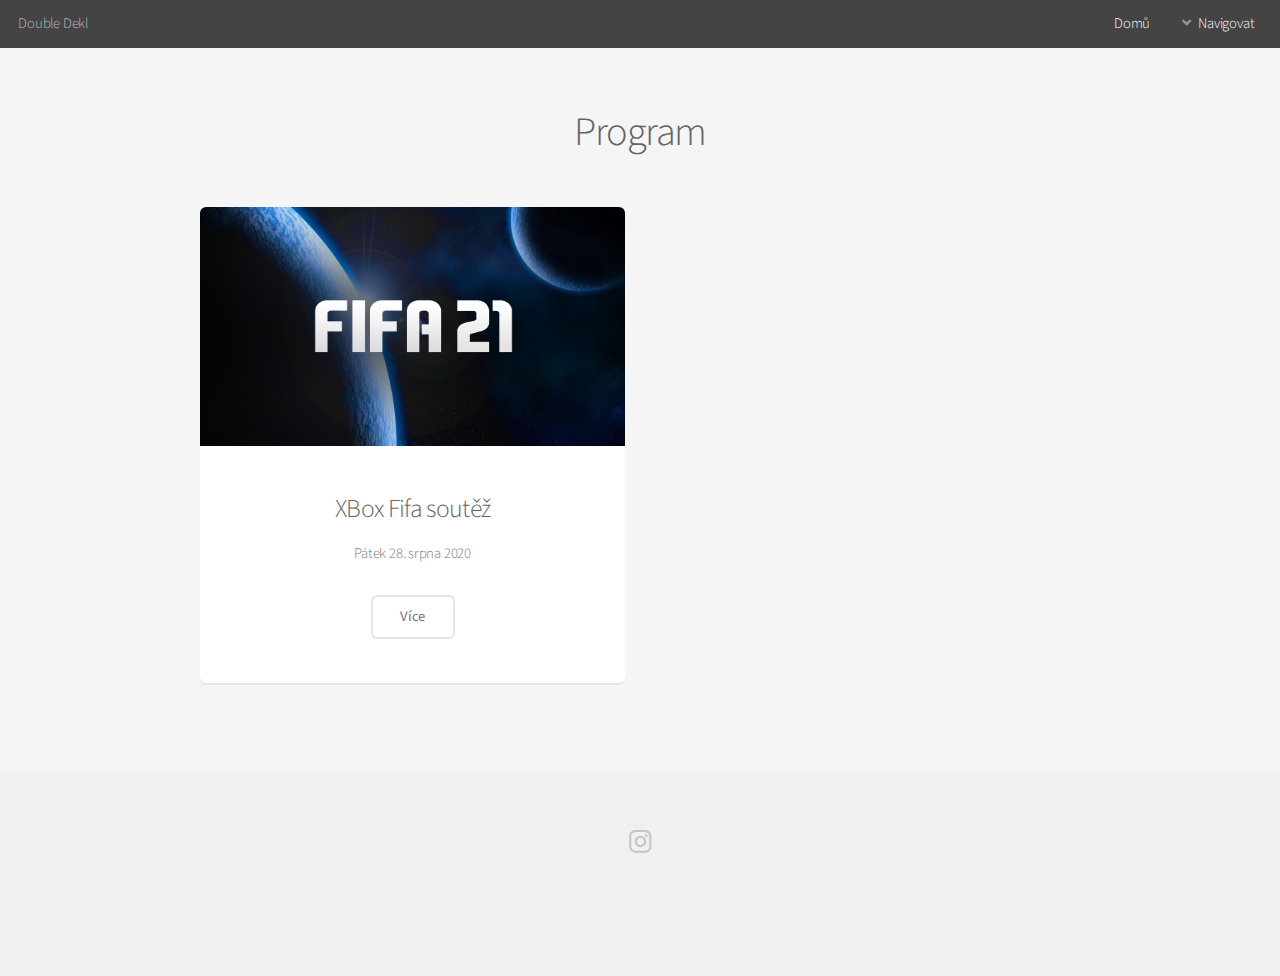
==== blog/index.html @ d278913b "initial test" ====
<!DOCTYPE html>
<html>
    <head>



<title>Program | DoubleDekl</title>
<meta charset="utf-8" />
<meta name="viewport" content="width=device-width, initial-scale=1, user-scalable=no" />
<link rel="stylesheet" href="/style.css" /></head>
    <body class="is-preload">
        <div id="page-wrapper">
<header id="header">
    <h1>Double Dekl</h1>
    <nav id="nav">
        <ul>
            <li><a href="http://example.org/">Domů</a></li>
            <li>
                <a href="#" class="icon solid fa-angle-down">Navigovat</a>
                <ul><li><a href="/info/">Informace</a></li><li><a href="/contact/">Kontakty</a></li><li><a href="/listek/">Jídla / Nápoje</a></li><li><a href="/blog/">Program</a></li></ul>
            </li>
            
            
        </ul>
    </nav>
</header>
<section id="main" class="container ">

  <header>
    <h2>Program</h2>
  </header>
  <div class="row">
      
          <div class="col-6 col-12-narrower">
              <section class="box special">
                  
                  <span class="image featured"><img src="/images/Temp_fifa.jpeg" alt="" /></span>
                  
                  <h3>XBox Fifa soutěž</h3>
                  
                  
                  <p>Pátek 28. srpna 2020</p>
                  
                  <ul class="actions special">
                      <li><a href="http://example.org/blog/28_08_20_fifa/" class="button alt">Více </a></li>
                  </ul>
              </section>
          </div>
      
  </div>

            </section>
<footer id="footer">
    <ul class="icons">
        
            <li><a href="https://www.instagram.com/dekl_bar/" class="icon brands fa-instagram"><span class="label">instagram</span></a></li>
        
    </ul>
    <ul class="copyright">
        
        
        
    </ul>
</footer></div>
<script src="http://example.org/js/jquery.min.js"></script>
<script src="http://example.org/js/jquery.dropotron.min.js"></script>
<script src="http://example.org/js/jquery.scrollex.min.js"></script>
<script src="http://example.org/js/browser.min.js"></script>
<script src="http://example.org/js/breakpoints.min.js"></script>
<script src="http://example.org/js/util.js"></script>
<script src="http://example.org/js/main.js"></script></body>
</html>
---- style.css ----
@import url("css/fontawesome-all.min.css");@import url("https://fonts.googleapis.com/css?family=Source+Sans+Pro:300,400,300italic,400italic");html,body,div,span,applet,object,iframe,h1,h2,h3,h4,h5,h6,p,blockquote,pre,a,abbr,acronym,address,big,cite,code,del,dfn,em,img,ins,kbd,q,s,samp,small,strike,strong,sub,sup,tt,var,b,u,i,center,dl,dt,dd,ol,ul,li,fieldset,form,label,legend,table,caption,tbody,tfoot,thead,tr,th,td,article,aside,canvas,details,embed,figure,figcaption,footer,header,hgroup,menu,nav,output,ruby,section,summary,time,mark,audio,video{margin:0;padding:0;border:0;font-size:100%;font:inherit;vertical-align:baseline}article,aside,details,figcaption,figure,footer,header,hgroup,menu,nav,section{display:block}body{line-height:1}ol,ul{list-style:none}blockquote,q{quotes:none}blockquote:before,blockquote:after,q:before,q:after{content:'';content:none}table{border-collapse:collapse;border-spacing:0}body{-webkit-text-size-adjust:none}mark{background-color:transparent;color:inherit}input::-moz-focus-inner{border:0;padding:0}input,select,textarea{-moz-appearance:none;-webkit-appearance:none;-ms-appearance:none;appearance:none}@-ms-viewport{width:device-width}body{-ms-overflow-style:scrollbar}@media screen and (max-width: 480px){html,body{min-width:320px}}html{box-sizing:border-box}*,*:before,*:after{box-sizing:inherit}body{background:#f5f5f5}body,input,select,textarea{color:#777;font-family:"Source Sans Pro",sans-serif;font-size:16pt;font-weight:300;line-height:1.65em;letter-spacing:-0.015em}a{-moz-transition:color .2s ease-in-out,border-bottom-color .2s ease-in-out;-webkit-transition:color .2s ease-in-out,border-bottom-color .2s ease-in-out;-ms-transition:color .2s ease-in-out,border-bottom-color .2s ease-in-out;transition:color .2s ease-in-out,border-bottom-color .2s ease-in-out;border-bottom:dotted 1px;color:#e89980;text-decoration:none}a:hover{border-bottom-color:transparent}strong,b{color:#646464;font-weight:400}em,i{font-style:italic}p{margin:0 0 2em 0}h1,h2,h3,h4,h5,h6{color:#646464;font-weight:300;line-height:1em;margin:0 0 .5em 0}h1 a,h2 a,h3 a,h4 a,h5 a,h6 a{color:inherit;text-decoration:none}h2{font-size:2.25em;line-height:1.5em;letter-spacing:-0.035em}h3{font-size:1.75em;line-height:1.5em;letter-spacing:-0.025em}h4{font-size:1.1em;line-height:1.5em;letter-spacing:0}h5{font-size:0.9em;line-height:1.5em;letter-spacing:0}h6{font-size:0.7em;line-height:1.5em;letter-spacing:0}sub{font-size:0.8em;position:relative;top:0.5em}sup{font-size:0.8em;position:relative;top:-0.5em}hr{border:0;border-bottom:solid 2px #e5e5e5;margin:2em 0}hr.major{margin:3em 0}blockquote{border-left:solid 4px #e5e5e5;font-style:italic;margin:0 0 2em 0;padding:0.5em 0 0.5em 2em}pre{-webkit-overflow-scrolling:touch;background:#f8f8f8;border-radius:6px;border:solid 1px #e5e5e5;font-family:monospace;font-size:0.9em;line-height:1.75em;margin:0 0 2em 0;overflow-x:auto;padding:1em 1.5em}pre code{border:solid 0px #e5e5e5;font-family:monospace;font-size:0.9em;line-height:1.75em;margin:0 0 2em 0;overflow-x:auto}code{background:#f8f8f8;border-radius:6px;border:solid 1px #e5e5e5;font-family:monospace;font-size:0.9em;margin:0 0.25em;padding:0.25em 0.65em}.align-left{text-align:left}.align-center{text-align:center}.align-right{text-align:right}.row{display:flex;flex-wrap:wrap;box-sizing:border-box;align-items:stretch}.row>*{box-sizing:border-box}.row.gtr-uniform>*>:last-child{margin-bottom:0}.row.aln-left{justify-content:flex-start}.row.aln-center{justify-content:center}.row.aln-right{justify-content:flex-end}.row.aln-top{align-items:flex-start}.row.aln-middle{align-items:center}.row.aln-bottom{align-items:flex-end}.row>.imp{order:-1}.row>.col-1{width:8.33333333%}.row>.off-1{margin-left:8.33333333%}.row>.col-2{width:16.66666667%}.row>.off-2{margin-left:16.66666667%}.row>.col-3{width:25%}.row>.off-3{margin-left:25%}.row>.col-4{width:33.33333333%}.row>.off-4{margin-left:33.33333333%}.row>.col-5{width:41.66666667%}.row>.off-5{margin-left:41.66666667%}.row>.col-6{width:50%}.row>.off-6{margin-left:50%}.row>.col-7{width:58.33333333%}.row>.off-7{margin-left:58.33333333%}.row>.col-8{width:66.66666667%}.row>.off-8{margin-left:66.66666667%}.row>.col-9{width:75%}.row>.off-9{margin-left:75%}.row>.col-10{width:83.33333333%}.row>.off-10{margin-left:83.33333333%}.row>.col-11{width:91.66666667%}.row>.off-11{margin-left:91.66666667%}.row>.col-12{width:100%}.row>.off-12{margin-left:100%}.row.gtr-0{margin-top:0;margin-left:0em}.row.gtr-0>*{padding:0 0 0 0em}.row.gtr-0.gtr-uniform{margin-top:0em}.row.gtr-0.gtr-uniform>*{padding-top:0em}.row.gtr-25{margin-top:0;margin-left:-.5em}.row.gtr-25>*{padding:0 0 0 .5em}.row.gtr-25.gtr-uniform{margin-top:-.5em}.row.gtr-25.gtr-uniform>*{padding-top:.5em}.row.gtr-50{margin-top:0;margin-left:-1em}.row.gtr-50>*{padding:0 0 0 1em}.row.gtr-50.gtr-uniform{margin-top:-1em}.row.gtr-50.gtr-uniform>*{padding-top:1em}.row{margin-top:0;margin-left:-2em}.row>*{padding:0 0 0 2em}.row.gtr-uniform{margin-top:-2em}.row.gtr-uniform>*{padding-top:2em}.row.gtr-150{margin-top:0;margin-left:-3em}.row.gtr-150>*{padding:0 0 0 3em}.row.gtr-150.gtr-uniform{margin-top:-3em}.row.gtr-150.gtr-uniform>*{padding-top:3em}.row.gtr-200{margin-top:0;margin-left:-4em}.row.gtr-200>*{padding:0 0 0 4em}.row.gtr-200.gtr-uniform{margin-top:-4em}.row.gtr-200.gtr-uniform>*{padding-top:4em}@media screen and (max-width: 1680px){.row{display:flex;flex-wrap:wrap;box-sizing:border-box;align-items:stretch}.row>*{box-sizing:border-box}.row.gtr-uniform>*>:last-child{margin-bottom:0}.row.aln-left{justify-content:flex-start}.row.aln-center{justify-content:center}.row.aln-right{justify-content:flex-end}.row.aln-top{align-items:flex-start}.row.aln-middle{align-items:center}.row.aln-bottom{align-items:flex-end}.row>.imp-wide{order:-1}.row>.col-1-wide{width:8.33333333%}.row>.off-1-wide{margin-left:8.33333333%}.row>.col-2-wide{width:16.66666667%}.row>.off-2-wide{margin-left:16.66666667%}.row>.col-3-wide{width:25%}.row>.off-3-wide{margin-left:25%}.row>.col-4-wide{width:33.33333333%}.row>.off-4-wide{margin-left:33.33333333%}.row>.col-5-wide{width:41.66666667%}.row>.off-5-wide{margin-left:41.66666667%}.row>.col-6-wide{width:50%}.row>.off-6-wide{margin-left:50%}.row>.col-7-wide{width:58.33333333%}.row>.off-7-wide{margin-left:58.33333333%}.row>.col-8-wide{width:66.66666667%}.row>.off-8-wide{margin-left:66.66666667%}.row>.col-9-wide{width:75%}.row>.off-9-wide{margin-left:75%}.row>.col-10-wide{width:83.33333333%}.row>.off-10-wide{margin-left:83.33333333%}.row>.col-11-wide{width:91.66666667%}.row>.off-11-wide{margin-left:91.66666667%}.row>.col-12-wide{width:100%}.row>.off-12-wide{margin-left:100%}.row.gtr-0{margin-top:0;margin-left:0em}.row.gtr-0>*{padding:0 0 0 0em}.row.gtr-0.gtr-uniform{margin-top:0em}.row.gtr-0.gtr-uniform>*{padding-top:0em}.row.gtr-25{margin-top:0;margin-left:-.5em}.row.gtr-25>*{padding:0 0 0 .5em}.row.gtr-25.gtr-uniform{margin-top:-.5em}.row.gtr-25.gtr-uniform>*{padding-top:.5em}.row.gtr-50{margin-top:0;margin-left:-1em}.row.gtr-50>*{padding:0 0 0 1em}.row.gtr-50.gtr-uniform{margin-top:-1em}.row.gtr-50.gtr-uniform>*{padding-top:1em}.row{margin-top:0;margin-left:-2em}.row>*{padding:0 0 0 2em}.row.gtr-uniform{margin-top:-2em}.row.gtr-uniform>*{padding-top:2em}.row.gtr-150{margin-top:0;margin-left:-3em}.row.gtr-150>*{padding:0 0 0 3em}.row.gtr-150.gtr-uniform{margin-top:-3em}.row.gtr-150.gtr-uniform>*{padding-top:3em}.row.gtr-200{margin-top:0;margin-left:-4em}.row.gtr-200>*{padding:0 0 0 4em}.row.gtr-200.gtr-uniform{margin-top:-4em}.row.gtr-200.gtr-uniform>*{padding-top:4em}}@media screen and (max-width: 1280px){.row{display:flex;flex-wrap:wrap;box-sizing:border-box;align-items:stretch}.row>*{box-sizing:border-box}.row.gtr-uniform>*>:last-child{margin-bottom:0}.row.aln-left{justify-content:flex-start}.row.aln-center{justify-content:center}.row.aln-right{justify-content:flex-end}.row.aln-top{align-items:flex-start}.row.aln-middle{align-items:center}.row.aln-bottom{align-items:flex-end}.row>.imp-normal{order:-1}.row>.col-1-normal{width:8.33333333%}.row>.off-1-normal{margin-left:8.33333333%}.row>.col-2-normal{width:16.66666667%}.row>.off-2-normal{margin-left:16.66666667%}.row>.col-3-normal{width:25%}.row>.off-3-normal{margin-left:25%}.row>.col-4-normal{width:33.33333333%}.row>.off-4-normal{margin-left:33.33333333%}.row>.col-5-normal{width:41.66666667%}.row>.off-5-normal{margin-left:41.66666667%}.row>.col-6-normal{width:50%}.row>.off-6-normal{margin-left:50%}.row>.col-7-normal{width:58.33333333%}.row>.off-7-normal{margin-left:58.33333333%}.row>.col-8-normal{width:66.66666667%}.row>.off-8-normal{margin-left:66.66666667%}.row>.col-9-normal{width:75%}.row>.off-9-normal{margin-left:75%}.row>.col-10-normal{width:83.33333333%}.row>.off-10-normal{margin-left:83.33333333%}.row>.col-11-normal{width:91.66666667%}.row>.off-11-normal{margin-left:91.66666667%}.row>.col-12-normal{width:100%}.row>.off-12-normal{margin-left:100%}.row.gtr-0{margin-top:0;margin-left:0em}.row.gtr-0>*{padding:0 0 0 0em}.row.gtr-0.gtr-uniform{margin-top:0em}.row.gtr-0.gtr-uniform>*{padding-top:0em}.row.gtr-25{margin-top:0;margin-left:-.5em}.row.gtr-25>*{padding:0 0 0 .5em}.row.gtr-25.gtr-uniform{margin-top:-.5em}.row.gtr-25.gtr-uniform>*{padding-top:.5em}.row.gtr-50{margin-top:0;margin-left:-1em}.row.gtr-50>*{padding:0 0 0 1em}.row.gtr-50.gtr-uniform{margin-top:-1em}.row.gtr-50.gtr-uniform>*{padding-top:1em}.row{margin-top:0;margin-left:-2em}.row>*{padding:0 0 0 2em}.row.gtr-uniform{margin-top:-2em}.row.gtr-uniform>*{padding-top:2em}.row.gtr-150{margin-top:0;margin-left:-3em}.row.gtr-150>*{padding:0 0 0 3em}.row.gtr-150.gtr-uniform{margin-top:-3em}.row.gtr-150.gtr-uniform>*{padding-top:3em}.row.gtr-200{margin-top:0;margin-left:-4em}.row.gtr-200>*{padding:0 0 0 4em}.row.gtr-200.gtr-uniform{margin-top:-4em}.row.gtr-200.gtr-uniform>*{padding-top:4em}}@media screen and (max-width: 980px){.row{display:flex;flex-wrap:wrap;box-sizing:border-box;align-items:stretch}.row>*{box-sizing:border-box}.row.gtr-uniform>*>:last-child{margin-bottom:0}.row.aln-left{justify-content:flex-start}.row.aln-center{justify-content:center}.row.aln-right{justify-content:flex-end}.row.aln-top{align-items:flex-start}.row.aln-middle{align-items:center}.row.aln-bottom{align-items:flex-end}.row>.imp-narrow{order:-1}.row>.col-1-narrow{width:8.33333333%}.row>.off-1-narrow{margin-left:8.33333333%}.row>.col-2-narrow{width:16.66666667%}.row>.off-2-narrow{margin-left:16.66666667%}.row>.col-3-narrow{width:25%}.row>.off-3-narrow{margin-left:25%}.row>.col-4-narrow{width:33.33333333%}.row>.off-4-narrow{margin-left:33.33333333%}.row>.col-5-narrow{width:41.66666667%}.row>.off-5-narrow{margin-left:41.66666667%}.row>.col-6-narrow{width:50%}.row>.off-6-narrow{margin-left:50%}.row>.col-7-narrow{width:58.33333333%}.row>.off-7-narrow{margin-left:58.33333333%}.row>.col-8-narrow{width:66.66666667%}.row>.off-8-narrow{margin-left:66.66666667%}.row>.col-9-narrow{width:75%}.row>.off-9-narrow{margin-left:75%}.row>.col-10-narrow{width:83.33333333%}.row>.off-10-narrow{margin-left:83.33333333%}.row>.col-11-narrow{width:91.66666667%}.row>.off-11-narrow{margin-left:91.66666667%}.row>.col-12-narrow{width:100%}.row>.off-12-narrow{margin-left:100%}.row.gtr-0{margin-top:0;margin-left:0em}.row.gtr-0>*{padding:0 0 0 0em}.row.gtr-0.gtr-uniform{margin-top:0em}.row.gtr-0.gtr-uniform>*{padding-top:0em}.row.gtr-25{margin-top:0;margin-left:-.5em}.row.gtr-25>*{padding:0 0 0 .5em}.row.gtr-25.gtr-uniform{margin-top:-.5em}.row.gtr-25.gtr-uniform>*{padding-top:.5em}.row.gtr-50{margin-top:0;margin-left:-1em}.row.gtr-50>*{padding:0 0 0 1em}.row.gtr-50.gtr-uniform{margin-top:-1em}.row.gtr-50.gtr-uniform>*{padding-top:1em}.row{margin-top:0;margin-left:-2em}.row>*{padding:0 0 0 2em}.row.gtr-uniform{margin-top:-2em}.row.gtr-uniform>*{padding-top:2em}.row.gtr-150{margin-top:0;margin-left:-3em}.row.gtr-150>*{padding:0 0 0 3em}.row.gtr-150.gtr-uniform{margin-top:-3em}.row.gtr-150.gtr-uniform>*{padding-top:3em}.row.gtr-200{margin-top:0;margin-left:-4em}.row.gtr-200>*{padding:0 0 0 4em}.row.gtr-200.gtr-uniform{margin-top:-4em}.row.gtr-200.gtr-uniform>*{padding-top:4em}}@media screen and (max-width: 840px){.row{display:flex;flex-wrap:wrap;box-sizing:border-box;align-items:stretch}.row>*{box-sizing:border-box}.row.gtr-uniform>*>:last-child{margin-bottom:0}.row.aln-left{justify-content:flex-start}.row.aln-center{justify-content:center}.row.aln-right{justify-content:flex-end}.row.aln-top{align-items:flex-start}.row.aln-middle{align-items:center}.row.aln-bottom{align-items:flex-end}.row>.imp-narrower{order:-1}.row>.col-1-narrower{width:8.33333333%}.row>.off-1-narrower{margin-left:8.33333333%}.row>.col-2-narrower{width:16.66666667%}.row>.off-2-narrower{margin-left:16.66666667%}.row>.col-3-narrower{width:25%}.row>.off-3-narrower{margin-left:25%}.row>.col-4-narrower{width:33.33333333%}.row>.off-4-narrower{margin-left:33.33333333%}.row>.col-5-narrower{width:41.66666667%}.row>.off-5-narrower{margin-left:41.66666667%}.row>.col-6-narrower{width:50%}.row>.off-6-narrower{margin-left:50%}.row>.col-7-narrower{width:58.33333333%}.row>.off-7-narrower{margin-left:58.33333333%}.row>.col-8-narrower{width:66.66666667%}.row>.off-8-narrower{margin-left:66.66666667%}.row>.col-9-narrower{width:75%}.row>.off-9-narrower{margin-left:75%}.row>.col-10-narrower{width:83.33333333%}.row>.off-10-narrower{margin-left:83.33333333%}.row>.col-11-narrower{width:91.66666667%}.row>.off-11-narrower{margin-left:91.66666667%}.row>.col-12-narrower{width:100%}.row>.off-12-narrower{margin-left:100%}.row.gtr-0{margin-top:0;margin-left:0em}.row.gtr-0>*{padding:0 0 0 0em}.row.gtr-0.gtr-uniform{margin-top:0em}.row.gtr-0.gtr-uniform>*{padding-top:0em}.row.gtr-25{margin-top:0;margin-left:-.5em}.row.gtr-25>*{padding:0 0 0 .5em}.row.gtr-25.gtr-uniform{margin-top:-.5em}.row.gtr-25.gtr-uniform>*{padding-top:.5em}.row.gtr-50{margin-top:0;margin-left:-1em}.row.gtr-50>*{padding:0 0 0 1em}.row.gtr-50.gtr-uniform{margin-top:-1em}.row.gtr-50.gtr-uniform>*{padding-top:1em}.row{margin-top:0;margin-left:-2em}.row>*{padding:0 0 0 2em}.row.gtr-uniform{margin-top:-2em}.row.gtr-uniform>*{padding-top:2em}.row.gtr-150{margin-top:0;margin-left:-3em}.row.gtr-150>*{padding:0 0 0 3em}.row.gtr-150.gtr-uniform{margin-top:-3em}.row.gtr-150.gtr-uniform>*{padding-top:3em}.row.gtr-200{margin-top:0;margin-left:-4em}.row.gtr-200>*{padding:0 0 0 4em}.row.gtr-200.gtr-uniform{margin-top:-4em}.row.gtr-200.gtr-uniform>*{padding-top:4em}}@media screen and (max-width: 736px){.row{display:flex;flex-wrap:wrap;box-sizing:border-box;align-items:stretch}.row>*{box-sizing:border-box}.row.gtr-uniform>*>:last-child{margin-bottom:0}.row.aln-left{justify-content:flex-start}.row.aln-center{justify-content:center}.row.aln-right{justify-content:flex-end}.row.aln-top{align-items:flex-start}.row.aln-middle{align-items:center}.row.aln-bottom{align-items:flex-end}.row>.imp-mobile{order:-1}.row>.col-1-mobile{width:8.33333333%}.row>.off-1-mobile{margin-left:8.33333333%}.row>.col-2-mobile{width:16.66666667%}.row>.off-2-mobile{margin-left:16.66666667%}.row>.col-3-mobile{width:25%}.row>.off-3-mobile{margin-left:25%}.row>.col-4-mobile{width:33.33333333%}.row>.off-4-mobile{margin-left:33.33333333%}.row>.col-5-mobile{width:41.66666667%}.row>.off-5-mobile{margin-left:41.66666667%}.row>.col-6-mobile{width:50%}.row>.off-6-mobile{margin-left:50%}.row>.col-7-mobile{width:58.33333333%}.row>.off-7-mobile{margin-left:58.33333333%}.row>.col-8-mobile{width:66.66666667%}.row>.off-8-mobile{margin-left:66.66666667%}.row>.col-9-mobile{width:75%}.row>.off-9-mobile{margin-left:75%}.row>.col-10-mobile{width:83.33333333%}.row>.off-10-mobile{margin-left:83.33333333%}.row>.col-11-mobile{width:91.66666667%}.row>.off-11-mobile{margin-left:91.66666667%}.row>.col-12-mobile{width:100%}.row>.off-12-mobile{margin-left:100%}.row.gtr-0{margin-top:0;margin-left:0em}.row.gtr-0>*{padding:0 0 0 0em}.row.gtr-0.gtr-uniform{margin-top:0em}.row.gtr-0.gtr-uniform>*{padding-top:0em}.row.gtr-25{margin-top:0;margin-left:-.5em}.row.gtr-25>*{padding:0 0 0 .5em}.row.gtr-25.gtr-uniform{margin-top:-.5em}.row.gtr-25.gtr-uniform>*{padding-top:.5em}.row.gtr-50{margin-top:0;margin-left:-1em}.row.gtr-50>*{padding:0 0 0 1em}.row.gtr-50.gtr-uniform{margin-top:-1em}.row.gtr-50.gtr-uniform>*{padding-top:1em}.row{margin-top:0;margin-left:-2em}.row>*{padding:0 0 0 2em}.row.gtr-uniform{margin-top:-2em}.row.gtr-uniform>*{padding-top:2em}.row.gtr-150{margin-top:0;margin-left:-3em}.row.gtr-150>*{padding:0 0 0 3em}.row.gtr-150.gtr-uniform{margin-top:-3em}.row.gtr-150.gtr-uniform>*{padding-top:3em}.row.gtr-200{margin-top:0;margin-left:-4em}.row.gtr-200>*{padding:0 0 0 4em}.row.gtr-200.gtr-uniform{margin-top:-4em}.row.gtr-200.gtr-uniform>*{padding-top:4em}}@media screen and (max-width: 480px){.row{display:flex;flex-wrap:wrap;box-sizing:border-box;align-items:stretch}.row>*{box-sizing:border-box}.row.gtr-uniform>*>:last-child{margin-bottom:0}.row.aln-left{justify-content:flex-start}.row.aln-center{justify-content:center}.row.aln-right{justify-content:flex-end}.row.aln-top{align-items:flex-start}.row.aln-middle{align-items:center}.row.aln-bottom{align-items:flex-end}.row>.imp-mobilep{order:-1}.row>.col-1-mobilep{width:8.33333333%}.row>.off-1-mobilep{margin-left:8.33333333%}.row>.col-2-mobilep{width:16.66666667%}.row>.off-2-mobilep{margin-left:16.66666667%}.row>.col-3-mobilep{width:25%}.row>.off-3-mobilep{margin-left:25%}.row>.col-4-mobilep{width:33.33333333%}.row>.off-4-mobilep{margin-left:33.33333333%}.row>.col-5-mobilep{width:41.66666667%}.row>.off-5-mobilep{margin-left:41.66666667%}.row>.col-6-mobilep{width:50%}.row>.off-6-mobilep{margin-left:50%}.row>.col-7-mobilep{width:58.33333333%}.row>.off-7-mobilep{margin-left:58.33333333%}.row>.col-8-mobilep{width:66.66666667%}.row>.off-8-mobilep{margin-left:66.66666667%}.row>.col-9-mobilep{width:75%}.row>.off-9-mobilep{margin-left:75%}.row>.col-10-mobilep{width:83.33333333%}.row>.off-10-mobilep{margin-left:83.33333333%}.row>.col-11-mobilep{width:91.66666667%}.row>.off-11-mobilep{margin-left:91.66666667%}.row>.col-12-mobilep{width:100%}.row>.off-12-mobilep{margin-left:100%}.row.gtr-0{margin-top:0;margin-left:0em}.row.gtr-0>*{padding:0 0 0 0em}.row.gtr-0.gtr-uniform{margin-top:0em}.row.gtr-0.gtr-uniform>*{padding-top:0em}.row.gtr-25{margin-top:0;margin-left:-.5em}.row.gtr-25>*{padding:0 0 0 .5em}.row.gtr-25.gtr-uniform{margin-top:-.5em}.row.gtr-25.gtr-uniform>*{padding-top:.5em}.row.gtr-50{margin-top:0;margin-left:-1em}.row.gtr-50>*{padding:0 0 0 1em}.row.gtr-50.gtr-uniform{margin-top:-1em}.row.gtr-50.gtr-uniform>*{padding-top:1em}.row{margin-top:0;margin-left:-2em}.row>*{padding:0 0 0 2em}.row.gtr-uniform{margin-top:-2em}.row.gtr-uniform>*{padding-top:2em}.row.gtr-150{margin-top:0;margin-left:-3em}.row.gtr-150>*{padding:0 0 0 3em}.row.gtr-150.gtr-uniform{margin-top:-3em}.row.gtr-150.gtr-uniform>*{padding-top:3em}.row.gtr-200{margin-top:0;margin-left:-4em}.row.gtr-200>*{padding:0 0 0 4em}.row.gtr-200.gtr-uniform{margin-top:-4em}.row.gtr-200.gtr-uniform>*{padding-top:4em}}.container{margin:0 auto;max-width:calc(100% - 5em);width:60em}.container.xsmall{width:15em}.container.small{width:30em}.container.medium{width:45em}.container.large{width:75em}.container.xlarge{width:90em}.container.max{width:100%}@media screen and (max-width: 840px){.container{width:100% !important}}@media screen and (max-width: 736px){.container{max-width:100%}}section.special,article.special{text-align:center}header p{color:#999;position:relative;margin:0 0 1.5em 0;font-style:italic}header h2+p{font-size:1.25em;margin-top:-1em;line-height:1.5em}header h3+p{font-size:1.1em;margin-top:-0.85em;line-height:1.5em}header h4+p,header h5+p,header h6+p{font-size:0.8em;margin-top:-0.5em;line-height:1.5em}header.major{padding:1em 0;text-align:center}header.major h2{margin:0}header.major p{display:inline-block;border-top:solid 2px #e5e5e5;color:#777;margin:1.5em 0 0 0;padding:1.5em 0 0 0;font-style:normal}form{margin:0 0 2em 0}label{color:#646464;display:block;font-size:0.9em;font-weight:300;margin:0 0 1em 0}input[type="text"],input[type="password"],input[type="email"],select,textarea{-moz-appearance:none;-webkit-appearance:none;-ms-appearance:none;appearance:none;background-color:#f8f8f8;border-radius:6px;border:solid 1px #e5e5e5;color:inherit;display:block;outline:0;padding:0 1em;text-decoration:none;width:100%}input[type="text"]:invalid,input[type="password"]:invalid,input[type="email"]:invalid,select:invalid,textarea:invalid{box-shadow:none}input[type="text"]:focus,input[type="password"]:focus,input[type="email"]:focus,select:focus,textarea:focus{border-color:#e89980;box-shadow:0 0 0 2px #e89980}select{background-image:url("data:image/svg+xml;charset=utf8,%3Csvg xmlns='http://www.w3.org/2000/svg' width='40' height='40' preserveAspectRatio='none' viewBox='0 0 40 40'%3E%3Cpath d='M9.4,12.3l10.4,10.4l10.4-10.4c0.2-0.2,0.5-0.4,0.9-0.4c0.3,0,0.6,0.1,0.9,0.4l3.3,3.3c0.2,0.2,0.4,0.5,0.4,0.9 c0,0.4-0.1,0.6-0.4,0.9L20.7,31.9c-0.2,0.2-0.5,0.4-0.9,0.4c-0.3,0-0.6-0.1-0.9-0.4L4.3,17.3c-0.2-0.2-0.4-0.5-0.4-0.9 c0-0.4,0.1-0.6,0.4-0.9l3.3-3.3c0.2-0.2,0.5-0.4,0.9-0.4S9.1,12.1,9.4,12.3z' fill='%23e5e5e5' /%3E%3C/svg%3E");background-size:1.25em;background-repeat:no-repeat;background-position:calc(100% - 1em) center;height:3em;padding-right:3em;text-overflow:ellipsis}select option{color:#777;background-color:#f5f5f5}select:focus::-ms-value{background-color:transparent}select::-ms-expand{display:none}input[type="text"],input[type="password"],input[type="email"],select{height:3em}textarea{padding:0.75em 1em}input[type="checkbox"],input[type="radio"]{-moz-appearance:none;-webkit-appearance:none;-ms-appearance:none;appearance:none;display:block;float:left;margin-right:-2em;opacity:0;width:1em;z-index:-1}input[type="checkbox"]+label,input[type="radio"]+label{text-decoration:none;color:#777;cursor:pointer;display:inline-block;font-size:1em;font-weight:300;padding-left:2.55em;padding-right:0.75em;position:relative}input[type="checkbox"]+label:before,input[type="radio"]+label:before{-moz-osx-font-smoothing:grayscale;-webkit-font-smoothing:antialiased;display:inline-block;font-style:normal;font-variant:normal;text-rendering:auto;line-height:1;text-transform:none !important;font-family:'Font Awesome 5 Free';font-weight:900}input[type="checkbox"]+label:before,input[type="radio"]+label:before{background:#f8f8f8;border-radius:6px;border:solid 1px #e5e5e5;content:'';display:inline-block;font-size:0.8em;height:2.25em;left:0;line-height:2.25em;position:absolute;text-align:center;top:0;width:2.25em}input[type="checkbox"]:checked+label:before,input[type="radio"]:checked+label:before{background:#666;border-color:#666;color:#fff;content:'\f00c'}input[type="checkbox"]:focus+label:before,input[type="radio"]:focus+label:before{border-color:#e89980;box-shadow:0 0 0 1px #e89980}input[type="checkbox"]+label:before{border-radius:6px}input[type="radio"]+label:before{border-radius:100%}::-webkit-input-placeholder{color:#999 !important;opacity:1.0}:-moz-placeholder{color:#999 !important;opacity:1.0}::-moz-placeholder{color:#999 !important;opacity:1.0}:-ms-input-placeholder{color:#999 !important;opacity:1.0}.box{background:#fff;border-radius:6px;box-shadow:0 2px 0 0 #e5e5e5;margin:0 0 2em 0;padding:3em}.box>:last-child{margin-bottom:0}.box.alt{background:none !important;border-radius:0 !important;box-shadow:none !important;margin:0 0 2em 0;padding:0 !important}.box.features .features-row{border-top:solid 2px #e5e5e5;position:relative}.box.features .features-row:after{clear:both;content:'';display:block}.box.features .features-row section{float:left;padding:3em;width:50%}.box.features .features-row section :last-child{margin-bottom:0}.box.features .features-row section:nth-child(2n){padding-right:0}.box.features .features-row section:nth-child(2n):before{background:#e5e5e5;content:'';display:block;height:100%;margin-left:-3em;position:absolute;top:0;width:2px}.box.features .features-row section:nth-child(2n-1){padding-left:0}.box.features .features-row:first-child{border-top:0}.box.features .features-row:first-child section{padding-top:0}.box.features .features-row:last-child{padding-bottom:0}.box.features .features-row:last-child section{padding-bottom:0}.box.special{text-align:center}.box .image.featured{border-radius:0;display:block;margin:3em 0 3em -3em;position:relative;width:calc(100% + 6em)}.box .image.featured img{border-radius:0;display:block;width:100%}.box .image.featured:first-child{border-radius:6px 6px 0 0;margin-bottom:3em;margin-top:-3em}.box .image.featured:first-child img{border-radius:6px 6px 0 0}.box .image.featured:last-child{border-radius:0 0 6px 6px;margin-bottom:-3em;margin-top:3em}.box .image.featured:last-child img{border-radius:0 0 6px 6px}.icon{text-decoration:none;border-bottom:none;position:relative}.icon:before{-moz-osx-font-smoothing:grayscale;-webkit-font-smoothing:antialiased;display:inline-block;font-style:normal;font-variant:normal;text-rendering:auto;line-height:1;text-transform:none !important;font-family:'Font Awesome 5 Free';font-weight:400}.icon>.label{display:none}.icon:before{line-height:inherit}.icon.solid:before{font-weight:900}.icon.brands:before{font-family:'Font Awesome 5 Brands'}.icon.major{background:#666;border-radius:100%;color:#fff;cursor:default;display:inline-block;height:5.5em;line-height:5.5em;margin:0 0 2em 0;width:5.5em}.icon.major:before{font-size:2.5em}.icon.major.accent1{background:#666;color:#fff}.icon.major.accent2{background:#e89980;color:#fff}.icon.major.accent3{background:#7fcdb8;color:#fff}.icon.major.accent4{background:#90b0ba;color:#fff}.icon.major.accent5{background:#e5cb95;color:#fff}.image{border-radius:6px;border:0;display:inline-block;position:relative}.image img{border-radius:6px;display:block}.image.left{float:left;padding:0 1.5em 1em 0;top:0.25em}.image.right{float:right;padding:0 0 1em 1.5em;top:0.25em}.image.fit{display:block;margin:0 0 2em 0;width:100%}.image.fit img{display:block;width:100%}ol{list-style:decimal;margin:0 0 2em 0;padding-left:1.25em}ol li{padding-left:0.25em}ul{list-style:disc;margin:0 0 2em 0;padding-left:1em}ul li{padding-left:0.5em}ul.alt{list-style:none;padding-left:0}ul.alt li{border-top:solid 1px #e5e5e5;padding:0.5em 0}ul.alt li:first-child{border-top:0;padding-top:0}ul.icons{cursor:default;list-style:none;padding-left:0}ul.icons li{display:inline-block;padding:0 1.25em 0 0}ul.icons li:last-child{padding-right:0}ul.icons li .icon{color:inherit}ul.icons li .icon:before{font-size:1.75em}dl{margin:0 0 2em 0}ul.actions{display:-moz-flex;display:-webkit-flex;display:-ms-flex;display:flex;cursor:default;list-style:none;margin-left:-1em;padding-left:0}ul.actions li{padding:0 0 0 1em;vertical-align:middle}ul.actions.special{-moz-justify-content:center;-webkit-justify-content:center;-ms-justify-content:center;justify-content:center;width:100%;margin-left:0}ul.actions.special li:first-child{padding-left:0}ul.actions.stacked{-moz-flex-direction:column;-webkit-flex-direction:column;-ms-flex-direction:column;flex-direction:column;margin-left:0}ul.actions.stacked li{padding:1.3em 0 0 0}ul.actions.stacked li:first-child{padding-top:0}ul.actions.fit{width:calc(100% + 1em)}ul.actions.fit li{-moz-flex-grow:1;-webkit-flex-grow:1;-ms-flex-grow:1;flex-grow:1;-moz-flex-shrink:1;-webkit-flex-shrink:1;-ms-flex-shrink:1;flex-shrink:1;width:100%}ul.actions.fit li>*{width:100%}ul.actions.fit.stacked{width:100%}@media screen and (max-width: 480px){ul.actions:not(.fixed){-moz-flex-direction:column;-webkit-flex-direction:column;-ms-flex-direction:column;flex-direction:column;margin-left:0;width:100% !important}ul.actions:not(.fixed) li{-moz-flex-grow:1;-webkit-flex-grow:1;-ms-flex-grow:1;flex-grow:1;-moz-flex-shrink:1;-webkit-flex-shrink:1;-ms-flex-shrink:1;flex-shrink:1;padding:1em 0 0 0;text-align:center;width:100%}ul.actions:not(.fixed) li>*{width:100%}ul.actions:not(.fixed) li:first-child{padding-top:0}ul.actions:not(.fixed) li input[type="submit"],ul.actions:not(.fixed) li input[type="reset"],ul.actions:not(.fixed) li input[type="button"],ul.actions:not(.fixed) li button,ul.actions:not(.fixed) li .button{width:100%}ul.actions:not(.fixed) li input[type="submit"].icon:before,ul.actions:not(.fixed) li input[type="reset"].icon:before,ul.actions:not(.fixed) li input[type="button"].icon:before,ul.actions:not(.fixed) li button.icon:before,ul.actions:not(.fixed) li .button.icon:before{margin-left:-0.5em}}.table-wrapper{-webkit-overflow-scrolling:touch;overflow-x:auto}table{margin:0 0 2em 0;width:100%}table tbody tr{border:solid 1px #e5e5e5;border-left:0;border-right:0}table tbody tr:nth-child(2n + 1){background-color:#f8f8f8}table td{padding:0.75em 0.75em}table th{color:#646464;font-size:0.9em;font-weight:300;padding:0 0.75em 0.75em 0.75em;text-align:left}table thead{border-bottom:solid 2px #e5e5e5}table tfoot{border-top:solid 2px #e5e5e5}table.alt{border-collapse:separate}table.alt tbody tr td{border:solid 1px #e5e5e5;border-left-width:0;border-top-width:0}table.alt tbody tr td:first-child{border-left-width:1px}table.alt tbody tr:first-child td{border-top-width:1px}table.alt thead{border-bottom:0}table.alt tfoot{border-top:0}input[type="submit"],input[type="reset"],input[type="button"],.button{-moz-appearance:none;-webkit-appearance:none;-ms-appearance:none;appearance:none;-moz-transition:background-color .2s ease-in-out,color .2s ease-in-out;-webkit-transition:background-color .2s ease-in-out,color .2s ease-in-out;-ms-transition:background-color .2s ease-in-out,color .2s ease-in-out;transition:background-color .2s ease-in-out,color .2s ease-in-out;background-color:#666;border-radius:6px;border:0;color:#fff;cursor:pointer;display:inline-block;font-weight:400;height:3em;line-height:3em;padding:0 2em;text-align:center;text-decoration:none;white-space:nowrap}input[type="submit"]:hover,input[type="reset"]:hover,input[type="button"]:hover,.button:hover{background-color:#737373}input[type="submit"]:active,input[type="reset"]:active,input[type="button"]:active,.button:active{background-color:#595959}input[type="submit"].icon,input[type="reset"].icon,input[type="button"].icon,.button.icon{padding-left:1.35em}input[type="submit"].icon:before,input[type="reset"].icon:before,input[type="button"].icon:before,.button.icon:before{margin-right:0.5em}input[type="submit"].fit,input[type="reset"].fit,input[type="button"].fit,.button.fit{width:100%}input[type="submit"].small,input[type="reset"].small,input[type="button"].small,.button.small{font-size:0.8em;height:2.7em;line-height:2.7em}input[type="submit"].large,input[type="reset"].large,input[type="button"].large,.button.large{font-size:1.25em;height:2.7em;line-height:2.7em}input[type="submit"].alt,input[type="reset"].alt,input[type="button"].alt,.button.alt{background-color:transparent;box-shadow:inset 0 0 0 2px #e5e5e5;color:#777}input[type="submit"].alt:hover,input[type="reset"].alt:hover,input[type="button"].alt:hover,.button.alt:hover{background-color:#f8f8f8}input[type="submit"].alt:active,input[type="reset"].alt:active,input[type="button"].alt:active,.button.alt:active{background-color:#f0f0f0}input[type="submit"].alt.icon:before,input[type="reset"].alt.icon:before,input[type="button"].alt.icon:before,.button.alt.icon:before{color:#999}input[type="submit"].primary,input[type="reset"].primary,input[type="button"].primary,.button.primary{background-color:#e89980;color:#fff !important}input[type="submit"].primary:hover,input[type="reset"].primary:hover,input[type="button"].primary:hover,.button.primary:hover{background-color:#ecaa96}input[type="submit"].primary:active,input[type="reset"].primary:active,input[type="button"].primary:active,.button.primary:active{background-color:#e4886a}input[type="submit"].disabled,input[type="submit"]:disabled,input[type="reset"].disabled,input[type="reset"]:disabled,input[type="button"].disabled,input[type="button"]:disabled,.button.disabled,.button:disabled{background-color:#777 !important;box-shadow:inset 0 -0.15em 0 0 rgba(0,0,0,0.15);color:#f5f5f5 !important;cursor:default;opacity:0.25}#page-wrapper{padding-top:3em}body.landing #page-wrapper{padding-top:0}@-moz-keyframes reveal-header{0%{top:-5em}100%{top:0}}@-webkit-keyframes reveal-header{0%{top:-5em}100%{top:0}}@-ms-keyframes reveal-header{0%{top:-5em}100%{top:0}}@keyframes reveal-header{0%{top:-5em}100%{top:0}}#header{background:#444;color:#bbb;cursor:default;height:3.25em;left:0;line-height:3.25em;position:fixed;top:0;width:100%;z-index:10000}#header h1{color:inherit;height:inherit;left:1.25em;line-height:inherit;margin:0;padding:0;position:absolute;top:0}#header h1 a{color:#fff;font-weight:400;border:0}#header nav{height:inherit;line-height:inherit;position:absolute;right:0.75em;top:0;vertical-align:middle}#header nav>ul{list-style:none;margin:0;padding-left:0}#header nav>ul>li{display:inline-block;padding-left:0}#header nav>ul>li>ul{display:none}#header nav>ul>li a{display:inline-block;height:2em;line-height:1.95em;padding:0 1em;border-radius:6px}#header nav>ul>li a:not(.button){color:#fff;display:inline-block;text-decoration:none;border:0}#header nav>ul>li a:not(.button).icon:before{color:#999;margin-right:0.5em}#header nav>ul>li:first-child{margin-left:0}#header nav>ul>li.active a:not(.button){background-color:rgba(153,153,153,0.25)}#header nav>ul>li .button{margin:0 0 0 0.5em;position:relative}#header input[type="submit"],#header input[type="reset"],#header input[type="button"],#header .button{background-color:transparent;box-shadow:inset 0 0 0 2px #999;color:#fff}#header input[type="submit"]:hover,#header input[type="reset"]:hover,#header input[type="button"]:hover,#header .button:hover{background-color:rgba(153,153,153,0.25)}#header input[type="submit"]:active,#header input[type="reset"]:active,#header input[type="button"]:active,#header .button:active{background-color:rgba(153,153,153,0.5)}#header .container{position:relative}#header .container h1{left:0}#header .container nav{right:0}#header.reveal{-moz-animation:reveal-header 0.5s;-webkit-animation:reveal-header 0.5s;-ms-animation:reveal-header 0.5s;animation:reveal-header 0.5s}#header.alt{-moz-animation:none;-webkit-animation:none;-ms-animation:none;animation:none;background:none;color:rgba(255,255,255,0.75);position:absolute}#header.alt nav>ul>li a:not(.button).icon:before{color:rgba(255,255,255,0.75)}#header.alt nav>ul>li.active a:not(.button){background-color:rgba(255,255,255,0.2)}#header.alt input[type="submit"],#header.alt input[type="reset"],#header.alt input[type="button"],#header.alt .button{box-shadow:inset 0 0 0 2px rgba(255,255,255,0.5)}#header.alt input[type="submit"]:hover,#header.alt input[type="reset"]:hover,#header.alt input[type="button"]:hover,#header.alt .button:hover{background-color:rgba(255,255,255,0.1)}#header.alt input[type="submit"]:active,#header.alt input[type="reset"]:active,#header.alt input[type="button"]:active,#header.alt .button:active{background-color:rgba(255,255,255,0.2)}.dropotron{background:#fff;border-radius:6px;box-shadow:0 2px 0 0 rgba(0,0,0,0.065),inset 0 -1px 0 0 #fff,inset 0 0 0 1px rgba(229,229,229,0.5);list-style:none;margin:calc(-0.5em + 1px) 0 0 1px;padding:0.5em 0;width:11em}.dropotron li{padding:0}.dropotron li a,.dropotron li span{-moz-transition:none;-webkit-transition:none;-ms-transition:none;transition:none;border:0;border-top:solid 1px #f2f2f2;color:inherit;display:block;padding:0.15em 1em}.dropotron li:first-child>a,.dropotron li:first-child>span{border-top:0}.dropotron li.active>a,.dropotron li.active>span,.dropotron li:hover>a,.dropotron li:hover>span{background:#e89980;color:#fff}.dropotron.level-0{font-size:0.9em;margin:1em 0 0 0}.dropotron.level-0:before{-moz-transform:rotate(45deg);-webkit-transform:rotate(45deg);-ms-transform:rotate(45deg);transform:rotate(45deg);background:#fff;border:solid 1px rgba(229,229,229,0.5);border-bottom:0;border-right:0;box-shadow:-0.25em -0.125em 0.125em 0 rgba(0,0,0,0.015);content:'';display:block;height:0.75em;position:absolute;right:1.25em;top:-0.375em;width:0.75em;z-index:0}#banner{background-attachment:scroll,							fixed;background-color:#666;background-image:url("images/Temp_banner.png");background-position:center top,						center center;background-repeat:repeat,							no-repeat;background-size:auto,							cover;color:#fff;padding:12em 0 20em 0;text-align:center}#banner :last-child{margin-bottom:0}#banner h2,#banner h3,#banner h4,#banner h5,#banner h6{color:#fff}#banner h2{font-size:3.5em;line-height:1em;margin:0 0 0.5em 0;padding:0}#banner p{font-size:1.25em;margin-bottom:1.75em}#banner input[type="submit"],#banner input[type="reset"],#banner input[type="button"],#banner .button{background-color:transparent;box-shadow:inset 0 0 0 2px rgba(255,255,255,0.5);color:#fff;min-width:12em}#banner input[type="submit"]:hover,#banner input[type="reset"]:hover,#banner input[type="button"]:hover,#banner .button:hover{background-color:rgba(255,255,255,0.1)}#banner input[type="submit"]:active,#banner input[type="reset"]:active,#banner input[type="button"]:active,#banner .button:active{background-color:rgba(255,255,255,0.2)}#banner input[type="submit"].primary,#banner input[type="reset"].primary,#banner input[type="button"].primary,#banner .button.primary{background:#fff;color:#666 !important}#main{padding:4em 0}#main>header{text-align:center;margin:0 0 3em 0}#main>header h2{font-size:2.75em;margin:0}#main>header p{border-top:solid 2px #e5e5e5;color:#777;display:inline-block;font-style:normal;margin:1em 0 0 0;padding:1em 0 1.25em 0}body.landing #main{margin-top:-14em}#footer{background:#f0f0f0;padding:4em 0 6em 0;text-align:center}#footer .icons a{-moz-transition:opacity .2s ease-in-out;-webkit-transition:opacity .2s ease-in-out;-ms-transition:opacity .2s ease-in-out;transition:opacity .2s ease-in-out;opacity:0.35}#footer .icons a:hover{opacity:0.75}#footer .copyright{color:#999;font-size:0.9em;line-height:1em;margin:2em 0 0 0;padding:0;text-align:center}#footer .copyright a{color:inherit}#footer .copyright li{border-left:solid 1px #ddd;display:inline-block;list-style:none;margin-left:1em;padding-left:1em}#footer .copyright li:first-child{border-left:0;margin-left:0;padding-left:0}#cta{background:#e89980;color:#f9e6df;padding:3.5em 0 4em 0;text-align:center}#cta h2,#cta h3,#cta h4,#cta h5,#cta h6{color:inherit}#cta form{margin:0 auto;max-width:100%;width:25em}#cta input[type="submit"],#cta input[type="reset"],#cta input[type="button"],#cta .button{box-shadow:none;background:#fff;color:#e89980}#cta input[type="text"],#cta input[type="password"],#cta input[type="email"],#cta select,#cta textarea{color:#fff;background:rgba(255,255,255,0.15);border:0}#cta input[type="text"]:focus,#cta input[type="password"]:focus,#cta input[type="email"]:focus,#cta select:focus,#cta textarea:focus{box-shadow:inset 0 0 0 2px #fff}#cta ::-webkit-input-placeholder{color:rgba(255,255,255,0.75) !important}#cta :-moz-placeholder{color:rgba(255,255,255,0.75) !important}#cta ::-moz-placeholder{color:rgba(255,255,255,0.75) !important}#cta :-ms-input-placeholder{color:rgba(255,255,255,0.75) !important}#cta .formerize-placeholder{color:rgba(255,255,255,0.75) !important}@media screen and (max-width: 1680px){body,input,select,textarea{font-size:13pt}#banner{padding:10em 0 18em 0}}@media screen and (max-width: 1280px){body,input,select,textarea{font-size:11pt}.dropotron.level-0{font-size:1em}#banner{background-attachment:scroll}#banner h2{font-size:3.5em}}@media screen and (max-width: 980px){body,input,select,textarea{font-size:11pt}}#navPanel,#navButton{display:none}@media screen and (max-width: 840px){html,body{overflow-x:hidden}body,input,select,textarea{font-size:11pt}h2 br,h3 br,h4 br,h5 br,h6 br{display:none}header br{display:none}header.major{padding:0 4em}.box{padding:3em 2em}.box.features>section{padding:3em 2em}.box .image.featured{margin-left:-2em;width:calc(100% + 4em)}.box .image.featured:first-child{margin-bottom:3em;margin-top:-3em}.box .image.featured:last-child{margin-bottom:-3em;margin-top:3em}#page-wrapper{padding-top:0}#header{display:none}#page-wrapper{-moz-backface-visibility:hidden;-webkit-backface-visibility:hidden;-ms-backface-visibility:hidden;backface-visibility:hidden;-moz-transition:-moz-transform .5s ease;-webkit-transition:-webkit-transform .5s ease;-ms-transition:-ms-transform .5s ease;transition:transform .5s ease;padding-bottom:1px}#navButton{-moz-backface-visibility:hidden;-webkit-backface-visibility:hidden;-ms-backface-visibility:hidden;backface-visibility:hidden;-moz-transition:-moz-transform .5s ease;-webkit-transition:-webkit-transform .5s ease;-ms-transition:-ms-transform .5s ease;transition:transform .5s ease;display:block;height:44px;left:0;position:fixed;top:0;width:100%;z-index:10001}#navButton .toggle{text-decoration:none;height:100%;left:0;position:absolute;top:0;width:100%;border:0;outline:0}#navButton .toggle:before{-moz-osx-font-smoothing:grayscale;-webkit-font-smoothing:antialiased;display:inline-block;font-style:normal;font-variant:normal;text-rendering:auto;line-height:1;text-transform:none !important;font-family:'Font Awesome 5 Free';font-weight:900}#navButton .toggle:before{background:rgba(192,192,192,0.75);border-radius:6px;color:#fff;content:'\f0c9';display:block;font-size:16px;height:2.25em;left:0.5em;line-height:2.25em;position:absolute;text-align:center;top:0.5em;width:3.5em}#navPanel{-moz-backface-visibility:hidden;-webkit-backface-visibility:hidden;-ms-backface-visibility:hidden;backface-visibility:hidden;-moz-transform:translateX(-275px);-webkit-transform:translateX(-275px);-ms-transform:translateX(-275px);transform:translateX(-275px);-moz-transition:-moz-transform .5s ease;-webkit-transition:-webkit-transform .5s ease;-ms-transition:-ms-transform .5s ease;transition:transform .5s ease;display:block;height:100%;left:0;overflow-y:auto;position:fixed;top:0;width:275px;z-index:10002;background:#2b2b2b;color:#bbb}#navPanel .link{border-bottom:0;border-top:solid 1px rgba(255,255,255,0.05);color:#bbb;display:block;height:44px;line-height:44px;padding:0 1em 0 1em;text-decoration:none}#navPanel .link:first-child{border-top:0}#navPanel .link.depth-0{color:#fff}#navPanel .link .indent-1{display:inline-block;width:1em}#navPanel .link .indent-2{display:inline-block;width:2em}#navPanel .link .indent-3{display:inline-block;width:3em}#navPanel .link .indent-4{display:inline-block;width:4em}#navPanel .link .indent-5{display:inline-block;width:5em}body.navPanel-visible #page-wrapper{-moz-transform:translateX(275px);-webkit-transform:translateX(275px);-ms-transform:translateX(275px);transform:translateX(275px)}body.navPanel-visible #navButton{-moz-transform:translateX(275px);-webkit-transform:translateX(275px);-ms-transform:translateX(275px);transform:translateX(275px)}body.navPanel-visible #navPanel{-moz-transform:translateX(0);-webkit-transform:translateX(0);-ms-transform:translateX(0);transform:translateX(0)}}@media screen and (max-width: 736px){body,input,select,textarea{font-size:11pt}h2{font-size:1.75em;line-height:1.35em;letter-spacing:-0.025em}h3{font-size:1.5em}h4{font-size:1em}header.major{padding:1em}header.major h2,header.major p{padding-left:0.5em;padding-right:0.5em}.box{margin:1em;overflow-x:hidden;padding:2em 2em !important}.box.features .features-row{border-top:0;padding:0}.box.features .features-row section{border:0;border-top:solid 1px #e5e5e5 !important;float:none;margin:2em 0 0 0 !important;padding:2em 0 0 0 !important;width:100%}.box.features .features-row:first-child section:first-child{border-top:0 !important;margin-top:0 !important;padding-top:0 !important}.box .image.featured{margin-left:-2em;width:calc(100% + 4em)}.box .image.featured:first-child{margin-bottom:2em;margin-top:-2em}.box .image.featured:last-child{margin-bottom:-2em;margin-top:2em}#banner{padding:4em 0}#banner h2{font-size:2.25em}#banner p{font-size:1.25em}#main{padding:4em 0 0 0}#main>header{margin:0 2em 1.5em 2em}#main>header h2{font-size:2em}#main>header p{font-size:1em;padding-bottom:1em}body.landing #main{padding:0;margin-top:0}#footer{padding:4em 0}#footer .copyright li{border-left:0;display:block;line-height:2em;margin-left:0;padding-left:0}}@media screen and (max-width: 480px){html,body{min-width:320px}body,input,select,textarea{font-size:11pt}header.major{padding:0}ul.actions{margin:0 0 2em 0}ul.actions li{display:block;padding:1em 0 0 0;text-align:center;width:100%}ul.actions li:first-child{padding-top:0}ul.actions li>*{width:100%;margin:0 !important}ul.actions li>*.icon:before{margin-left:-2em}ul.actions.small li{padding:.5em 0 0 0}ul.actions.small li:first-child{padding-top:0}.box{border-radius:0;box-shadow:none;margin:1em 0 0 0;padding:3em 1em !important}.box.features .features-row section{margin:3em 0 0 0 !important;padding:3em 0 0 0 !important}.box .image.featured{border-radius:0;margin-left:-1em;width:calc(100% + 2em)}.box .image.featured img{border-radius:0 !important}.box .image.featured:first-child{margin-bottom:3em;margin-top:-3em}.box .image.featured:last-child{margin-bottom:-3em;margin-top:3em}#banner{padding:5em 3em 4em 3em}#main>.box:first-child{margin-top:0}#cta{padding:2.5em 1em 3em 1em}}

/*# sourceMappingURL=style.css.map */
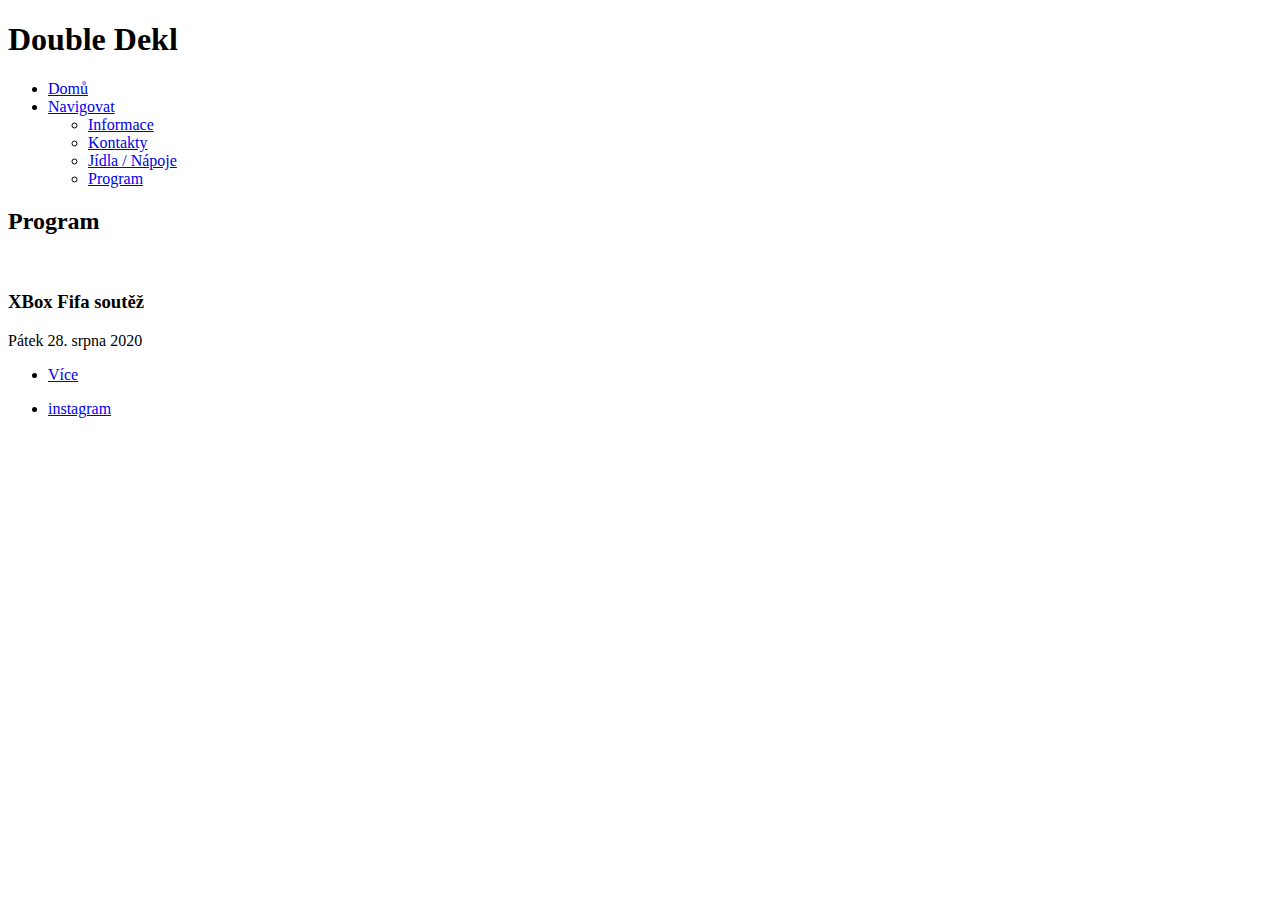
==== commit f7244277: "fix baseURL" ====
--- a/blog/index.html
+++ b/blog/index.html
@@ -7,17 +7,17 @@
 <title>Program | DoubleDekl</title>
 <meta charset="utf-8" />
 <meta name="viewport" content="width=device-width, initial-scale=1, user-scalable=no" />
-<link rel="stylesheet" href="/style.css" /></head>
+<link rel="stylesheet" href="/blog/style.css" /></head>
     <body class="is-preload">
         <div id="page-wrapper">
 <header id="header">
     <h1>Double Dekl</h1>
     <nav id="nav">
         <ul>
-            <li><a href="http://example.org/">Domů</a></li>
+            <li><a href="https://compassionate-brown-27cc7e.netlify.app/blog/">Domů</a></li>
             <li>
                 <a href="#" class="icon solid fa-angle-down">Navigovat</a>
-                <ul><li><a href="/info/">Informace</a></li><li><a href="/contact/">Kontakty</a></li><li><a href="/listek/">Jídla / Nápoje</a></li><li><a href="/blog/">Program</a></li></ul>
+                <ul><li><a href="/blog/info/">Informace</a></li><li><a href="/blog/contact/">Kontakty</a></li><li><a href="/blog/listek/">Jídla / Nápoje</a></li><li><a href="/blog/blog/">Program</a></li></ul>
             </li>
             
             
@@ -34,7 +34,7 @@
           <div class="col-6 col-12-narrower">
               <section class="box special">
                   
-                  <span class="image featured"><img src="/images/Temp_fifa.jpeg" alt="" /></span>
+                  <span class="image featured"><img src="/blog/images/Temp_fifa.jpeg" alt="" /></span>
                   
                   <h3>XBox Fifa soutěž</h3>
                   
@@ -42,7 +42,7 @@
                   <p>Pátek 28. srpna 2020</p>
                   
                   <ul class="actions special">
-                      <li><a href="http://example.org/blog/28_08_20_fifa/" class="button alt">Více </a></li>
+                      <li><a href="https://compassionate-brown-27cc7e.netlify.app/blog/blog/28_08_20_fifa/" class="button alt">Více </a></li>
                   </ul>
               </section>
           </div>
@@ -62,11 +62,11 @@
         
     </ul>
 </footer></div>
-<script src="http://example.org/js/jquery.min.js"></script>
-<script src="http://example.org/js/jquery.dropotron.min.js"></script>
-<script src="http://example.org/js/jquery.scrollex.min.js"></script>
-<script src="http://example.org/js/browser.min.js"></script>
-<script src="http://example.org/js/breakpoints.min.js"></script>
-<script src="http://example.org/js/util.js"></script>
-<script src="http://example.org/js/main.js"></script></body>
+<script src="https://compassionate-brown-27cc7e.netlify.app/blog/js/jquery.min.js"></script>
+<script src="https://compassionate-brown-27cc7e.netlify.app/blog/js/jquery.dropotron.min.js"></script>
+<script src="https://compassionate-brown-27cc7e.netlify.app/blog/js/jquery.scrollex.min.js"></script>
+<script src="https://compassionate-brown-27cc7e.netlify.app/blog/js/browser.min.js"></script>
+<script src="https://compassionate-brown-27cc7e.netlify.app/blog/js/breakpoints.min.js"></script>
+<script src="https://compassionate-brown-27cc7e.netlify.app/blog/js/util.js"></script>
+<script src="https://compassionate-brown-27cc7e.netlify.app/blog/js/main.js"></script></body>
 </html>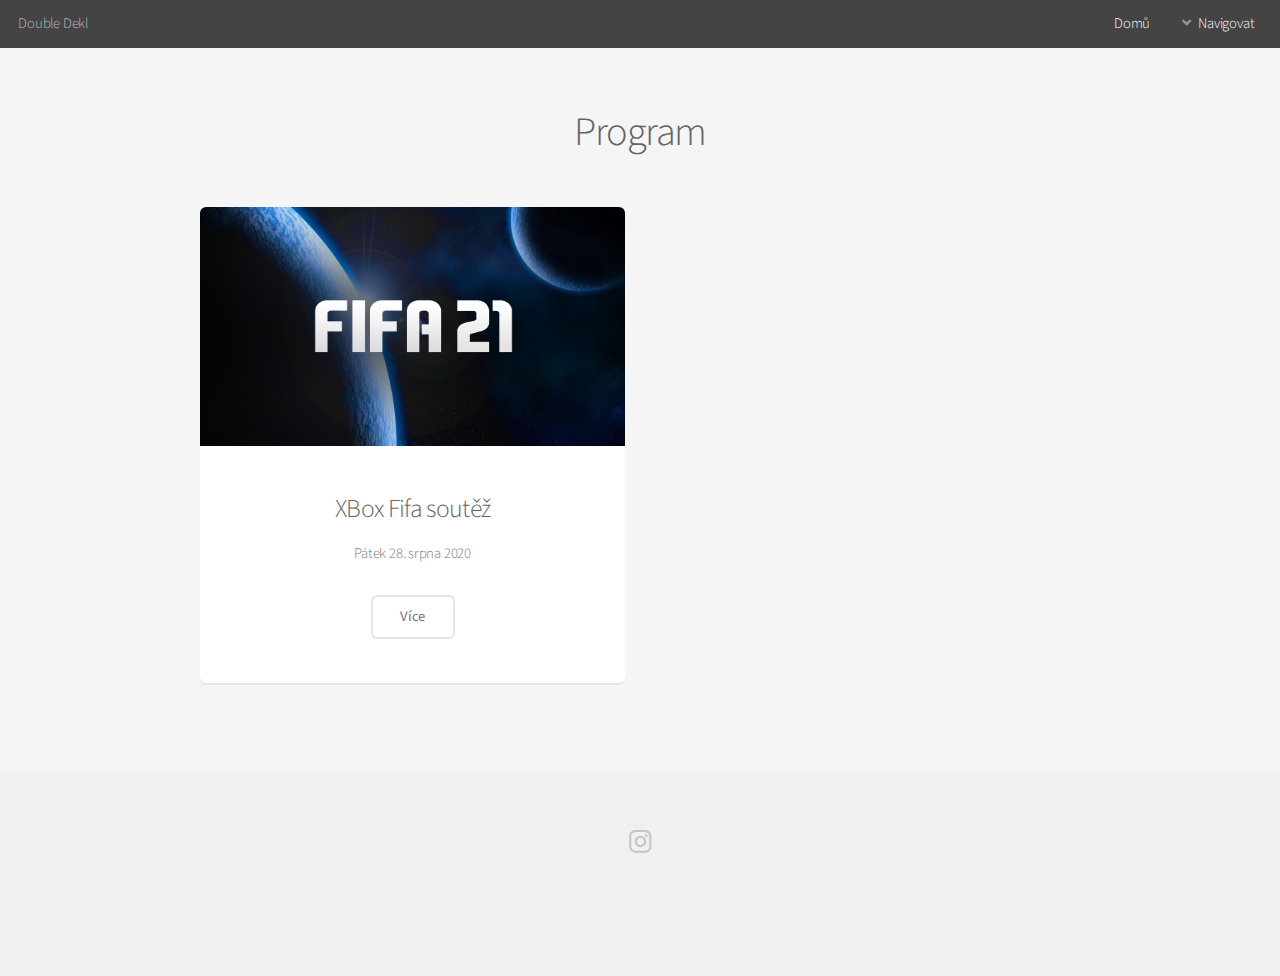
==== commit d9962d52: "fix baseURL again" ====
--- a/blog/index.html
+++ b/blog/index.html
@@ -7,17 +7,17 @@
 <title>Program | DoubleDekl</title>
 <meta charset="utf-8" />
 <meta name="viewport" content="width=device-width, initial-scale=1, user-scalable=no" />
-<link rel="stylesheet" href="/blog/style.css" /></head>
+<link rel="stylesheet" href="/style.css" /></head>
     <body class="is-preload">
         <div id="page-wrapper">
 <header id="header">
     <h1>Double Dekl</h1>
     <nav id="nav">
         <ul>
-            <li><a href="https://compassionate-brown-27cc7e.netlify.app/blog/">Domů</a></li>
+            <li><a href="https://compassionate-brown-27cc7e.netlify.app">Domů</a></li>
             <li>
                 <a href="#" class="icon solid fa-angle-down">Navigovat</a>
-                <ul><li><a href="/blog/info/">Informace</a></li><li><a href="/blog/contact/">Kontakty</a></li><li><a href="/blog/listek/">Jídla / Nápoje</a></li><li><a href="/blog/blog/">Program</a></li></ul>
+                <ul><li><a href="/info/">Informace</a></li><li><a href="/contact/">Kontakty</a></li><li><a href="/listek/">Jídla / Nápoje</a></li><li><a href="/blog/">Program</a></li></ul>
             </li>
             
             
@@ -34,7 +34,7 @@
           <div class="col-6 col-12-narrower">
               <section class="box special">
                   
-                  <span class="image featured"><img src="/blog/images/Temp_fifa.jpeg" alt="" /></span>
+                  <span class="image featured"><img src="/images/Temp_fifa.jpeg" alt="" /></span>
                   
                   <h3>XBox Fifa soutěž</h3>
                   
@@ -42,7 +42,7 @@
                   <p>Pátek 28. srpna 2020</p>
                   
                   <ul class="actions special">
-                      <li><a href="https://compassionate-brown-27cc7e.netlify.app/blog/blog/28_08_20_fifa/" class="button alt">Více </a></li>
+                      <li><a href="https://compassionate-brown-27cc7e.netlify.app/blog/28_08_20_fifa/" class="button alt">Více </a></li>
                   </ul>
               </section>
           </div>
@@ -62,11 +62,11 @@
         
     </ul>
 </footer></div>
-<script src="https://compassionate-brown-27cc7e.netlify.app/blog/js/jquery.min.js"></script>
-<script src="https://compassionate-brown-27cc7e.netlify.app/blog/js/jquery.dropotron.min.js"></script>
-<script src="https://compassionate-brown-27cc7e.netlify.app/blog/js/jquery.scrollex.min.js"></script>
-<script src="https://compassionate-brown-27cc7e.netlify.app/blog/js/browser.min.js"></script>
-<script src="https://compassionate-brown-27cc7e.netlify.app/blog/js/breakpoints.min.js"></script>
-<script src="https://compassionate-brown-27cc7e.netlify.app/blog/js/util.js"></script>
-<script src="https://compassionate-brown-27cc7e.netlify.app/blog/js/main.js"></script></body>
+<script src="https://compassionate-brown-27cc7e.netlify.app/js/jquery.min.js"></script>
+<script src="https://compassionate-brown-27cc7e.netlify.app/js/jquery.dropotron.min.js"></script>
+<script src="https://compassionate-brown-27cc7e.netlify.app/js/jquery.scrollex.min.js"></script>
+<script src="https://compassionate-brown-27cc7e.netlify.app/js/browser.min.js"></script>
+<script src="https://compassionate-brown-27cc7e.netlify.app/js/breakpoints.min.js"></script>
+<script src="https://compassionate-brown-27cc7e.netlify.app/js/util.js"></script>
+<script src="https://compassionate-brown-27cc7e.netlify.app/js/main.js"></script></body>
 </html>--- a/style.css
+++ b/style.css
@@ -0,0 +1,3 @@
+@import url("css/fontawesome-all.min.css");@import url("https://fonts.googleapis.com/css?family=Source+Sans+Pro:300,400,300italic,400italic");html,body,div,span,applet,object,iframe,h1,h2,h3,h4,h5,h6,p,blockquote,pre,a,abbr,acronym,address,big,cite,code,del,dfn,em,img,ins,kbd,q,s,samp,small,strike,strong,sub,sup,tt,var,b,u,i,center,dl,dt,dd,ol,ul,li,fieldset,form,label,legend,table,caption,tbody,tfoot,thead,tr,th,td,article,aside,canvas,details,embed,figure,figcaption,footer,header,hgroup,menu,nav,output,ruby,section,summary,time,mark,audio,video{margin:0;padding:0;border:0;font-size:100%;font:inherit;vertical-align:baseline}article,aside,details,figcaption,figure,footer,header,hgroup,menu,nav,section{display:block}body{line-height:1}ol,ul{list-style:none}blockquote,q{quotes:none}blockquote:before,blockquote:after,q:before,q:after{content:'';content:none}table{border-collapse:collapse;border-spacing:0}body{-webkit-text-size-adjust:none}mark{background-color:transparent;color:inherit}input::-moz-focus-inner{border:0;padding:0}input,select,textarea{-moz-appearance:none;-webkit-appearance:none;-ms-appearance:none;appearance:none}@-ms-viewport{width:device-width}body{-ms-overflow-style:scrollbar}@media screen and (max-width: 480px){html,body{min-width:320px}}html{box-sizing:border-box}*,*:before,*:after{box-sizing:inherit}body{background:#f5f5f5}body,input,select,textarea{color:#777;font-family:"Source Sans Pro",sans-serif;font-size:16pt;font-weight:300;line-height:1.65em;letter-spacing:-0.015em}a{-moz-transition:color .2s ease-in-out,border-bottom-color .2s ease-in-out;-webkit-transition:color .2s ease-in-out,border-bottom-color .2s ease-in-out;-ms-transition:color .2s ease-in-out,border-bottom-color .2s ease-in-out;transition:color .2s ease-in-out,border-bottom-color .2s ease-in-out;border-bottom:dotted 1px;color:#e89980;text-decoration:none}a:hover{border-bottom-color:transparent}strong,b{color:#646464;font-weight:400}em,i{font-style:italic}p{margin:0 0 2em 0}h1,h2,h3,h4,h5,h6{color:#646464;font-weight:300;line-height:1em;margin:0 0 .5em 0}h1 a,h2 a,h3 a,h4 a,h5 a,h6 a{color:inherit;text-decoration:none}h2{font-size:2.25em;line-height:1.5em;letter-spacing:-0.035em}h3{font-size:1.75em;line-height:1.5em;letter-spacing:-0.025em}h4{font-size:1.1em;line-height:1.5em;letter-spacing:0}h5{font-size:0.9em;line-height:1.5em;letter-spacing:0}h6{font-size:0.7em;line-height:1.5em;letter-spacing:0}sub{font-size:0.8em;position:relative;top:0.5em}sup{font-size:0.8em;position:relative;top:-0.5em}hr{border:0;border-bottom:solid 2px #e5e5e5;margin:2em 0}hr.major{margin:3em 0}blockquote{border-left:solid 4px #e5e5e5;font-style:italic;margin:0 0 2em 0;padding:0.5em 0 0.5em 2em}pre{-webkit-overflow-scrolling:touch;background:#f8f8f8;border-radius:6px;border:solid 1px #e5e5e5;font-family:monospace;font-size:0.9em;line-height:1.75em;margin:0 0 2em 0;overflow-x:auto;padding:1em 1.5em}pre code{border:solid 0px #e5e5e5;font-family:monospace;font-size:0.9em;line-height:1.75em;margin:0 0 2em 0;overflow-x:auto}code{background:#f8f8f8;border-radius:6px;border:solid 1px #e5e5e5;font-family:monospace;font-size:0.9em;margin:0 0.25em;padding:0.25em 0.65em}.align-left{text-align:left}.align-center{text-align:center}.align-right{text-align:right}.row{display:flex;flex-wrap:wrap;box-sizing:border-box;align-items:stretch}.row>*{box-sizing:border-box}.row.gtr-uniform>*>:last-child{margin-bottom:0}.row.aln-left{justify-content:flex-start}.row.aln-center{justify-content:center}.row.aln-right{justify-content:flex-end}.row.aln-top{align-items:flex-start}.row.aln-middle{align-items:center}.row.aln-bottom{align-items:flex-end}.row>.imp{order:-1}.row>.col-1{width:8.33333333%}.row>.off-1{margin-left:8.33333333%}.row>.col-2{width:16.66666667%}.row>.off-2{margin-left:16.66666667%}.row>.col-3{width:25%}.row>.off-3{margin-left:25%}.row>.col-4{width:33.33333333%}.row>.off-4{margin-left:33.33333333%}.row>.col-5{width:41.66666667%}.row>.off-5{margin-left:41.66666667%}.row>.col-6{width:50%}.row>.off-6{margin-left:50%}.row>.col-7{width:58.33333333%}.row>.off-7{margin-left:58.33333333%}.row>.col-8{width:66.66666667%}.row>.off-8{margin-left:66.66666667%}.row>.col-9{width:75%}.row>.off-9{margin-left:75%}.row>.col-10{width:83.33333333%}.row>.off-10{margin-left:83.33333333%}.row>.col-11{width:91.66666667%}.row>.off-11{margin-left:91.66666667%}.row>.col-12{width:100%}.row>.off-12{margin-left:100%}.row.gtr-0{margin-top:0;margin-left:0em}.row.gtr-0>*{padding:0 0 0 0em}.row.gtr-0.gtr-uniform{margin-top:0em}.row.gtr-0.gtr-uniform>*{padding-top:0em}.row.gtr-25{margin-top:0;margin-left:-.5em}.row.gtr-25>*{padding:0 0 0 .5em}.row.gtr-25.gtr-uniform{margin-top:-.5em}.row.gtr-25.gtr-uniform>*{padding-top:.5em}.row.gtr-50{margin-top:0;margin-left:-1em}.row.gtr-50>*{padding:0 0 0 1em}.row.gtr-50.gtr-uniform{margin-top:-1em}.row.gtr-50.gtr-uniform>*{padding-top:1em}.row{margin-top:0;margin-left:-2em}.row>*{padding:0 0 0 2em}.row.gtr-uniform{margin-top:-2em}.row.gtr-uniform>*{padding-top:2em}.row.gtr-150{margin-top:0;margin-left:-3em}.row.gtr-150>*{padding:0 0 0 3em}.row.gtr-150.gtr-uniform{margin-top:-3em}.row.gtr-150.gtr-uniform>*{padding-top:3em}.row.gtr-200{margin-top:0;margin-left:-4em}.row.gtr-200>*{padding:0 0 0 4em}.row.gtr-200.gtr-uniform{margin-top:-4em}.row.gtr-200.gtr-uniform>*{padding-top:4em}@media screen and (max-width: 1680px){.row{display:flex;flex-wrap:wrap;box-sizing:border-box;align-items:stretch}.row>*{box-sizing:border-box}.row.gtr-uniform>*>:last-child{margin-bottom:0}.row.aln-left{justify-content:flex-start}.row.aln-center{justify-content:center}.row.aln-right{justify-content:flex-end}.row.aln-top{align-items:flex-start}.row.aln-middle{align-items:center}.row.aln-bottom{align-items:flex-end}.row>.imp-wide{order:-1}.row>.col-1-wide{width:8.33333333%}.row>.off-1-wide{margin-left:8.33333333%}.row>.col-2-wide{width:16.66666667%}.row>.off-2-wide{margin-left:16.66666667%}.row>.col-3-wide{width:25%}.row>.off-3-wide{margin-left:25%}.row>.col-4-wide{width:33.33333333%}.row>.off-4-wide{margin-left:33.33333333%}.row>.col-5-wide{width:41.66666667%}.row>.off-5-wide{margin-left:41.66666667%}.row>.col-6-wide{width:50%}.row>.off-6-wide{margin-left:50%}.row>.col-7-wide{width:58.33333333%}.row>.off-7-wide{margin-left:58.33333333%}.row>.col-8-wide{width:66.66666667%}.row>.off-8-wide{margin-left:66.66666667%}.row>.col-9-wide{width:75%}.row>.off-9-wide{margin-left:75%}.row>.col-10-wide{width:83.33333333%}.row>.off-10-wide{margin-left:83.33333333%}.row>.col-11-wide{width:91.66666667%}.row>.off-11-wide{margin-left:91.66666667%}.row>.col-12-wide{width:100%}.row>.off-12-wide{margin-left:100%}.row.gtr-0{margin-top:0;margin-left:0em}.row.gtr-0>*{padding:0 0 0 0em}.row.gtr-0.gtr-uniform{margin-top:0em}.row.gtr-0.gtr-uniform>*{padding-top:0em}.row.gtr-25{margin-top:0;margin-left:-.5em}.row.gtr-25>*{padding:0 0 0 .5em}.row.gtr-25.gtr-uniform{margin-top:-.5em}.row.gtr-25.gtr-uniform>*{padding-top:.5em}.row.gtr-50{margin-top:0;margin-left:-1em}.row.gtr-50>*{padding:0 0 0 1em}.row.gtr-50.gtr-uniform{margin-top:-1em}.row.gtr-50.gtr-uniform>*{padding-top:1em}.row{margin-top:0;margin-left:-2em}.row>*{padding:0 0 0 2em}.row.gtr-uniform{margin-top:-2em}.row.gtr-uniform>*{padding-top:2em}.row.gtr-150{margin-top:0;margin-left:-3em}.row.gtr-150>*{padding:0 0 0 3em}.row.gtr-150.gtr-uniform{margin-top:-3em}.row.gtr-150.gtr-uniform>*{padding-top:3em}.row.gtr-200{margin-top:0;margin-left:-4em}.row.gtr-200>*{padding:0 0 0 4em}.row.gtr-200.gtr-uniform{margin-top:-4em}.row.gtr-200.gtr-uniform>*{padding-top:4em}}@media screen and (max-width: 1280px){.row{display:flex;flex-wrap:wrap;box-sizing:border-box;align-items:stretch}.row>*{box-sizing:border-box}.row.gtr-uniform>*>:last-child{margin-bottom:0}.row.aln-left{justify-content:flex-start}.row.aln-center{justify-content:center}.row.aln-right{justify-content:flex-end}.row.aln-top{align-items:flex-start}.row.aln-middle{align-items:center}.row.aln-bottom{align-items:flex-end}.row>.imp-normal{order:-1}.row>.col-1-normal{width:8.33333333%}.row>.off-1-normal{margin-left:8.33333333%}.row>.col-2-normal{width:16.66666667%}.row>.off-2-normal{margin-left:16.66666667%}.row>.col-3-normal{width:25%}.row>.off-3-normal{margin-left:25%}.row>.col-4-normal{width:33.33333333%}.row>.off-4-normal{margin-left:33.33333333%}.row>.col-5-normal{width:41.66666667%}.row>.off-5-normal{margin-left:41.66666667%}.row>.col-6-normal{width:50%}.row>.off-6-normal{margin-left:50%}.row>.col-7-normal{width:58.33333333%}.row>.off-7-normal{margin-left:58.33333333%}.row>.col-8-normal{width:66.66666667%}.row>.off-8-normal{margin-left:66.66666667%}.row>.col-9-normal{width:75%}.row>.off-9-normal{margin-left:75%}.row>.col-10-normal{width:83.33333333%}.row>.off-10-normal{margin-left:83.33333333%}.row>.col-11-normal{width:91.66666667%}.row>.off-11-normal{margin-left:91.66666667%}.row>.col-12-normal{width:100%}.row>.off-12-normal{margin-left:100%}.row.gtr-0{margin-top:0;margin-left:0em}.row.gtr-0>*{padding:0 0 0 0em}.row.gtr-0.gtr-uniform{margin-top:0em}.row.gtr-0.gtr-uniform>*{padding-top:0em}.row.gtr-25{margin-top:0;margin-left:-.5em}.row.gtr-25>*{padding:0 0 0 .5em}.row.gtr-25.gtr-uniform{margin-top:-.5em}.row.gtr-25.gtr-uniform>*{padding-top:.5em}.row.gtr-50{margin-top:0;margin-left:-1em}.row.gtr-50>*{padding:0 0 0 1em}.row.gtr-50.gtr-uniform{margin-top:-1em}.row.gtr-50.gtr-uniform>*{padding-top:1em}.row{margin-top:0;margin-left:-2em}.row>*{padding:0 0 0 2em}.row.gtr-uniform{margin-top:-2em}.row.gtr-uniform>*{padding-top:2em}.row.gtr-150{margin-top:0;margin-left:-3em}.row.gtr-150>*{padding:0 0 0 3em}.row.gtr-150.gtr-uniform{margin-top:-3em}.row.gtr-150.gtr-uniform>*{padding-top:3em}.row.gtr-200{margin-top:0;margin-left:-4em}.row.gtr-200>*{padding:0 0 0 4em}.row.gtr-200.gtr-uniform{margin-top:-4em}.row.gtr-200.gtr-uniform>*{padding-top:4em}}@media screen and (max-width: 980px){.row{display:flex;flex-wrap:wrap;box-sizing:border-box;align-items:stretch}.row>*{box-sizing:border-box}.row.gtr-uniform>*>:last-child{margin-bottom:0}.row.aln-left{justify-content:flex-start}.row.aln-center{justify-content:center}.row.aln-right{justify-content:flex-end}.row.aln-top{align-items:flex-start}.row.aln-middle{align-items:center}.row.aln-bottom{align-items:flex-end}.row>.imp-narrow{order:-1}.row>.col-1-narrow{width:8.33333333%}.row>.off-1-narrow{margin-left:8.33333333%}.row>.col-2-narrow{width:16.66666667%}.row>.off-2-narrow{margin-left:16.66666667%}.row>.col-3-narrow{width:25%}.row>.off-3-narrow{margin-left:25%}.row>.col-4-narrow{width:33.33333333%}.row>.off-4-narrow{margin-left:33.33333333%}.row>.col-5-narrow{width:41.66666667%}.row>.off-5-narrow{margin-left:41.66666667%}.row>.col-6-narrow{width:50%}.row>.off-6-narrow{margin-left:50%}.row>.col-7-narrow{width:58.33333333%}.row>.off-7-narrow{margin-left:58.33333333%}.row>.col-8-narrow{width:66.66666667%}.row>.off-8-narrow{margin-left:66.66666667%}.row>.col-9-narrow{width:75%}.row>.off-9-narrow{margin-left:75%}.row>.col-10-narrow{width:83.33333333%}.row>.off-10-narrow{margin-left:83.33333333%}.row>.col-11-narrow{width:91.66666667%}.row>.off-11-narrow{margin-left:91.66666667%}.row>.col-12-narrow{width:100%}.row>.off-12-narrow{margin-left:100%}.row.gtr-0{margin-top:0;margin-left:0em}.row.gtr-0>*{padding:0 0 0 0em}.row.gtr-0.gtr-uniform{margin-top:0em}.row.gtr-0.gtr-uniform>*{padding-top:0em}.row.gtr-25{margin-top:0;margin-left:-.5em}.row.gtr-25>*{padding:0 0 0 .5em}.row.gtr-25.gtr-uniform{margin-top:-.5em}.row.gtr-25.gtr-uniform>*{padding-top:.5em}.row.gtr-50{margin-top:0;margin-left:-1em}.row.gtr-50>*{padding:0 0 0 1em}.row.gtr-50.gtr-uniform{margin-top:-1em}.row.gtr-50.gtr-uniform>*{padding-top:1em}.row{margin-top:0;margin-left:-2em}.row>*{padding:0 0 0 2em}.row.gtr-uniform{margin-top:-2em}.row.gtr-uniform>*{padding-top:2em}.row.gtr-150{margin-top:0;margin-left:-3em}.row.gtr-150>*{padding:0 0 0 3em}.row.gtr-150.gtr-uniform{margin-top:-3em}.row.gtr-150.gtr-uniform>*{padding-top:3em}.row.gtr-200{margin-top:0;margin-left:-4em}.row.gtr-200>*{padding:0 0 0 4em}.row.gtr-200.gtr-uniform{margin-top:-4em}.row.gtr-200.gtr-uniform>*{padding-top:4em}}@media screen and (max-width: 840px){.row{display:flex;flex-wrap:wrap;box-sizing:border-box;align-items:stretch}.row>*{box-sizing:border-box}.row.gtr-uniform>*>:last-child{margin-bottom:0}.row.aln-left{justify-content:flex-start}.row.aln-center{justify-content:center}.row.aln-right{justify-content:flex-end}.row.aln-top{align-items:flex-start}.row.aln-middle{align-items:center}.row.aln-bottom{align-items:flex-end}.row>.imp-narrower{order:-1}.row>.col-1-narrower{width:8.33333333%}.row>.off-1-narrower{margin-left:8.33333333%}.row>.col-2-narrower{width:16.66666667%}.row>.off-2-narrower{margin-left:16.66666667%}.row>.col-3-narrower{width:25%}.row>.off-3-narrower{margin-left:25%}.row>.col-4-narrower{width:33.33333333%}.row>.off-4-narrower{margin-left:33.33333333%}.row>.col-5-narrower{width:41.66666667%}.row>.off-5-narrower{margin-left:41.66666667%}.row>.col-6-narrower{width:50%}.row>.off-6-narrower{margin-left:50%}.row>.col-7-narrower{width:58.33333333%}.row>.off-7-narrower{margin-left:58.33333333%}.row>.col-8-narrower{width:66.66666667%}.row>.off-8-narrower{margin-left:66.66666667%}.row>.col-9-narrower{width:75%}.row>.off-9-narrower{margin-left:75%}.row>.col-10-narrower{width:83.33333333%}.row>.off-10-narrower{margin-left:83.33333333%}.row>.col-11-narrower{width:91.66666667%}.row>.off-11-narrower{margin-left:91.66666667%}.row>.col-12-narrower{width:100%}.row>.off-12-narrower{margin-left:100%}.row.gtr-0{margin-top:0;margin-left:0em}.row.gtr-0>*{padding:0 0 0 0em}.row.gtr-0.gtr-uniform{margin-top:0em}.row.gtr-0.gtr-uniform>*{padding-top:0em}.row.gtr-25{margin-top:0;margin-left:-.5em}.row.gtr-25>*{padding:0 0 0 .5em}.row.gtr-25.gtr-uniform{margin-top:-.5em}.row.gtr-25.gtr-uniform>*{padding-top:.5em}.row.gtr-50{margin-top:0;margin-left:-1em}.row.gtr-50>*{padding:0 0 0 1em}.row.gtr-50.gtr-uniform{margin-top:-1em}.row.gtr-50.gtr-uniform>*{padding-top:1em}.row{margin-top:0;margin-left:-2em}.row>*{padding:0 0 0 2em}.row.gtr-uniform{margin-top:-2em}.row.gtr-uniform>*{padding-top:2em}.row.gtr-150{margin-top:0;margin-left:-3em}.row.gtr-150>*{padding:0 0 0 3em}.row.gtr-150.gtr-uniform{margin-top:-3em}.row.gtr-150.gtr-uniform>*{padding-top:3em}.row.gtr-200{margin-top:0;margin-left:-4em}.row.gtr-200>*{padding:0 0 0 4em}.row.gtr-200.gtr-uniform{margin-top:-4em}.row.gtr-200.gtr-uniform>*{padding-top:4em}}@media screen and (max-width: 736px){.row{display:flex;flex-wrap:wrap;box-sizing:border-box;align-items:stretch}.row>*{box-sizing:border-box}.row.gtr-uniform>*>:last-child{margin-bottom:0}.row.aln-left{justify-content:flex-start}.row.aln-center{justify-content:center}.row.aln-right{justify-content:flex-end}.row.aln-top{align-items:flex-start}.row.aln-middle{align-items:center}.row.aln-bottom{align-items:flex-end}.row>.imp-mobile{order:-1}.row>.col-1-mobile{width:8.33333333%}.row>.off-1-mobile{margin-left:8.33333333%}.row>.col-2-mobile{width:16.66666667%}.row>.off-2-mobile{margin-left:16.66666667%}.row>.col-3-mobile{width:25%}.row>.off-3-mobile{margin-left:25%}.row>.col-4-mobile{width:33.33333333%}.row>.off-4-mobile{margin-left:33.33333333%}.row>.col-5-mobile{width:41.66666667%}.row>.off-5-mobile{margin-left:41.66666667%}.row>.col-6-mobile{width:50%}.row>.off-6-mobile{margin-left:50%}.row>.col-7-mobile{width:58.33333333%}.row>.off-7-mobile{margin-left:58.33333333%}.row>.col-8-mobile{width:66.66666667%}.row>.off-8-mobile{margin-left:66.66666667%}.row>.col-9-mobile{width:75%}.row>.off-9-mobile{margin-left:75%}.row>.col-10-mobile{width:83.33333333%}.row>.off-10-mobile{margin-left:83.33333333%}.row>.col-11-mobile{width:91.66666667%}.row>.off-11-mobile{margin-left:91.66666667%}.row>.col-12-mobile{width:100%}.row>.off-12-mobile{margin-left:100%}.row.gtr-0{margin-top:0;margin-left:0em}.row.gtr-0>*{padding:0 0 0 0em}.row.gtr-0.gtr-uniform{margin-top:0em}.row.gtr-0.gtr-uniform>*{padding-top:0em}.row.gtr-25{margin-top:0;margin-left:-.5em}.row.gtr-25>*{padding:0 0 0 .5em}.row.gtr-25.gtr-uniform{margin-top:-.5em}.row.gtr-25.gtr-uniform>*{padding-top:.5em}.row.gtr-50{margin-top:0;margin-left:-1em}.row.gtr-50>*{padding:0 0 0 1em}.row.gtr-50.gtr-uniform{margin-top:-1em}.row.gtr-50.gtr-uniform>*{padding-top:1em}.row{margin-top:0;margin-left:-2em}.row>*{padding:0 0 0 2em}.row.gtr-uniform{margin-top:-2em}.row.gtr-uniform>*{padding-top:2em}.row.gtr-150{margin-top:0;margin-left:-3em}.row.gtr-150>*{padding:0 0 0 3em}.row.gtr-150.gtr-uniform{margin-top:-3em}.row.gtr-150.gtr-uniform>*{padding-top:3em}.row.gtr-200{margin-top:0;margin-left:-4em}.row.gtr-200>*{padding:0 0 0 4em}.row.gtr-200.gtr-uniform{margin-top:-4em}.row.gtr-200.gtr-uniform>*{padding-top:4em}}@media screen and (max-width: 480px){.row{display:flex;flex-wrap:wrap;box-sizing:border-box;align-items:stretch}.row>*{box-sizing:border-box}.row.gtr-uniform>*>:last-child{margin-bottom:0}.row.aln-left{justify-content:flex-start}.row.aln-center{justify-content:center}.row.aln-right{justify-content:flex-end}.row.aln-top{align-items:flex-start}.row.aln-middle{align-items:center}.row.aln-bottom{align-items:flex-end}.row>.imp-mobilep{order:-1}.row>.col-1-mobilep{width:8.33333333%}.row>.off-1-mobilep{margin-left:8.33333333%}.row>.col-2-mobilep{width:16.66666667%}.row>.off-2-mobilep{margin-left:16.66666667%}.row>.col-3-mobilep{width:25%}.row>.off-3-mobilep{margin-left:25%}.row>.col-4-mobilep{width:33.33333333%}.row>.off-4-mobilep{margin-left:33.33333333%}.row>.col-5-mobilep{width:41.66666667%}.row>.off-5-mobilep{margin-left:41.66666667%}.row>.col-6-mobilep{width:50%}.row>.off-6-mobilep{margin-left:50%}.row>.col-7-mobilep{width:58.33333333%}.row>.off-7-mobilep{margin-left:58.33333333%}.row>.col-8-mobilep{width:66.66666667%}.row>.off-8-mobilep{margin-left:66.66666667%}.row>.col-9-mobilep{width:75%}.row>.off-9-mobilep{margin-left:75%}.row>.col-10-mobilep{width:83.33333333%}.row>.off-10-mobilep{margin-left:83.33333333%}.row>.col-11-mobilep{width:91.66666667%}.row>.off-11-mobilep{margin-left:91.66666667%}.row>.col-12-mobilep{width:100%}.row>.off-12-mobilep{margin-left:100%}.row.gtr-0{margin-top:0;margin-left:0em}.row.gtr-0>*{padding:0 0 0 0em}.row.gtr-0.gtr-uniform{margin-top:0em}.row.gtr-0.gtr-uniform>*{padding-top:0em}.row.gtr-25{margin-top:0;margin-left:-.5em}.row.gtr-25>*{padding:0 0 0 .5em}.row.gtr-25.gtr-uniform{margin-top:-.5em}.row.gtr-25.gtr-uniform>*{padding-top:.5em}.row.gtr-50{margin-top:0;margin-left:-1em}.row.gtr-50>*{padding:0 0 0 1em}.row.gtr-50.gtr-uniform{margin-top:-1em}.row.gtr-50.gtr-uniform>*{padding-top:1em}.row{margin-top:0;margin-left:-2em}.row>*{padding:0 0 0 2em}.row.gtr-uniform{margin-top:-2em}.row.gtr-uniform>*{padding-top:2em}.row.gtr-150{margin-top:0;margin-left:-3em}.row.gtr-150>*{padding:0 0 0 3em}.row.gtr-150.gtr-uniform{margin-top:-3em}.row.gtr-150.gtr-uniform>*{padding-top:3em}.row.gtr-200{margin-top:0;margin-left:-4em}.row.gtr-200>*{padding:0 0 0 4em}.row.gtr-200.gtr-uniform{margin-top:-4em}.row.gtr-200.gtr-uniform>*{padding-top:4em}}.container{margin:0 auto;max-width:calc(100% - 5em);width:60em}.container.xsmall{width:15em}.container.small{width:30em}.container.medium{width:45em}.container.large{width:75em}.container.xlarge{width:90em}.container.max{width:100%}@media screen and (max-width: 840px){.container{width:100% !important}}@media screen and (max-width: 736px){.container{max-width:100%}}section.special,article.special{text-align:center}header p{color:#999;position:relative;margin:0 0 1.5em 0;font-style:italic}header h2+p{font-size:1.25em;margin-top:-1em;line-height:1.5em}header h3+p{font-size:1.1em;margin-top:-0.85em;line-height:1.5em}header h4+p,header h5+p,header h6+p{font-size:0.8em;margin-top:-0.5em;line-height:1.5em}header.major{padding:1em 0;text-align:center}header.major h2{margin:0}header.major p{display:inline-block;border-top:solid 2px #e5e5e5;color:#777;margin:1.5em 0 0 0;padding:1.5em 0 0 0;font-style:normal}form{margin:0 0 2em 0}label{color:#646464;display:block;font-size:0.9em;font-weight:300;margin:0 0 1em 0}input[type="text"],input[type="password"],input[type="email"],select,textarea{-moz-appearance:none;-webkit-appearance:none;-ms-appearance:none;appearance:none;background-color:#f8f8f8;border-radius:6px;border:solid 1px #e5e5e5;color:inherit;display:block;outline:0;padding:0 1em;text-decoration:none;width:100%}input[type="text"]:invalid,input[type="password"]:invalid,input[type="email"]:invalid,select:invalid,textarea:invalid{box-shadow:none}input[type="text"]:focus,input[type="password"]:focus,input[type="email"]:focus,select:focus,textarea:focus{border-color:#e89980;box-shadow:0 0 0 2px #e89980}select{background-image:url("data:image/svg+xml;charset=utf8,%3Csvg xmlns='http://www.w3.org/2000/svg' width='40' height='40' preserveAspectRatio='none' viewBox='0 0 40 40'%3E%3Cpath d='M9.4,12.3l10.4,10.4l10.4-10.4c0.2-0.2,0.5-0.4,0.9-0.4c0.3,0,0.6,0.1,0.9,0.4l3.3,3.3c0.2,0.2,0.4,0.5,0.4,0.9 c0,0.4-0.1,0.6-0.4,0.9L20.7,31.9c-0.2,0.2-0.5,0.4-0.9,0.4c-0.3,0-0.6-0.1-0.9-0.4L4.3,17.3c-0.2-0.2-0.4-0.5-0.4-0.9 c0-0.4,0.1-0.6,0.4-0.9l3.3-3.3c0.2-0.2,0.5-0.4,0.9-0.4S9.1,12.1,9.4,12.3z' fill='%23e5e5e5' /%3E%3C/svg%3E");background-size:1.25em;background-repeat:no-repeat;background-position:calc(100% - 1em) center;height:3em;padding-right:3em;text-overflow:ellipsis}select option{color:#777;background-color:#f5f5f5}select:focus::-ms-value{background-color:transparent}select::-ms-expand{display:none}input[type="text"],input[type="password"],input[type="email"],select{height:3em}textarea{padding:0.75em 1em}input[type="checkbox"],input[type="radio"]{-moz-appearance:none;-webkit-appearance:none;-ms-appearance:none;appearance:none;display:block;float:left;margin-right:-2em;opacity:0;width:1em;z-index:-1}input[type="checkbox"]+label,input[type="radio"]+label{text-decoration:none;color:#777;cursor:pointer;display:inline-block;font-size:1em;font-weight:300;padding-left:2.55em;padding-right:0.75em;position:relative}input[type="checkbox"]+label:before,input[type="radio"]+label:before{-moz-osx-font-smoothing:grayscale;-webkit-font-smoothing:antialiased;display:inline-block;font-style:normal;font-variant:normal;text-rendering:auto;line-height:1;text-transform:none !important;font-family:'Font Awesome 5 Free';font-weight:900}input[type="checkbox"]+label:before,input[type="radio"]+label:before{background:#f8f8f8;border-radius:6px;border:solid 1px #e5e5e5;content:'';display:inline-block;font-size:0.8em;height:2.25em;left:0;line-height:2.25em;position:absolute;text-align:center;top:0;width:2.25em}input[type="checkbox"]:checked+label:before,input[type="radio"]:checked+label:before{background:#666;border-color:#666;color:#fff;content:'\f00c'}input[type="checkbox"]:focus+label:before,input[type="radio"]:focus+label:before{border-color:#e89980;box-shadow:0 0 0 1px #e89980}input[type="checkbox"]+label:before{border-radius:6px}input[type="radio"]+label:before{border-radius:100%}::-webkit-input-placeholder{color:#999 !important;opacity:1.0}:-moz-placeholder{color:#999 !important;opacity:1.0}::-moz-placeholder{color:#999 !important;opacity:1.0}:-ms-input-placeholder{color:#999 !important;opacity:1.0}.box{background:#fff;border-radius:6px;box-shadow:0 2px 0 0 #e5e5e5;margin:0 0 2em 0;padding:3em}.box>:last-child{margin-bottom:0}.box.alt{background:none !important;border-radius:0 !important;box-shadow:none !important;margin:0 0 2em 0;padding:0 !important}.box.features .features-row{border-top:solid 2px #e5e5e5;position:relative}.box.features .features-row:after{clear:both;content:'';display:block}.box.features .features-row section{float:left;padding:3em;width:50%}.box.features .features-row section :last-child{margin-bottom:0}.box.features .features-row section:nth-child(2n){padding-right:0}.box.features .features-row section:nth-child(2n):before{background:#e5e5e5;content:'';display:block;height:100%;margin-left:-3em;position:absolute;top:0;width:2px}.box.features .features-row section:nth-child(2n-1){padding-left:0}.box.features .features-row:first-child{border-top:0}.box.features .features-row:first-child section{padding-top:0}.box.features .features-row:last-child{padding-bottom:0}.box.features .features-row:last-child section{padding-bottom:0}.box.special{text-align:center}.box .image.featured{border-radius:0;display:block;margin:3em 0 3em -3em;position:relative;width:calc(100% + 6em)}.box .image.featured img{border-radius:0;display:block;width:100%}.box .image.featured:first-child{border-radius:6px 6px 0 0;margin-bottom:3em;margin-top:-3em}.box .image.featured:first-child img{border-radius:6px 6px 0 0}.box .image.featured:last-child{border-radius:0 0 6px 6px;margin-bottom:-3em;margin-top:3em}.box .image.featured:last-child img{border-radius:0 0 6px 6px}.icon{text-decoration:none;border-bottom:none;position:relative}.icon:before{-moz-osx-font-smoothing:grayscale;-webkit-font-smoothing:antialiased;display:inline-block;font-style:normal;font-variant:normal;text-rendering:auto;line-height:1;text-transform:none !important;font-family:'Font Awesome 5 Free';font-weight:400}.icon>.label{display:none}.icon:before{line-height:inherit}.icon.solid:before{font-weight:900}.icon.brands:before{font-family:'Font Awesome 5 Brands'}.icon.major{background:#666;border-radius:100%;color:#fff;cursor:default;display:inline-block;height:5.5em;line-height:5.5em;margin:0 0 2em 0;width:5.5em}.icon.major:before{font-size:2.5em}.icon.major.accent1{background:#666;color:#fff}.icon.major.accent2{background:#e89980;color:#fff}.icon.major.accent3{background:#7fcdb8;color:#fff}.icon.major.accent4{background:#90b0ba;color:#fff}.icon.major.accent5{background:#e5cb95;color:#fff}.image{border-radius:6px;border:0;display:inline-block;position:relative}.image img{border-radius:6px;display:block}.image.left{float:left;padding:0 1.5em 1em 0;top:0.25em}.image.right{float:right;padding:0 0 1em 1.5em;top:0.25em}.image.fit{display:block;margin:0 0 2em 0;width:100%}.image.fit img{display:block;width:100%}ol{list-style:decimal;margin:0 0 2em 0;padding-left:1.25em}ol li{padding-left:0.25em}ul{list-style:disc;margin:0 0 2em 0;padding-left:1em}ul li{padding-left:0.5em}ul.alt{list-style:none;padding-left:0}ul.alt li{border-top:solid 1px #e5e5e5;padding:0.5em 0}ul.alt li:first-child{border-top:0;padding-top:0}ul.icons{cursor:default;list-style:none;padding-left:0}ul.icons li{display:inline-block;padding:0 1.25em 0 0}ul.icons li:last-child{padding-right:0}ul.icons li .icon{color:inherit}ul.icons li .icon:before{font-size:1.75em}dl{margin:0 0 2em 0}ul.actions{display:-moz-flex;display:-webkit-flex;display:-ms-flex;display:flex;cursor:default;list-style:none;margin-left:-1em;padding-left:0}ul.actions li{padding:0 0 0 1em;vertical-align:middle}ul.actions.special{-moz-justify-content:center;-webkit-justify-content:center;-ms-justify-content:center;justify-content:center;width:100%;margin-left:0}ul.actions.special li:first-child{padding-left:0}ul.actions.stacked{-moz-flex-direction:column;-webkit-flex-direction:column;-ms-flex-direction:column;flex-direction:column;margin-left:0}ul.actions.stacked li{padding:1.3em 0 0 0}ul.actions.stacked li:first-child{padding-top:0}ul.actions.fit{width:calc(100% + 1em)}ul.actions.fit li{-moz-flex-grow:1;-webkit-flex-grow:1;-ms-flex-grow:1;flex-grow:1;-moz-flex-shrink:1;-webkit-flex-shrink:1;-ms-flex-shrink:1;flex-shrink:1;width:100%}ul.actions.fit li>*{width:100%}ul.actions.fit.stacked{width:100%}@media screen and (max-width: 480px){ul.actions:not(.fixed){-moz-flex-direction:column;-webkit-flex-direction:column;-ms-flex-direction:column;flex-direction:column;margin-left:0;width:100% !important}ul.actions:not(.fixed) li{-moz-flex-grow:1;-webkit-flex-grow:1;-ms-flex-grow:1;flex-grow:1;-moz-flex-shrink:1;-webkit-flex-shrink:1;-ms-flex-shrink:1;flex-shrink:1;padding:1em 0 0 0;text-align:center;width:100%}ul.actions:not(.fixed) li>*{width:100%}ul.actions:not(.fixed) li:first-child{padding-top:0}ul.actions:not(.fixed) li input[type="submit"],ul.actions:not(.fixed) li input[type="reset"],ul.actions:not(.fixed) li input[type="button"],ul.actions:not(.fixed) li button,ul.actions:not(.fixed) li .button{width:100%}ul.actions:not(.fixed) li input[type="submit"].icon:before,ul.actions:not(.fixed) li input[type="reset"].icon:before,ul.actions:not(.fixed) li input[type="button"].icon:before,ul.actions:not(.fixed) li button.icon:before,ul.actions:not(.fixed) li .button.icon:before{margin-left:-0.5em}}.table-wrapper{-webkit-overflow-scrolling:touch;overflow-x:auto}table{margin:0 0 2em 0;width:100%}table tbody tr{border:solid 1px #e5e5e5;border-left:0;border-right:0}table tbody tr:nth-child(2n + 1){background-color:#f8f8f8}table td{padding:0.75em 0.75em}table th{color:#646464;font-size:0.9em;font-weight:300;padding:0 0.75em 0.75em 0.75em;text-align:left}table thead{border-bottom:solid 2px #e5e5e5}table tfoot{border-top:solid 2px #e5e5e5}table.alt{border-collapse:separate}table.alt tbody tr td{border:solid 1px #e5e5e5;border-left-width:0;border-top-width:0}table.alt tbody tr td:first-child{border-left-width:1px}table.alt tbody tr:first-child td{border-top-width:1px}table.alt thead{border-bottom:0}table.alt tfoot{border-top:0}input[type="submit"],input[type="reset"],input[type="button"],.button{-moz-appearance:none;-webkit-appearance:none;-ms-appearance:none;appearance:none;-moz-transition:background-color .2s ease-in-out,color .2s ease-in-out;-webkit-transition:background-color .2s ease-in-out,color .2s ease-in-out;-ms-transition:background-color .2s ease-in-out,color .2s ease-in-out;transition:background-color .2s ease-in-out,color .2s ease-in-out;background-color:#666;border-radius:6px;border:0;color:#fff;cursor:pointer;display:inline-block;font-weight:400;height:3em;line-height:3em;padding:0 2em;text-align:center;text-decoration:none;white-space:nowrap}input[type="submit"]:hover,input[type="reset"]:hover,input[type="button"]:hover,.button:hover{background-color:#737373}input[type="submit"]:active,input[type="reset"]:active,input[type="button"]:active,.button:active{background-color:#595959}input[type="submit"].icon,input[type="reset"].icon,input[type="button"].icon,.button.icon{padding-left:1.35em}input[type="submit"].icon:before,input[type="reset"].icon:before,input[type="button"].icon:before,.button.icon:before{margin-right:0.5em}input[type="submit"].fit,input[type="reset"].fit,input[type="button"].fit,.button.fit{width:100%}input[type="submit"].small,input[type="reset"].small,input[type="button"].small,.button.small{font-size:0.8em;height:2.7em;line-height:2.7em}input[type="submit"].large,input[type="reset"].large,input[type="button"].large,.button.large{font-size:1.25em;height:2.7em;line-height:2.7em}input[type="submit"].alt,input[type="reset"].alt,input[type="button"].alt,.button.alt{background-color:transparent;box-shadow:inset 0 0 0 2px #e5e5e5;color:#777}input[type="submit"].alt:hover,input[type="reset"].alt:hover,input[type="button"].alt:hover,.button.alt:hover{background-color:#f8f8f8}input[type="submit"].alt:active,input[type="reset"].alt:active,input[type="button"].alt:active,.button.alt:active{background-color:#f0f0f0}input[type="submit"].alt.icon:before,input[type="reset"].alt.icon:before,input[type="button"].alt.icon:before,.button.alt.icon:before{color:#999}input[type="submit"].primary,input[type="reset"].primary,input[type="button"].primary,.button.primary{background-color:#e89980;color:#fff !important}input[type="submit"].primary:hover,input[type="reset"].primary:hover,input[type="button"].primary:hover,.button.primary:hover{background-color:#ecaa96}input[type="submit"].primary:active,input[type="reset"].primary:active,input[type="button"].primary:active,.button.primary:active{background-color:#e4886a}input[type="submit"].disabled,input[type="submit"]:disabled,input[type="reset"].disabled,input[type="reset"]:disabled,input[type="button"].disabled,input[type="button"]:disabled,.button.disabled,.button:disabled{background-color:#777 !important;box-shadow:inset 0 -0.15em 0 0 rgba(0,0,0,0.15);color:#f5f5f5 !important;cursor:default;opacity:0.25}#page-wrapper{padding-top:3em}body.landing #page-wrapper{padding-top:0}@-moz-keyframes reveal-header{0%{top:-5em}100%{top:0}}@-webkit-keyframes reveal-header{0%{top:-5em}100%{top:0}}@-ms-keyframes reveal-header{0%{top:-5em}100%{top:0}}@keyframes reveal-header{0%{top:-5em}100%{top:0}}#header{background:#444;color:#bbb;cursor:default;height:3.25em;left:0;line-height:3.25em;position:fixed;top:0;width:100%;z-index:10000}#header h1{color:inherit;height:inherit;left:1.25em;line-height:inherit;margin:0;padding:0;position:absolute;top:0}#header h1 a{color:#fff;font-weight:400;border:0}#header nav{height:inherit;line-height:inherit;position:absolute;right:0.75em;top:0;vertical-align:middle}#header nav>ul{list-style:none;margin:0;padding-left:0}#header nav>ul>li{display:inline-block;padding-left:0}#header nav>ul>li>ul{display:none}#header nav>ul>li a{display:inline-block;height:2em;line-height:1.95em;padding:0 1em;border-radius:6px}#header nav>ul>li a:not(.button){color:#fff;display:inline-block;text-decoration:none;border:0}#header nav>ul>li a:not(.button).icon:before{color:#999;margin-right:0.5em}#header nav>ul>li:first-child{margin-left:0}#header nav>ul>li.active a:not(.button){background-color:rgba(153,153,153,0.25)}#header nav>ul>li .button{margin:0 0 0 0.5em;position:relative}#header input[type="submit"],#header input[type="reset"],#header input[type="button"],#header .button{background-color:transparent;box-shadow:inset 0 0 0 2px #999;color:#fff}#header input[type="submit"]:hover,#header input[type="reset"]:hover,#header input[type="button"]:hover,#header .button:hover{background-color:rgba(153,153,153,0.25)}#header input[type="submit"]:active,#header input[type="reset"]:active,#header input[type="button"]:active,#header .button:active{background-color:rgba(153,153,153,0.5)}#header .container{position:relative}#header .container h1{left:0}#header .container nav{right:0}#header.reveal{-moz-animation:reveal-header 0.5s;-webkit-animation:reveal-header 0.5s;-ms-animation:reveal-header 0.5s;animation:reveal-header 0.5s}#header.alt{-moz-animation:none;-webkit-animation:none;-ms-animation:none;animation:none;background:none;color:rgba(255,255,255,0.75);position:absolute}#header.alt nav>ul>li a:not(.button).icon:before{color:rgba(255,255,255,0.75)}#header.alt nav>ul>li.active a:not(.button){background-color:rgba(255,255,255,0.2)}#header.alt input[type="submit"],#header.alt input[type="reset"],#header.alt input[type="button"],#header.alt .button{box-shadow:inset 0 0 0 2px rgba(255,255,255,0.5)}#header.alt input[type="submit"]:hover,#header.alt input[type="reset"]:hover,#header.alt input[type="button"]:hover,#header.alt .button:hover{background-color:rgba(255,255,255,0.1)}#header.alt input[type="submit"]:active,#header.alt input[type="reset"]:active,#header.alt input[type="button"]:active,#header.alt .button:active{background-color:rgba(255,255,255,0.2)}.dropotron{background:#fff;border-radius:6px;box-shadow:0 2px 0 0 rgba(0,0,0,0.065),inset 0 -1px 0 0 #fff,inset 0 0 0 1px rgba(229,229,229,0.5);list-style:none;margin:calc(-0.5em + 1px) 0 0 1px;padding:0.5em 0;width:11em}.dropotron li{padding:0}.dropotron li a,.dropotron li span{-moz-transition:none;-webkit-transition:none;-ms-transition:none;transition:none;border:0;border-top:solid 1px #f2f2f2;color:inherit;display:block;padding:0.15em 1em}.dropotron li:first-child>a,.dropotron li:first-child>span{border-top:0}.dropotron li.active>a,.dropotron li.active>span,.dropotron li:hover>a,.dropotron li:hover>span{background:#e89980;color:#fff}.dropotron.level-0{font-size:0.9em;margin:1em 0 0 0}.dropotron.level-0:before{-moz-transform:rotate(45deg);-webkit-transform:rotate(45deg);-ms-transform:rotate(45deg);transform:rotate(45deg);background:#fff;border:solid 1px rgba(229,229,229,0.5);border-bottom:0;border-right:0;box-shadow:-0.25em -0.125em 0.125em 0 rgba(0,0,0,0.015);content:'';display:block;height:0.75em;position:absolute;right:1.25em;top:-0.375em;width:0.75em;z-index:0}#banner{background-attachment:scroll,							fixed;background-color:#666;background-image:url("images/Temp_banner.png");background-position:center top,						center center;background-repeat:repeat,							no-repeat;background-size:auto,							cover;color:#fff;padding:12em 0 20em 0;text-align:center}#banner :last-child{margin-bottom:0}#banner h2,#banner h3,#banner h4,#banner h5,#banner h6{color:#fff}#banner h2{font-size:3.5em;line-height:1em;margin:0 0 0.5em 0;padding:0}#banner p{font-size:1.25em;margin-bottom:1.75em}#banner input[type="submit"],#banner input[type="reset"],#banner input[type="button"],#banner .button{background-color:transparent;box-shadow:inset 0 0 0 2px rgba(255,255,255,0.5);color:#fff;min-width:12em}#banner input[type="submit"]:hover,#banner input[type="reset"]:hover,#banner input[type="button"]:hover,#banner .button:hover{background-color:rgba(255,255,255,0.1)}#banner input[type="submit"]:active,#banner input[type="reset"]:active,#banner input[type="button"]:active,#banner .button:active{background-color:rgba(255,255,255,0.2)}#banner input[type="submit"].primary,#banner input[type="reset"].primary,#banner input[type="button"].primary,#banner .button.primary{background:#fff;color:#666 !important}#main{padding:4em 0}#main>header{text-align:center;margin:0 0 3em 0}#main>header h2{font-size:2.75em;margin:0}#main>header p{border-top:solid 2px #e5e5e5;color:#777;display:inline-block;font-style:normal;margin:1em 0 0 0;padding:1em 0 1.25em 0}body.landing #main{margin-top:-14em}#footer{background:#f0f0f0;padding:4em 0 6em 0;text-align:center}#footer .icons a{-moz-transition:opacity .2s ease-in-out;-webkit-transition:opacity .2s ease-in-out;-ms-transition:opacity .2s ease-in-out;transition:opacity .2s ease-in-out;opacity:0.35}#footer .icons a:hover{opacity:0.75}#footer .copyright{color:#999;font-size:0.9em;line-height:1em;margin:2em 0 0 0;padding:0;text-align:center}#footer .copyright a{color:inherit}#footer .copyright li{border-left:solid 1px #ddd;display:inline-block;list-style:none;margin-left:1em;padding-left:1em}#footer .copyright li:first-child{border-left:0;margin-left:0;padding-left:0}#cta{background:#e89980;color:#f9e6df;padding:3.5em 0 4em 0;text-align:center}#cta h2,#cta h3,#cta h4,#cta h5,#cta h6{color:inherit}#cta form{margin:0 auto;max-width:100%;width:25em}#cta input[type="submit"],#cta input[type="reset"],#cta input[type="button"],#cta .button{box-shadow:none;background:#fff;color:#e89980}#cta input[type="text"],#cta input[type="password"],#cta input[type="email"],#cta select,#cta textarea{color:#fff;background:rgba(255,255,255,0.15);border:0}#cta input[type="text"]:focus,#cta input[type="password"]:focus,#cta input[type="email"]:focus,#cta select:focus,#cta textarea:focus{box-shadow:inset 0 0 0 2px #fff}#cta ::-webkit-input-placeholder{color:rgba(255,255,255,0.75) !important}#cta :-moz-placeholder{color:rgba(255,255,255,0.75) !important}#cta ::-moz-placeholder{color:rgba(255,255,255,0.75) !important}#cta :-ms-input-placeholder{color:rgba(255,255,255,0.75) !important}#cta .formerize-placeholder{color:rgba(255,255,255,0.75) !important}@media screen and (max-width: 1680px){body,input,select,textarea{font-size:13pt}#banner{padding:10em 0 18em 0}}@media screen and (max-width: 1280px){body,input,select,textarea{font-size:11pt}.dropotron.level-0{font-size:1em}#banner{background-attachment:scroll}#banner h2{font-size:3.5em}}@media screen and (max-width: 980px){body,input,select,textarea{font-size:11pt}}#navPanel,#navButton{display:none}@media screen and (max-width: 840px){html,body{overflow-x:hidden}body,input,select,textarea{font-size:11pt}h2 br,h3 br,h4 br,h5 br,h6 br{display:none}header br{display:none}header.major{padding:0 4em}.box{padding:3em 2em}.box.features>section{padding:3em 2em}.box .image.featured{margin-left:-2em;width:calc(100% + 4em)}.box .image.featured:first-child{margin-bottom:3em;margin-top:-3em}.box .image.featured:last-child{margin-bottom:-3em;margin-top:3em}#page-wrapper{padding-top:0}#header{display:none}#page-wrapper{-moz-backface-visibility:hidden;-webkit-backface-visibility:hidden;-ms-backface-visibility:hidden;backface-visibility:hidden;-moz-transition:-moz-transform .5s ease;-webkit-transition:-webkit-transform .5s ease;-ms-transition:-ms-transform .5s ease;transition:transform .5s ease;padding-bottom:1px}#navButton{-moz-backface-visibility:hidden;-webkit-backface-visibility:hidden;-ms-backface-visibility:hidden;backface-visibility:hidden;-moz-transition:-moz-transform .5s ease;-webkit-transition:-webkit-transform .5s ease;-ms-transition:-ms-transform .5s ease;transition:transform .5s ease;display:block;height:44px;left:0;position:fixed;top:0;width:100%;z-index:10001}#navButton .toggle{text-decoration:none;height:100%;left:0;position:absolute;top:0;width:100%;border:0;outline:0}#navButton .toggle:before{-moz-osx-font-smoothing:grayscale;-webkit-font-smoothing:antialiased;display:inline-block;font-style:normal;font-variant:normal;text-rendering:auto;line-height:1;text-transform:none !important;font-family:'Font Awesome 5 Free';font-weight:900}#navButton .toggle:before{background:rgba(192,192,192,0.75);border-radius:6px;color:#fff;content:'\f0c9';display:block;font-size:16px;height:2.25em;left:0.5em;line-height:2.25em;position:absolute;text-align:center;top:0.5em;width:3.5em}#navPanel{-moz-backface-visibility:hidden;-webkit-backface-visibility:hidden;-ms-backface-visibility:hidden;backface-visibility:hidden;-moz-transform:translateX(-275px);-webkit-transform:translateX(-275px);-ms-transform:translateX(-275px);transform:translateX(-275px);-moz-transition:-moz-transform .5s ease;-webkit-transition:-webkit-transform .5s ease;-ms-transition:-ms-transform .5s ease;transition:transform .5s ease;display:block;height:100%;left:0;overflow-y:auto;position:fixed;top:0;width:275px;z-index:10002;background:#2b2b2b;color:#bbb}#navPanel .link{border-bottom:0;border-top:solid 1px rgba(255,255,255,0.05);color:#bbb;display:block;height:44px;line-height:44px;padding:0 1em 0 1em;text-decoration:none}#navPanel .link:first-child{border-top:0}#navPanel .link.depth-0{color:#fff}#navPanel .link .indent-1{display:inline-block;width:1em}#navPanel .link .indent-2{display:inline-block;width:2em}#navPanel .link .indent-3{display:inline-block;width:3em}#navPanel .link .indent-4{display:inline-block;width:4em}#navPanel .link .indent-5{display:inline-block;width:5em}body.navPanel-visible #page-wrapper{-moz-transform:translateX(275px);-webkit-transform:translateX(275px);-ms-transform:translateX(275px);transform:translateX(275px)}body.navPanel-visible #navButton{-moz-transform:translateX(275px);-webkit-transform:translateX(275px);-ms-transform:translateX(275px);transform:translateX(275px)}body.navPanel-visible #navPanel{-moz-transform:translateX(0);-webkit-transform:translateX(0);-ms-transform:translateX(0);transform:translateX(0)}}@media screen and (max-width: 736px){body,input,select,textarea{font-size:11pt}h2{font-size:1.75em;line-height:1.35em;letter-spacing:-0.025em}h3{font-size:1.5em}h4{font-size:1em}header.major{padding:1em}header.major h2,header.major p{padding-left:0.5em;padding-right:0.5em}.box{margin:1em;overflow-x:hidden;padding:2em 2em !important}.box.features .features-row{border-top:0;padding:0}.box.features .features-row section{border:0;border-top:solid 1px #e5e5e5 !important;float:none;margin:2em 0 0 0 !important;padding:2em 0 0 0 !important;width:100%}.box.features .features-row:first-child section:first-child{border-top:0 !important;margin-top:0 !important;padding-top:0 !important}.box .image.featured{margin-left:-2em;width:calc(100% + 4em)}.box .image.featured:first-child{margin-bottom:2em;margin-top:-2em}.box .image.featured:last-child{margin-bottom:-2em;margin-top:2em}#banner{padding:4em 0}#banner h2{font-size:2.25em}#banner p{font-size:1.25em}#main{padding:4em 0 0 0}#main>header{margin:0 2em 1.5em 2em}#main>header h2{font-size:2em}#main>header p{font-size:1em;padding-bottom:1em}body.landing #main{padding:0;margin-top:0}#footer{padding:4em 0}#footer .copyright li{border-left:0;display:block;line-height:2em;margin-left:0;padding-left:0}}@media screen and (max-width: 480px){html,body{min-width:320px}body,input,select,textarea{font-size:11pt}header.major{padding:0}ul.actions{margin:0 0 2em 0}ul.actions li{display:block;padding:1em 0 0 0;text-align:center;width:100%}ul.actions li:first-child{padding-top:0}ul.actions li>*{width:100%;margin:0 !important}ul.actions li>*.icon:before{margin-left:-2em}ul.actions.small li{padding:.5em 0 0 0}ul.actions.small li:first-child{padding-top:0}.box{border-radius:0;box-shadow:none;margin:1em 0 0 0;padding:3em 1em !important}.box.features .features-row section{margin:3em 0 0 0 !important;padding:3em 0 0 0 !important}.box .image.featured{border-radius:0;margin-left:-1em;width:calc(100% + 2em)}.box .image.featured img{border-radius:0 !important}.box .image.featured:first-child{margin-bottom:3em;margin-top:-3em}.box .image.featured:last-child{margin-bottom:-3em;margin-top:3em}#banner{padding:5em 3em 4em 3em}#main>.box:first-child{margin-top:0}#cta{padding:2.5em 1em 3em 1em}}
+
+/*# sourceMappingURL=style.css.map */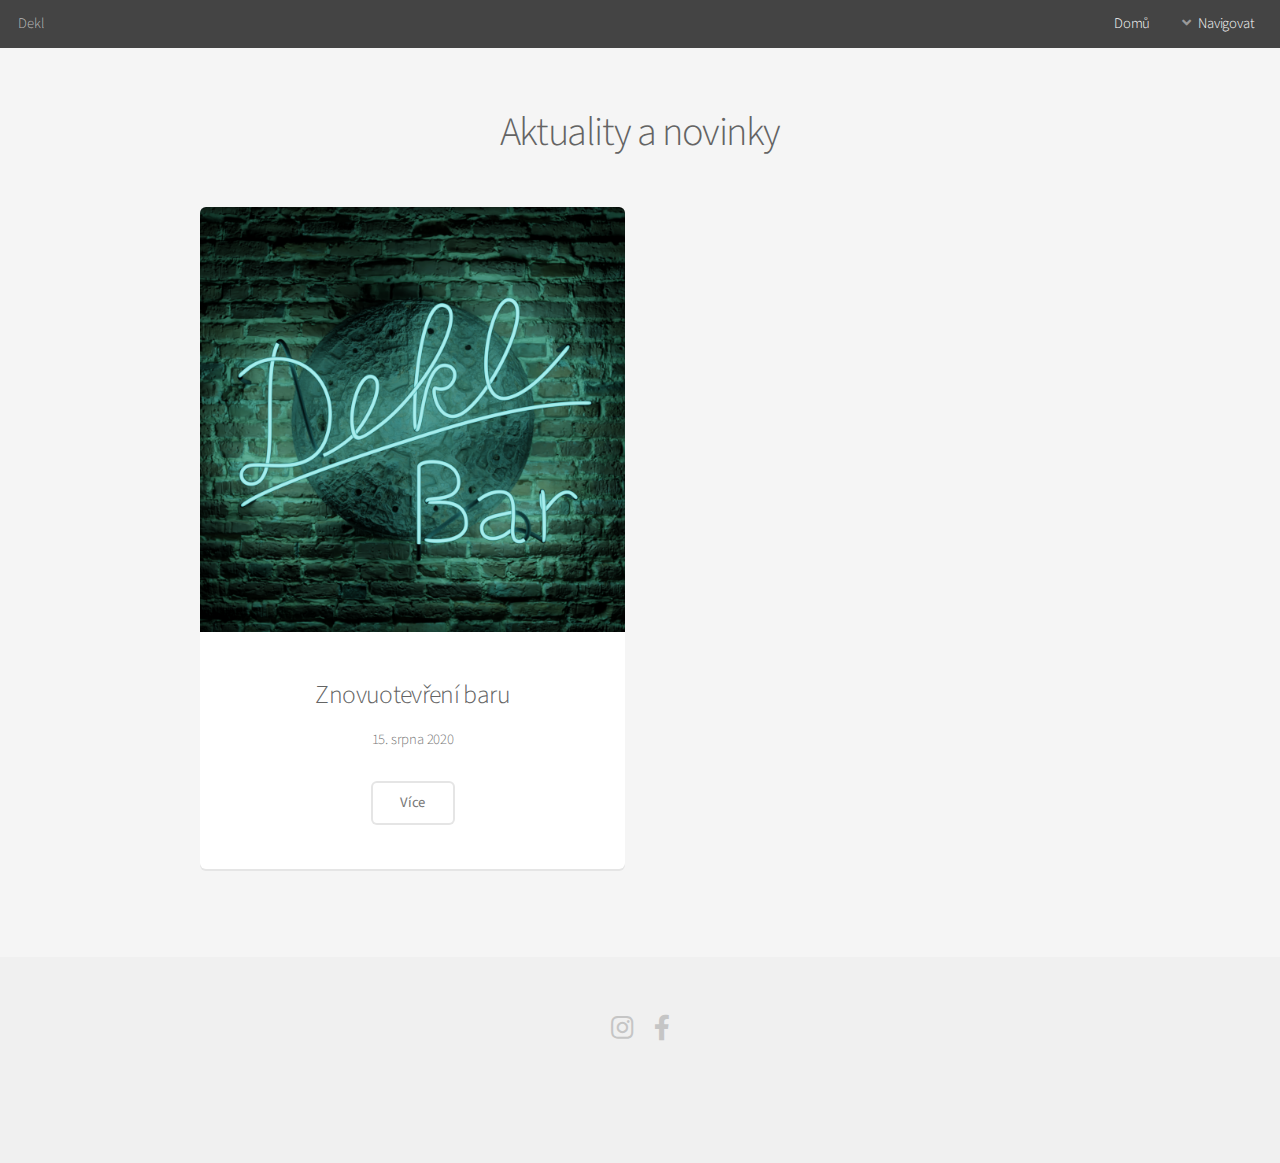
==== commit 2fd481e7: "Obrazky" ====
--- a/blog/index.html
+++ b/blog/index.html
@@ -4,20 +4,21 @@
 
 
 
-<title>Program | DoubleDekl</title>
+<title>Aktuality a novinky | Dekl</title>
 <meta charset="utf-8" />
 <meta name="viewport" content="width=device-width, initial-scale=1, user-scalable=no" />
 <link rel="stylesheet" href="/style.css" /></head>
     <body class="is-preload">
         <div id="page-wrapper">
 <header id="header">
-    <h1>Double Dekl</h1>
+    <h1>Dekl</h1>
+    
     <nav id="nav">
         <ul>
             <li><a href="https://compassionate-brown-27cc7e.netlify.app">Domů</a></li>
             <li>
                 <a href="#" class="icon solid fa-angle-down">Navigovat</a>
-                <ul><li><a href="/info/">Informace</a></li><li><a href="/contact/">Kontakty</a></li><li><a href="/listek/">Jídla / Nápoje</a></li><li><a href="/blog/">Program</a></li></ul>
+                <ul><li><a href="/info/">Informace</a></li><li><a href="/contact/">Kontakty</a></li><li><a href="/listek/">Jídla a nápoje</a></li><li><a href="/blog/">Aktuality a novinky</a></li></ul>
             </li>
             
             
@@ -27,22 +28,22 @@
 <section id="main" class="container ">
 
   <header>
-    <h2>Program</h2>
+    <h2>Aktuality a novinky</h2>
   </header>
   <div class="row">
       
           <div class="col-6 col-12-narrower">
               <section class="box special">
                   
-                  <span class="image featured"><img src="/images/Temp_fifa.jpeg" alt="" /></span>
+                  <span class="image featured"><img src="/images/Dekl_Bar_logo_003.png" alt="" /></span>
                   
-                  <h3>XBox Fifa soutěž</h3>
+                  <h3>Znovuotevření baru</h3>
                   
                   
-                  <p>Pátek 28. srpna 2020</p>
+                  <p>15. srpna 2020</p>
                   
                   <ul class="actions special">
-                      <li><a href="https://compassionate-brown-27cc7e.netlify.app/blog/28_08_20_fifa/" class="button alt">Více </a></li>
+                      <li><a href="https://compassionate-brown-27cc7e.netlify.app/blog/15_08_20_otevreni_baru/" class="button alt">Více </a></li>
                   </ul>
               </section>
           </div>
@@ -54,6 +55,8 @@
     <ul class="icons">
         
             <li><a href="https://www.instagram.com/dekl_bar/" class="icon brands fa-instagram"><span class="label">instagram</span></a></li>
+        
+            <li><a href="https://www.facebook.com/DeklKraliky/" class="icon brands fa-facebook-f"><span class="label">facebook</span></a></li>
         
     </ul>
     <ul class="copyright">
--- a/style.css
+++ b/style.css
@@ -1,3 +1,3 @@
-@import url("css/fontawesome-all.min.css");@import url("https://fonts.googleapis.com/css?family=Source+Sans+Pro:300,400,300italic,400italic");html,body,div,span,applet,object,iframe,h1,h2,h3,h4,h5,h6,p,blockquote,pre,a,abbr,acronym,address,big,cite,code,del,dfn,em,img,ins,kbd,q,s,samp,small,strike,strong,sub,sup,tt,var,b,u,i,center,dl,dt,dd,ol,ul,li,fieldset,form,label,legend,table,caption,tbody,tfoot,thead,tr,th,td,article,aside,canvas,details,embed,figure,figcaption,footer,header,hgroup,menu,nav,output,ruby,section,summary,time,mark,audio,video{margin:0;padding:0;border:0;font-size:100%;font:inherit;vertical-align:baseline}article,aside,details,figcaption,figure,footer,header,hgroup,menu,nav,section{display:block}body{line-height:1}ol,ul{list-style:none}blockquote,q{quotes:none}blockquote:before,blockquote:after,q:before,q:after{content:'';content:none}table{border-collapse:collapse;border-spacing:0}body{-webkit-text-size-adjust:none}mark{background-color:transparent;color:inherit}input::-moz-focus-inner{border:0;padding:0}input,select,textarea{-moz-appearance:none;-webkit-appearance:none;-ms-appearance:none;appearance:none}@-ms-viewport{width:device-width}body{-ms-overflow-style:scrollbar}@media screen and (max-width: 480px){html,body{min-width:320px}}html{box-sizing:border-box}*,*:before,*:after{box-sizing:inherit}body{background:#f5f5f5}body,input,select,textarea{color:#777;font-family:"Source Sans Pro",sans-serif;font-size:16pt;font-weight:300;line-height:1.65em;letter-spacing:-0.015em}a{-moz-transition:color .2s ease-in-out,border-bottom-color .2s ease-in-out;-webkit-transition:color .2s ease-in-out,border-bottom-color .2s ease-in-out;-ms-transition:color .2s ease-in-out,border-bottom-color .2s ease-in-out;transition:color .2s ease-in-out,border-bottom-color .2s ease-in-out;border-bottom:dotted 1px;color:#e89980;text-decoration:none}a:hover{border-bottom-color:transparent}strong,b{color:#646464;font-weight:400}em,i{font-style:italic}p{margin:0 0 2em 0}h1,h2,h3,h4,h5,h6{color:#646464;font-weight:300;line-height:1em;margin:0 0 .5em 0}h1 a,h2 a,h3 a,h4 a,h5 a,h6 a{color:inherit;text-decoration:none}h2{font-size:2.25em;line-height:1.5em;letter-spacing:-0.035em}h3{font-size:1.75em;line-height:1.5em;letter-spacing:-0.025em}h4{font-size:1.1em;line-height:1.5em;letter-spacing:0}h5{font-size:0.9em;line-height:1.5em;letter-spacing:0}h6{font-size:0.7em;line-height:1.5em;letter-spacing:0}sub{font-size:0.8em;position:relative;top:0.5em}sup{font-size:0.8em;position:relative;top:-0.5em}hr{border:0;border-bottom:solid 2px #e5e5e5;margin:2em 0}hr.major{margin:3em 0}blockquote{border-left:solid 4px #e5e5e5;font-style:italic;margin:0 0 2em 0;padding:0.5em 0 0.5em 2em}pre{-webkit-overflow-scrolling:touch;background:#f8f8f8;border-radius:6px;border:solid 1px #e5e5e5;font-family:monospace;font-size:0.9em;line-height:1.75em;margin:0 0 2em 0;overflow-x:auto;padding:1em 1.5em}pre code{border:solid 0px #e5e5e5;font-family:monospace;font-size:0.9em;line-height:1.75em;margin:0 0 2em 0;overflow-x:auto}code{background:#f8f8f8;border-radius:6px;border:solid 1px #e5e5e5;font-family:monospace;font-size:0.9em;margin:0 0.25em;padding:0.25em 0.65em}.align-left{text-align:left}.align-center{text-align:center}.align-right{text-align:right}.row{display:flex;flex-wrap:wrap;box-sizing:border-box;align-items:stretch}.row>*{box-sizing:border-box}.row.gtr-uniform>*>:last-child{margin-bottom:0}.row.aln-left{justify-content:flex-start}.row.aln-center{justify-content:center}.row.aln-right{justify-content:flex-end}.row.aln-top{align-items:flex-start}.row.aln-middle{align-items:center}.row.aln-bottom{align-items:flex-end}.row>.imp{order:-1}.row>.col-1{width:8.33333333%}.row>.off-1{margin-left:8.33333333%}.row>.col-2{width:16.66666667%}.row>.off-2{margin-left:16.66666667%}.row>.col-3{width:25%}.row>.off-3{margin-left:25%}.row>.col-4{width:33.33333333%}.row>.off-4{margin-left:33.33333333%}.row>.col-5{width:41.66666667%}.row>.off-5{margin-left:41.66666667%}.row>.col-6{width:50%}.row>.off-6{margin-left:50%}.row>.col-7{width:58.33333333%}.row>.off-7{margin-left:58.33333333%}.row>.col-8{width:66.66666667%}.row>.off-8{margin-left:66.66666667%}.row>.col-9{width:75%}.row>.off-9{margin-left:75%}.row>.col-10{width:83.33333333%}.row>.off-10{margin-left:83.33333333%}.row>.col-11{width:91.66666667%}.row>.off-11{margin-left:91.66666667%}.row>.col-12{width:100%}.row>.off-12{margin-left:100%}.row.gtr-0{margin-top:0;margin-left:0em}.row.gtr-0>*{padding:0 0 0 0em}.row.gtr-0.gtr-uniform{margin-top:0em}.row.gtr-0.gtr-uniform>*{padding-top:0em}.row.gtr-25{margin-top:0;margin-left:-.5em}.row.gtr-25>*{padding:0 0 0 .5em}.row.gtr-25.gtr-uniform{margin-top:-.5em}.row.gtr-25.gtr-uniform>*{padding-top:.5em}.row.gtr-50{margin-top:0;margin-left:-1em}.row.gtr-50>*{padding:0 0 0 1em}.row.gtr-50.gtr-uniform{margin-top:-1em}.row.gtr-50.gtr-uniform>*{padding-top:1em}.row{margin-top:0;margin-left:-2em}.row>*{padding:0 0 0 2em}.row.gtr-uniform{margin-top:-2em}.row.gtr-uniform>*{padding-top:2em}.row.gtr-150{margin-top:0;margin-left:-3em}.row.gtr-150>*{padding:0 0 0 3em}.row.gtr-150.gtr-uniform{margin-top:-3em}.row.gtr-150.gtr-uniform>*{padding-top:3em}.row.gtr-200{margin-top:0;margin-left:-4em}.row.gtr-200>*{padding:0 0 0 4em}.row.gtr-200.gtr-uniform{margin-top:-4em}.row.gtr-200.gtr-uniform>*{padding-top:4em}@media screen and (max-width: 1680px){.row{display:flex;flex-wrap:wrap;box-sizing:border-box;align-items:stretch}.row>*{box-sizing:border-box}.row.gtr-uniform>*>:last-child{margin-bottom:0}.row.aln-left{justify-content:flex-start}.row.aln-center{justify-content:center}.row.aln-right{justify-content:flex-end}.row.aln-top{align-items:flex-start}.row.aln-middle{align-items:center}.row.aln-bottom{align-items:flex-end}.row>.imp-wide{order:-1}.row>.col-1-wide{width:8.33333333%}.row>.off-1-wide{margin-left:8.33333333%}.row>.col-2-wide{width:16.66666667%}.row>.off-2-wide{margin-left:16.66666667%}.row>.col-3-wide{width:25%}.row>.off-3-wide{margin-left:25%}.row>.col-4-wide{width:33.33333333%}.row>.off-4-wide{margin-left:33.33333333%}.row>.col-5-wide{width:41.66666667%}.row>.off-5-wide{margin-left:41.66666667%}.row>.col-6-wide{width:50%}.row>.off-6-wide{margin-left:50%}.row>.col-7-wide{width:58.33333333%}.row>.off-7-wide{margin-left:58.33333333%}.row>.col-8-wide{width:66.66666667%}.row>.off-8-wide{margin-left:66.66666667%}.row>.col-9-wide{width:75%}.row>.off-9-wide{margin-left:75%}.row>.col-10-wide{width:83.33333333%}.row>.off-10-wide{margin-left:83.33333333%}.row>.col-11-wide{width:91.66666667%}.row>.off-11-wide{margin-left:91.66666667%}.row>.col-12-wide{width:100%}.row>.off-12-wide{margin-left:100%}.row.gtr-0{margin-top:0;margin-left:0em}.row.gtr-0>*{padding:0 0 0 0em}.row.gtr-0.gtr-uniform{margin-top:0em}.row.gtr-0.gtr-uniform>*{padding-top:0em}.row.gtr-25{margin-top:0;margin-left:-.5em}.row.gtr-25>*{padding:0 0 0 .5em}.row.gtr-25.gtr-uniform{margin-top:-.5em}.row.gtr-25.gtr-uniform>*{padding-top:.5em}.row.gtr-50{margin-top:0;margin-left:-1em}.row.gtr-50>*{padding:0 0 0 1em}.row.gtr-50.gtr-uniform{margin-top:-1em}.row.gtr-50.gtr-uniform>*{padding-top:1em}.row{margin-top:0;margin-left:-2em}.row>*{padding:0 0 0 2em}.row.gtr-uniform{margin-top:-2em}.row.gtr-uniform>*{padding-top:2em}.row.gtr-150{margin-top:0;margin-left:-3em}.row.gtr-150>*{padding:0 0 0 3em}.row.gtr-150.gtr-uniform{margin-top:-3em}.row.gtr-150.gtr-uniform>*{padding-top:3em}.row.gtr-200{margin-top:0;margin-left:-4em}.row.gtr-200>*{padding:0 0 0 4em}.row.gtr-200.gtr-uniform{margin-top:-4em}.row.gtr-200.gtr-uniform>*{padding-top:4em}}@media screen and (max-width: 1280px){.row{display:flex;flex-wrap:wrap;box-sizing:border-box;align-items:stretch}.row>*{box-sizing:border-box}.row.gtr-uniform>*>:last-child{margin-bottom:0}.row.aln-left{justify-content:flex-start}.row.aln-center{justify-content:center}.row.aln-right{justify-content:flex-end}.row.aln-top{align-items:flex-start}.row.aln-middle{align-items:center}.row.aln-bottom{align-items:flex-end}.row>.imp-normal{order:-1}.row>.col-1-normal{width:8.33333333%}.row>.off-1-normal{margin-left:8.33333333%}.row>.col-2-normal{width:16.66666667%}.row>.off-2-normal{margin-left:16.66666667%}.row>.col-3-normal{width:25%}.row>.off-3-normal{margin-left:25%}.row>.col-4-normal{width:33.33333333%}.row>.off-4-normal{margin-left:33.33333333%}.row>.col-5-normal{width:41.66666667%}.row>.off-5-normal{margin-left:41.66666667%}.row>.col-6-normal{width:50%}.row>.off-6-normal{margin-left:50%}.row>.col-7-normal{width:58.33333333%}.row>.off-7-normal{margin-left:58.33333333%}.row>.col-8-normal{width:66.66666667%}.row>.off-8-normal{margin-left:66.66666667%}.row>.col-9-normal{width:75%}.row>.off-9-normal{margin-left:75%}.row>.col-10-normal{width:83.33333333%}.row>.off-10-normal{margin-left:83.33333333%}.row>.col-11-normal{width:91.66666667%}.row>.off-11-normal{margin-left:91.66666667%}.row>.col-12-normal{width:100%}.row>.off-12-normal{margin-left:100%}.row.gtr-0{margin-top:0;margin-left:0em}.row.gtr-0>*{padding:0 0 0 0em}.row.gtr-0.gtr-uniform{margin-top:0em}.row.gtr-0.gtr-uniform>*{padding-top:0em}.row.gtr-25{margin-top:0;margin-left:-.5em}.row.gtr-25>*{padding:0 0 0 .5em}.row.gtr-25.gtr-uniform{margin-top:-.5em}.row.gtr-25.gtr-uniform>*{padding-top:.5em}.row.gtr-50{margin-top:0;margin-left:-1em}.row.gtr-50>*{padding:0 0 0 1em}.row.gtr-50.gtr-uniform{margin-top:-1em}.row.gtr-50.gtr-uniform>*{padding-top:1em}.row{margin-top:0;margin-left:-2em}.row>*{padding:0 0 0 2em}.row.gtr-uniform{margin-top:-2em}.row.gtr-uniform>*{padding-top:2em}.row.gtr-150{margin-top:0;margin-left:-3em}.row.gtr-150>*{padding:0 0 0 3em}.row.gtr-150.gtr-uniform{margin-top:-3em}.row.gtr-150.gtr-uniform>*{padding-top:3em}.row.gtr-200{margin-top:0;margin-left:-4em}.row.gtr-200>*{padding:0 0 0 4em}.row.gtr-200.gtr-uniform{margin-top:-4em}.row.gtr-200.gtr-uniform>*{padding-top:4em}}@media screen and (max-width: 980px){.row{display:flex;flex-wrap:wrap;box-sizing:border-box;align-items:stretch}.row>*{box-sizing:border-box}.row.gtr-uniform>*>:last-child{margin-bottom:0}.row.aln-left{justify-content:flex-start}.row.aln-center{justify-content:center}.row.aln-right{justify-content:flex-end}.row.aln-top{align-items:flex-start}.row.aln-middle{align-items:center}.row.aln-bottom{align-items:flex-end}.row>.imp-narrow{order:-1}.row>.col-1-narrow{width:8.33333333%}.row>.off-1-narrow{margin-left:8.33333333%}.row>.col-2-narrow{width:16.66666667%}.row>.off-2-narrow{margin-left:16.66666667%}.row>.col-3-narrow{width:25%}.row>.off-3-narrow{margin-left:25%}.row>.col-4-narrow{width:33.33333333%}.row>.off-4-narrow{margin-left:33.33333333%}.row>.col-5-narrow{width:41.66666667%}.row>.off-5-narrow{margin-left:41.66666667%}.row>.col-6-narrow{width:50%}.row>.off-6-narrow{margin-left:50%}.row>.col-7-narrow{width:58.33333333%}.row>.off-7-narrow{margin-left:58.33333333%}.row>.col-8-narrow{width:66.66666667%}.row>.off-8-narrow{margin-left:66.66666667%}.row>.col-9-narrow{width:75%}.row>.off-9-narrow{margin-left:75%}.row>.col-10-narrow{width:83.33333333%}.row>.off-10-narrow{margin-left:83.33333333%}.row>.col-11-narrow{width:91.66666667%}.row>.off-11-narrow{margin-left:91.66666667%}.row>.col-12-narrow{width:100%}.row>.off-12-narrow{margin-left:100%}.row.gtr-0{margin-top:0;margin-left:0em}.row.gtr-0>*{padding:0 0 0 0em}.row.gtr-0.gtr-uniform{margin-top:0em}.row.gtr-0.gtr-uniform>*{padding-top:0em}.row.gtr-25{margin-top:0;margin-left:-.5em}.row.gtr-25>*{padding:0 0 0 .5em}.row.gtr-25.gtr-uniform{margin-top:-.5em}.row.gtr-25.gtr-uniform>*{padding-top:.5em}.row.gtr-50{margin-top:0;margin-left:-1em}.row.gtr-50>*{padding:0 0 0 1em}.row.gtr-50.gtr-uniform{margin-top:-1em}.row.gtr-50.gtr-uniform>*{padding-top:1em}.row{margin-top:0;margin-left:-2em}.row>*{padding:0 0 0 2em}.row.gtr-uniform{margin-top:-2em}.row.gtr-uniform>*{padding-top:2em}.row.gtr-150{margin-top:0;margin-left:-3em}.row.gtr-150>*{padding:0 0 0 3em}.row.gtr-150.gtr-uniform{margin-top:-3em}.row.gtr-150.gtr-uniform>*{padding-top:3em}.row.gtr-200{margin-top:0;margin-left:-4em}.row.gtr-200>*{padding:0 0 0 4em}.row.gtr-200.gtr-uniform{margin-top:-4em}.row.gtr-200.gtr-uniform>*{padding-top:4em}}@media screen and (max-width: 840px){.row{display:flex;flex-wrap:wrap;box-sizing:border-box;align-items:stretch}.row>*{box-sizing:border-box}.row.gtr-uniform>*>:last-child{margin-bottom:0}.row.aln-left{justify-content:flex-start}.row.aln-center{justify-content:center}.row.aln-right{justify-content:flex-end}.row.aln-top{align-items:flex-start}.row.aln-middle{align-items:center}.row.aln-bottom{align-items:flex-end}.row>.imp-narrower{order:-1}.row>.col-1-narrower{width:8.33333333%}.row>.off-1-narrower{margin-left:8.33333333%}.row>.col-2-narrower{width:16.66666667%}.row>.off-2-narrower{margin-left:16.66666667%}.row>.col-3-narrower{width:25%}.row>.off-3-narrower{margin-left:25%}.row>.col-4-narrower{width:33.33333333%}.row>.off-4-narrower{margin-left:33.33333333%}.row>.col-5-narrower{width:41.66666667%}.row>.off-5-narrower{margin-left:41.66666667%}.row>.col-6-narrower{width:50%}.row>.off-6-narrower{margin-left:50%}.row>.col-7-narrower{width:58.33333333%}.row>.off-7-narrower{margin-left:58.33333333%}.row>.col-8-narrower{width:66.66666667%}.row>.off-8-narrower{margin-left:66.66666667%}.row>.col-9-narrower{width:75%}.row>.off-9-narrower{margin-left:75%}.row>.col-10-narrower{width:83.33333333%}.row>.off-10-narrower{margin-left:83.33333333%}.row>.col-11-narrower{width:91.66666667%}.row>.off-11-narrower{margin-left:91.66666667%}.row>.col-12-narrower{width:100%}.row>.off-12-narrower{margin-left:100%}.row.gtr-0{margin-top:0;margin-left:0em}.row.gtr-0>*{padding:0 0 0 0em}.row.gtr-0.gtr-uniform{margin-top:0em}.row.gtr-0.gtr-uniform>*{padding-top:0em}.row.gtr-25{margin-top:0;margin-left:-.5em}.row.gtr-25>*{padding:0 0 0 .5em}.row.gtr-25.gtr-uniform{margin-top:-.5em}.row.gtr-25.gtr-uniform>*{padding-top:.5em}.row.gtr-50{margin-top:0;margin-left:-1em}.row.gtr-50>*{padding:0 0 0 1em}.row.gtr-50.gtr-uniform{margin-top:-1em}.row.gtr-50.gtr-uniform>*{padding-top:1em}.row{margin-top:0;margin-left:-2em}.row>*{padding:0 0 0 2em}.row.gtr-uniform{margin-top:-2em}.row.gtr-uniform>*{padding-top:2em}.row.gtr-150{margin-top:0;margin-left:-3em}.row.gtr-150>*{padding:0 0 0 3em}.row.gtr-150.gtr-uniform{margin-top:-3em}.row.gtr-150.gtr-uniform>*{padding-top:3em}.row.gtr-200{margin-top:0;margin-left:-4em}.row.gtr-200>*{padding:0 0 0 4em}.row.gtr-200.gtr-uniform{margin-top:-4em}.row.gtr-200.gtr-uniform>*{padding-top:4em}}@media screen and (max-width: 736px){.row{display:flex;flex-wrap:wrap;box-sizing:border-box;align-items:stretch}.row>*{box-sizing:border-box}.row.gtr-uniform>*>:last-child{margin-bottom:0}.row.aln-left{justify-content:flex-start}.row.aln-center{justify-content:center}.row.aln-right{justify-content:flex-end}.row.aln-top{align-items:flex-start}.row.aln-middle{align-items:center}.row.aln-bottom{align-items:flex-end}.row>.imp-mobile{order:-1}.row>.col-1-mobile{width:8.33333333%}.row>.off-1-mobile{margin-left:8.33333333%}.row>.col-2-mobile{width:16.66666667%}.row>.off-2-mobile{margin-left:16.66666667%}.row>.col-3-mobile{width:25%}.row>.off-3-mobile{margin-left:25%}.row>.col-4-mobile{width:33.33333333%}.row>.off-4-mobile{margin-left:33.33333333%}.row>.col-5-mobile{width:41.66666667%}.row>.off-5-mobile{margin-left:41.66666667%}.row>.col-6-mobile{width:50%}.row>.off-6-mobile{margin-left:50%}.row>.col-7-mobile{width:58.33333333%}.row>.off-7-mobile{margin-left:58.33333333%}.row>.col-8-mobile{width:66.66666667%}.row>.off-8-mobile{margin-left:66.66666667%}.row>.col-9-mobile{width:75%}.row>.off-9-mobile{margin-left:75%}.row>.col-10-mobile{width:83.33333333%}.row>.off-10-mobile{margin-left:83.33333333%}.row>.col-11-mobile{width:91.66666667%}.row>.off-11-mobile{margin-left:91.66666667%}.row>.col-12-mobile{width:100%}.row>.off-12-mobile{margin-left:100%}.row.gtr-0{margin-top:0;margin-left:0em}.row.gtr-0>*{padding:0 0 0 0em}.row.gtr-0.gtr-uniform{margin-top:0em}.row.gtr-0.gtr-uniform>*{padding-top:0em}.row.gtr-25{margin-top:0;margin-left:-.5em}.row.gtr-25>*{padding:0 0 0 .5em}.row.gtr-25.gtr-uniform{margin-top:-.5em}.row.gtr-25.gtr-uniform>*{padding-top:.5em}.row.gtr-50{margin-top:0;margin-left:-1em}.row.gtr-50>*{padding:0 0 0 1em}.row.gtr-50.gtr-uniform{margin-top:-1em}.row.gtr-50.gtr-uniform>*{padding-top:1em}.row{margin-top:0;margin-left:-2em}.row>*{padding:0 0 0 2em}.row.gtr-uniform{margin-top:-2em}.row.gtr-uniform>*{padding-top:2em}.row.gtr-150{margin-top:0;margin-left:-3em}.row.gtr-150>*{padding:0 0 0 3em}.row.gtr-150.gtr-uniform{margin-top:-3em}.row.gtr-150.gtr-uniform>*{padding-top:3em}.row.gtr-200{margin-top:0;margin-left:-4em}.row.gtr-200>*{padding:0 0 0 4em}.row.gtr-200.gtr-uniform{margin-top:-4em}.row.gtr-200.gtr-uniform>*{padding-top:4em}}@media screen and (max-width: 480px){.row{display:flex;flex-wrap:wrap;box-sizing:border-box;align-items:stretch}.row>*{box-sizing:border-box}.row.gtr-uniform>*>:last-child{margin-bottom:0}.row.aln-left{justify-content:flex-start}.row.aln-center{justify-content:center}.row.aln-right{justify-content:flex-end}.row.aln-top{align-items:flex-start}.row.aln-middle{align-items:center}.row.aln-bottom{align-items:flex-end}.row>.imp-mobilep{order:-1}.row>.col-1-mobilep{width:8.33333333%}.row>.off-1-mobilep{margin-left:8.33333333%}.row>.col-2-mobilep{width:16.66666667%}.row>.off-2-mobilep{margin-left:16.66666667%}.row>.col-3-mobilep{width:25%}.row>.off-3-mobilep{margin-left:25%}.row>.col-4-mobilep{width:33.33333333%}.row>.off-4-mobilep{margin-left:33.33333333%}.row>.col-5-mobilep{width:41.66666667%}.row>.off-5-mobilep{margin-left:41.66666667%}.row>.col-6-mobilep{width:50%}.row>.off-6-mobilep{margin-left:50%}.row>.col-7-mobilep{width:58.33333333%}.row>.off-7-mobilep{margin-left:58.33333333%}.row>.col-8-mobilep{width:66.66666667%}.row>.off-8-mobilep{margin-left:66.66666667%}.row>.col-9-mobilep{width:75%}.row>.off-9-mobilep{margin-left:75%}.row>.col-10-mobilep{width:83.33333333%}.row>.off-10-mobilep{margin-left:83.33333333%}.row>.col-11-mobilep{width:91.66666667%}.row>.off-11-mobilep{margin-left:91.66666667%}.row>.col-12-mobilep{width:100%}.row>.off-12-mobilep{margin-left:100%}.row.gtr-0{margin-top:0;margin-left:0em}.row.gtr-0>*{padding:0 0 0 0em}.row.gtr-0.gtr-uniform{margin-top:0em}.row.gtr-0.gtr-uniform>*{padding-top:0em}.row.gtr-25{margin-top:0;margin-left:-.5em}.row.gtr-25>*{padding:0 0 0 .5em}.row.gtr-25.gtr-uniform{margin-top:-.5em}.row.gtr-25.gtr-uniform>*{padding-top:.5em}.row.gtr-50{margin-top:0;margin-left:-1em}.row.gtr-50>*{padding:0 0 0 1em}.row.gtr-50.gtr-uniform{margin-top:-1em}.row.gtr-50.gtr-uniform>*{padding-top:1em}.row{margin-top:0;margin-left:-2em}.row>*{padding:0 0 0 2em}.row.gtr-uniform{margin-top:-2em}.row.gtr-uniform>*{padding-top:2em}.row.gtr-150{margin-top:0;margin-left:-3em}.row.gtr-150>*{padding:0 0 0 3em}.row.gtr-150.gtr-uniform{margin-top:-3em}.row.gtr-150.gtr-uniform>*{padding-top:3em}.row.gtr-200{margin-top:0;margin-left:-4em}.row.gtr-200>*{padding:0 0 0 4em}.row.gtr-200.gtr-uniform{margin-top:-4em}.row.gtr-200.gtr-uniform>*{padding-top:4em}}.container{margin:0 auto;max-width:calc(100% - 5em);width:60em}.container.xsmall{width:15em}.container.small{width:30em}.container.medium{width:45em}.container.large{width:75em}.container.xlarge{width:90em}.container.max{width:100%}@media screen and (max-width: 840px){.container{width:100% !important}}@media screen and (max-width: 736px){.container{max-width:100%}}section.special,article.special{text-align:center}header p{color:#999;position:relative;margin:0 0 1.5em 0;font-style:italic}header h2+p{font-size:1.25em;margin-top:-1em;line-height:1.5em}header h3+p{font-size:1.1em;margin-top:-0.85em;line-height:1.5em}header h4+p,header h5+p,header h6+p{font-size:0.8em;margin-top:-0.5em;line-height:1.5em}header.major{padding:1em 0;text-align:center}header.major h2{margin:0}header.major p{display:inline-block;border-top:solid 2px #e5e5e5;color:#777;margin:1.5em 0 0 0;padding:1.5em 0 0 0;font-style:normal}form{margin:0 0 2em 0}label{color:#646464;display:block;font-size:0.9em;font-weight:300;margin:0 0 1em 0}input[type="text"],input[type="password"],input[type="email"],select,textarea{-moz-appearance:none;-webkit-appearance:none;-ms-appearance:none;appearance:none;background-color:#f8f8f8;border-radius:6px;border:solid 1px #e5e5e5;color:inherit;display:block;outline:0;padding:0 1em;text-decoration:none;width:100%}input[type="text"]:invalid,input[type="password"]:invalid,input[type="email"]:invalid,select:invalid,textarea:invalid{box-shadow:none}input[type="text"]:focus,input[type="password"]:focus,input[type="email"]:focus,select:focus,textarea:focus{border-color:#e89980;box-shadow:0 0 0 2px #e89980}select{background-image:url("data:image/svg+xml;charset=utf8,%3Csvg xmlns='http://www.w3.org/2000/svg' width='40' height='40' preserveAspectRatio='none' viewBox='0 0 40 40'%3E%3Cpath d='M9.4,12.3l10.4,10.4l10.4-10.4c0.2-0.2,0.5-0.4,0.9-0.4c0.3,0,0.6,0.1,0.9,0.4l3.3,3.3c0.2,0.2,0.4,0.5,0.4,0.9 c0,0.4-0.1,0.6-0.4,0.9L20.7,31.9c-0.2,0.2-0.5,0.4-0.9,0.4c-0.3,0-0.6-0.1-0.9-0.4L4.3,17.3c-0.2-0.2-0.4-0.5-0.4-0.9 c0-0.4,0.1-0.6,0.4-0.9l3.3-3.3c0.2-0.2,0.5-0.4,0.9-0.4S9.1,12.1,9.4,12.3z' fill='%23e5e5e5' /%3E%3C/svg%3E");background-size:1.25em;background-repeat:no-repeat;background-position:calc(100% - 1em) center;height:3em;padding-right:3em;text-overflow:ellipsis}select option{color:#777;background-color:#f5f5f5}select:focus::-ms-value{background-color:transparent}select::-ms-expand{display:none}input[type="text"],input[type="password"],input[type="email"],select{height:3em}textarea{padding:0.75em 1em}input[type="checkbox"],input[type="radio"]{-moz-appearance:none;-webkit-appearance:none;-ms-appearance:none;appearance:none;display:block;float:left;margin-right:-2em;opacity:0;width:1em;z-index:-1}input[type="checkbox"]+label,input[type="radio"]+label{text-decoration:none;color:#777;cursor:pointer;display:inline-block;font-size:1em;font-weight:300;padding-left:2.55em;padding-right:0.75em;position:relative}input[type="checkbox"]+label:before,input[type="radio"]+label:before{-moz-osx-font-smoothing:grayscale;-webkit-font-smoothing:antialiased;display:inline-block;font-style:normal;font-variant:normal;text-rendering:auto;line-height:1;text-transform:none !important;font-family:'Font Awesome 5 Free';font-weight:900}input[type="checkbox"]+label:before,input[type="radio"]+label:before{background:#f8f8f8;border-radius:6px;border:solid 1px #e5e5e5;content:'';display:inline-block;font-size:0.8em;height:2.25em;left:0;line-height:2.25em;position:absolute;text-align:center;top:0;width:2.25em}input[type="checkbox"]:checked+label:before,input[type="radio"]:checked+label:before{background:#666;border-color:#666;color:#fff;content:'\f00c'}input[type="checkbox"]:focus+label:before,input[type="radio"]:focus+label:before{border-color:#e89980;box-shadow:0 0 0 1px #e89980}input[type="checkbox"]+label:before{border-radius:6px}input[type="radio"]+label:before{border-radius:100%}::-webkit-input-placeholder{color:#999 !important;opacity:1.0}:-moz-placeholder{color:#999 !important;opacity:1.0}::-moz-placeholder{color:#999 !important;opacity:1.0}:-ms-input-placeholder{color:#999 !important;opacity:1.0}.box{background:#fff;border-radius:6px;box-shadow:0 2px 0 0 #e5e5e5;margin:0 0 2em 0;padding:3em}.box>:last-child{margin-bottom:0}.box.alt{background:none !important;border-radius:0 !important;box-shadow:none !important;margin:0 0 2em 0;padding:0 !important}.box.features .features-row{border-top:solid 2px #e5e5e5;position:relative}.box.features .features-row:after{clear:both;content:'';display:block}.box.features .features-row section{float:left;padding:3em;width:50%}.box.features .features-row section :last-child{margin-bottom:0}.box.features .features-row section:nth-child(2n){padding-right:0}.box.features .features-row section:nth-child(2n):before{background:#e5e5e5;content:'';display:block;height:100%;margin-left:-3em;position:absolute;top:0;width:2px}.box.features .features-row section:nth-child(2n-1){padding-left:0}.box.features .features-row:first-child{border-top:0}.box.features .features-row:first-child section{padding-top:0}.box.features .features-row:last-child{padding-bottom:0}.box.features .features-row:last-child section{padding-bottom:0}.box.special{text-align:center}.box .image.featured{border-radius:0;display:block;margin:3em 0 3em -3em;position:relative;width:calc(100% + 6em)}.box .image.featured img{border-radius:0;display:block;width:100%}.box .image.featured:first-child{border-radius:6px 6px 0 0;margin-bottom:3em;margin-top:-3em}.box .image.featured:first-child img{border-radius:6px 6px 0 0}.box .image.featured:last-child{border-radius:0 0 6px 6px;margin-bottom:-3em;margin-top:3em}.box .image.featured:last-child img{border-radius:0 0 6px 6px}.icon{text-decoration:none;border-bottom:none;position:relative}.icon:before{-moz-osx-font-smoothing:grayscale;-webkit-font-smoothing:antialiased;display:inline-block;font-style:normal;font-variant:normal;text-rendering:auto;line-height:1;text-transform:none !important;font-family:'Font Awesome 5 Free';font-weight:400}.icon>.label{display:none}.icon:before{line-height:inherit}.icon.solid:before{font-weight:900}.icon.brands:before{font-family:'Font Awesome 5 Brands'}.icon.major{background:#666;border-radius:100%;color:#fff;cursor:default;display:inline-block;height:5.5em;line-height:5.5em;margin:0 0 2em 0;width:5.5em}.icon.major:before{font-size:2.5em}.icon.major.accent1{background:#666;color:#fff}.icon.major.accent2{background:#e89980;color:#fff}.icon.major.accent3{background:#7fcdb8;color:#fff}.icon.major.accent4{background:#90b0ba;color:#fff}.icon.major.accent5{background:#e5cb95;color:#fff}.image{border-radius:6px;border:0;display:inline-block;position:relative}.image img{border-radius:6px;display:block}.image.left{float:left;padding:0 1.5em 1em 0;top:0.25em}.image.right{float:right;padding:0 0 1em 1.5em;top:0.25em}.image.fit{display:block;margin:0 0 2em 0;width:100%}.image.fit img{display:block;width:100%}ol{list-style:decimal;margin:0 0 2em 0;padding-left:1.25em}ol li{padding-left:0.25em}ul{list-style:disc;margin:0 0 2em 0;padding-left:1em}ul li{padding-left:0.5em}ul.alt{list-style:none;padding-left:0}ul.alt li{border-top:solid 1px #e5e5e5;padding:0.5em 0}ul.alt li:first-child{border-top:0;padding-top:0}ul.icons{cursor:default;list-style:none;padding-left:0}ul.icons li{display:inline-block;padding:0 1.25em 0 0}ul.icons li:last-child{padding-right:0}ul.icons li .icon{color:inherit}ul.icons li .icon:before{font-size:1.75em}dl{margin:0 0 2em 0}ul.actions{display:-moz-flex;display:-webkit-flex;display:-ms-flex;display:flex;cursor:default;list-style:none;margin-left:-1em;padding-left:0}ul.actions li{padding:0 0 0 1em;vertical-align:middle}ul.actions.special{-moz-justify-content:center;-webkit-justify-content:center;-ms-justify-content:center;justify-content:center;width:100%;margin-left:0}ul.actions.special li:first-child{padding-left:0}ul.actions.stacked{-moz-flex-direction:column;-webkit-flex-direction:column;-ms-flex-direction:column;flex-direction:column;margin-left:0}ul.actions.stacked li{padding:1.3em 0 0 0}ul.actions.stacked li:first-child{padding-top:0}ul.actions.fit{width:calc(100% + 1em)}ul.actions.fit li{-moz-flex-grow:1;-webkit-flex-grow:1;-ms-flex-grow:1;flex-grow:1;-moz-flex-shrink:1;-webkit-flex-shrink:1;-ms-flex-shrink:1;flex-shrink:1;width:100%}ul.actions.fit li>*{width:100%}ul.actions.fit.stacked{width:100%}@media screen and (max-width: 480px){ul.actions:not(.fixed){-moz-flex-direction:column;-webkit-flex-direction:column;-ms-flex-direction:column;flex-direction:column;margin-left:0;width:100% !important}ul.actions:not(.fixed) li{-moz-flex-grow:1;-webkit-flex-grow:1;-ms-flex-grow:1;flex-grow:1;-moz-flex-shrink:1;-webkit-flex-shrink:1;-ms-flex-shrink:1;flex-shrink:1;padding:1em 0 0 0;text-align:center;width:100%}ul.actions:not(.fixed) li>*{width:100%}ul.actions:not(.fixed) li:first-child{padding-top:0}ul.actions:not(.fixed) li input[type="submit"],ul.actions:not(.fixed) li input[type="reset"],ul.actions:not(.fixed) li input[type="button"],ul.actions:not(.fixed) li button,ul.actions:not(.fixed) li .button{width:100%}ul.actions:not(.fixed) li input[type="submit"].icon:before,ul.actions:not(.fixed) li input[type="reset"].icon:before,ul.actions:not(.fixed) li input[type="button"].icon:before,ul.actions:not(.fixed) li button.icon:before,ul.actions:not(.fixed) li .button.icon:before{margin-left:-0.5em}}.table-wrapper{-webkit-overflow-scrolling:touch;overflow-x:auto}table{margin:0 0 2em 0;width:100%}table tbody tr{border:solid 1px #e5e5e5;border-left:0;border-right:0}table tbody tr:nth-child(2n + 1){background-color:#f8f8f8}table td{padding:0.75em 0.75em}table th{color:#646464;font-size:0.9em;font-weight:300;padding:0 0.75em 0.75em 0.75em;text-align:left}table thead{border-bottom:solid 2px #e5e5e5}table tfoot{border-top:solid 2px #e5e5e5}table.alt{border-collapse:separate}table.alt tbody tr td{border:solid 1px #e5e5e5;border-left-width:0;border-top-width:0}table.alt tbody tr td:first-child{border-left-width:1px}table.alt tbody tr:first-child td{border-top-width:1px}table.alt thead{border-bottom:0}table.alt tfoot{border-top:0}input[type="submit"],input[type="reset"],input[type="button"],.button{-moz-appearance:none;-webkit-appearance:none;-ms-appearance:none;appearance:none;-moz-transition:background-color .2s ease-in-out,color .2s ease-in-out;-webkit-transition:background-color .2s ease-in-out,color .2s ease-in-out;-ms-transition:background-color .2s ease-in-out,color .2s ease-in-out;transition:background-color .2s ease-in-out,color .2s ease-in-out;background-color:#666;border-radius:6px;border:0;color:#fff;cursor:pointer;display:inline-block;font-weight:400;height:3em;line-height:3em;padding:0 2em;text-align:center;text-decoration:none;white-space:nowrap}input[type="submit"]:hover,input[type="reset"]:hover,input[type="button"]:hover,.button:hover{background-color:#737373}input[type="submit"]:active,input[type="reset"]:active,input[type="button"]:active,.button:active{background-color:#595959}input[type="submit"].icon,input[type="reset"].icon,input[type="button"].icon,.button.icon{padding-left:1.35em}input[type="submit"].icon:before,input[type="reset"].icon:before,input[type="button"].icon:before,.button.icon:before{margin-right:0.5em}input[type="submit"].fit,input[type="reset"].fit,input[type="button"].fit,.button.fit{width:100%}input[type="submit"].small,input[type="reset"].small,input[type="button"].small,.button.small{font-size:0.8em;height:2.7em;line-height:2.7em}input[type="submit"].large,input[type="reset"].large,input[type="button"].large,.button.large{font-size:1.25em;height:2.7em;line-height:2.7em}input[type="submit"].alt,input[type="reset"].alt,input[type="button"].alt,.button.alt{background-color:transparent;box-shadow:inset 0 0 0 2px #e5e5e5;color:#777}input[type="submit"].alt:hover,input[type="reset"].alt:hover,input[type="button"].alt:hover,.button.alt:hover{background-color:#f8f8f8}input[type="submit"].alt:active,input[type="reset"].alt:active,input[type="button"].alt:active,.button.alt:active{background-color:#f0f0f0}input[type="submit"].alt.icon:before,input[type="reset"].alt.icon:before,input[type="button"].alt.icon:before,.button.alt.icon:before{color:#999}input[type="submit"].primary,input[type="reset"].primary,input[type="button"].primary,.button.primary{background-color:#e89980;color:#fff !important}input[type="submit"].primary:hover,input[type="reset"].primary:hover,input[type="button"].primary:hover,.button.primary:hover{background-color:#ecaa96}input[type="submit"].primary:active,input[type="reset"].primary:active,input[type="button"].primary:active,.button.primary:active{background-color:#e4886a}input[type="submit"].disabled,input[type="submit"]:disabled,input[type="reset"].disabled,input[type="reset"]:disabled,input[type="button"].disabled,input[type="button"]:disabled,.button.disabled,.button:disabled{background-color:#777 !important;box-shadow:inset 0 -0.15em 0 0 rgba(0,0,0,0.15);color:#f5f5f5 !important;cursor:default;opacity:0.25}#page-wrapper{padding-top:3em}body.landing #page-wrapper{padding-top:0}@-moz-keyframes reveal-header{0%{top:-5em}100%{top:0}}@-webkit-keyframes reveal-header{0%{top:-5em}100%{top:0}}@-ms-keyframes reveal-header{0%{top:-5em}100%{top:0}}@keyframes reveal-header{0%{top:-5em}100%{top:0}}#header{background:#444;color:#bbb;cursor:default;height:3.25em;left:0;line-height:3.25em;position:fixed;top:0;width:100%;z-index:10000}#header h1{color:inherit;height:inherit;left:1.25em;line-height:inherit;margin:0;padding:0;position:absolute;top:0}#header h1 a{color:#fff;font-weight:400;border:0}#header nav{height:inherit;line-height:inherit;position:absolute;right:0.75em;top:0;vertical-align:middle}#header nav>ul{list-style:none;margin:0;padding-left:0}#header nav>ul>li{display:inline-block;padding-left:0}#header nav>ul>li>ul{display:none}#header nav>ul>li a{display:inline-block;height:2em;line-height:1.95em;padding:0 1em;border-radius:6px}#header nav>ul>li a:not(.button){color:#fff;display:inline-block;text-decoration:none;border:0}#header nav>ul>li a:not(.button).icon:before{color:#999;margin-right:0.5em}#header nav>ul>li:first-child{margin-left:0}#header nav>ul>li.active a:not(.button){background-color:rgba(153,153,153,0.25)}#header nav>ul>li .button{margin:0 0 0 0.5em;position:relative}#header input[type="submit"],#header input[type="reset"],#header input[type="button"],#header .button{background-color:transparent;box-shadow:inset 0 0 0 2px #999;color:#fff}#header input[type="submit"]:hover,#header input[type="reset"]:hover,#header input[type="button"]:hover,#header .button:hover{background-color:rgba(153,153,153,0.25)}#header input[type="submit"]:active,#header input[type="reset"]:active,#header input[type="button"]:active,#header .button:active{background-color:rgba(153,153,153,0.5)}#header .container{position:relative}#header .container h1{left:0}#header .container nav{right:0}#header.reveal{-moz-animation:reveal-header 0.5s;-webkit-animation:reveal-header 0.5s;-ms-animation:reveal-header 0.5s;animation:reveal-header 0.5s}#header.alt{-moz-animation:none;-webkit-animation:none;-ms-animation:none;animation:none;background:none;color:rgba(255,255,255,0.75);position:absolute}#header.alt nav>ul>li a:not(.button).icon:before{color:rgba(255,255,255,0.75)}#header.alt nav>ul>li.active a:not(.button){background-color:rgba(255,255,255,0.2)}#header.alt input[type="submit"],#header.alt input[type="reset"],#header.alt input[type="button"],#header.alt .button{box-shadow:inset 0 0 0 2px rgba(255,255,255,0.5)}#header.alt input[type="submit"]:hover,#header.alt input[type="reset"]:hover,#header.alt input[type="button"]:hover,#header.alt .button:hover{background-color:rgba(255,255,255,0.1)}#header.alt input[type="submit"]:active,#header.alt input[type="reset"]:active,#header.alt input[type="button"]:active,#header.alt .button:active{background-color:rgba(255,255,255,0.2)}.dropotron{background:#fff;border-radius:6px;box-shadow:0 2px 0 0 rgba(0,0,0,0.065),inset 0 -1px 0 0 #fff,inset 0 0 0 1px rgba(229,229,229,0.5);list-style:none;margin:calc(-0.5em + 1px) 0 0 1px;padding:0.5em 0;width:11em}.dropotron li{padding:0}.dropotron li a,.dropotron li span{-moz-transition:none;-webkit-transition:none;-ms-transition:none;transition:none;border:0;border-top:solid 1px #f2f2f2;color:inherit;display:block;padding:0.15em 1em}.dropotron li:first-child>a,.dropotron li:first-child>span{border-top:0}.dropotron li.active>a,.dropotron li.active>span,.dropotron li:hover>a,.dropotron li:hover>span{background:#e89980;color:#fff}.dropotron.level-0{font-size:0.9em;margin:1em 0 0 0}.dropotron.level-0:before{-moz-transform:rotate(45deg);-webkit-transform:rotate(45deg);-ms-transform:rotate(45deg);transform:rotate(45deg);background:#fff;border:solid 1px rgba(229,229,229,0.5);border-bottom:0;border-right:0;box-shadow:-0.25em -0.125em 0.125em 0 rgba(0,0,0,0.015);content:'';display:block;height:0.75em;position:absolute;right:1.25em;top:-0.375em;width:0.75em;z-index:0}#banner{background-attachment:scroll,							fixed;background-color:#666;background-image:url("images/Temp_banner.png");background-position:center top,						center center;background-repeat:repeat,							no-repeat;background-size:auto,							cover;color:#fff;padding:12em 0 20em 0;text-align:center}#banner :last-child{margin-bottom:0}#banner h2,#banner h3,#banner h4,#banner h5,#banner h6{color:#fff}#banner h2{font-size:3.5em;line-height:1em;margin:0 0 0.5em 0;padding:0}#banner p{font-size:1.25em;margin-bottom:1.75em}#banner input[type="submit"],#banner input[type="reset"],#banner input[type="button"],#banner .button{background-color:transparent;box-shadow:inset 0 0 0 2px rgba(255,255,255,0.5);color:#fff;min-width:12em}#banner input[type="submit"]:hover,#banner input[type="reset"]:hover,#banner input[type="button"]:hover,#banner .button:hover{background-color:rgba(255,255,255,0.1)}#banner input[type="submit"]:active,#banner input[type="reset"]:active,#banner input[type="button"]:active,#banner .button:active{background-color:rgba(255,255,255,0.2)}#banner input[type="submit"].primary,#banner input[type="reset"].primary,#banner input[type="button"].primary,#banner .button.primary{background:#fff;color:#666 !important}#main{padding:4em 0}#main>header{text-align:center;margin:0 0 3em 0}#main>header h2{font-size:2.75em;margin:0}#main>header p{border-top:solid 2px #e5e5e5;color:#777;display:inline-block;font-style:normal;margin:1em 0 0 0;padding:1em 0 1.25em 0}body.landing #main{margin-top:-14em}#footer{background:#f0f0f0;padding:4em 0 6em 0;text-align:center}#footer .icons a{-moz-transition:opacity .2s ease-in-out;-webkit-transition:opacity .2s ease-in-out;-ms-transition:opacity .2s ease-in-out;transition:opacity .2s ease-in-out;opacity:0.35}#footer .icons a:hover{opacity:0.75}#footer .copyright{color:#999;font-size:0.9em;line-height:1em;margin:2em 0 0 0;padding:0;text-align:center}#footer .copyright a{color:inherit}#footer .copyright li{border-left:solid 1px #ddd;display:inline-block;list-style:none;margin-left:1em;padding-left:1em}#footer .copyright li:first-child{border-left:0;margin-left:0;padding-left:0}#cta{background:#e89980;color:#f9e6df;padding:3.5em 0 4em 0;text-align:center}#cta h2,#cta h3,#cta h4,#cta h5,#cta h6{color:inherit}#cta form{margin:0 auto;max-width:100%;width:25em}#cta input[type="submit"],#cta input[type="reset"],#cta input[type="button"],#cta .button{box-shadow:none;background:#fff;color:#e89980}#cta input[type="text"],#cta input[type="password"],#cta input[type="email"],#cta select,#cta textarea{color:#fff;background:rgba(255,255,255,0.15);border:0}#cta input[type="text"]:focus,#cta input[type="password"]:focus,#cta input[type="email"]:focus,#cta select:focus,#cta textarea:focus{box-shadow:inset 0 0 0 2px #fff}#cta ::-webkit-input-placeholder{color:rgba(255,255,255,0.75) !important}#cta :-moz-placeholder{color:rgba(255,255,255,0.75) !important}#cta ::-moz-placeholder{color:rgba(255,255,255,0.75) !important}#cta :-ms-input-placeholder{color:rgba(255,255,255,0.75) !important}#cta .formerize-placeholder{color:rgba(255,255,255,0.75) !important}@media screen and (max-width: 1680px){body,input,select,textarea{font-size:13pt}#banner{padding:10em 0 18em 0}}@media screen and (max-width: 1280px){body,input,select,textarea{font-size:11pt}.dropotron.level-0{font-size:1em}#banner{background-attachment:scroll}#banner h2{font-size:3.5em}}@media screen and (max-width: 980px){body,input,select,textarea{font-size:11pt}}#navPanel,#navButton{display:none}@media screen and (max-width: 840px){html,body{overflow-x:hidden}body,input,select,textarea{font-size:11pt}h2 br,h3 br,h4 br,h5 br,h6 br{display:none}header br{display:none}header.major{padding:0 4em}.box{padding:3em 2em}.box.features>section{padding:3em 2em}.box .image.featured{margin-left:-2em;width:calc(100% + 4em)}.box .image.featured:first-child{margin-bottom:3em;margin-top:-3em}.box .image.featured:last-child{margin-bottom:-3em;margin-top:3em}#page-wrapper{padding-top:0}#header{display:none}#page-wrapper{-moz-backface-visibility:hidden;-webkit-backface-visibility:hidden;-ms-backface-visibility:hidden;backface-visibility:hidden;-moz-transition:-moz-transform .5s ease;-webkit-transition:-webkit-transform .5s ease;-ms-transition:-ms-transform .5s ease;transition:transform .5s ease;padding-bottom:1px}#navButton{-moz-backface-visibility:hidden;-webkit-backface-visibility:hidden;-ms-backface-visibility:hidden;backface-visibility:hidden;-moz-transition:-moz-transform .5s ease;-webkit-transition:-webkit-transform .5s ease;-ms-transition:-ms-transform .5s ease;transition:transform .5s ease;display:block;height:44px;left:0;position:fixed;top:0;width:100%;z-index:10001}#navButton .toggle{text-decoration:none;height:100%;left:0;position:absolute;top:0;width:100%;border:0;outline:0}#navButton .toggle:before{-moz-osx-font-smoothing:grayscale;-webkit-font-smoothing:antialiased;display:inline-block;font-style:normal;font-variant:normal;text-rendering:auto;line-height:1;text-transform:none !important;font-family:'Font Awesome 5 Free';font-weight:900}#navButton .toggle:before{background:rgba(192,192,192,0.75);border-radius:6px;color:#fff;content:'\f0c9';display:block;font-size:16px;height:2.25em;left:0.5em;line-height:2.25em;position:absolute;text-align:center;top:0.5em;width:3.5em}#navPanel{-moz-backface-visibility:hidden;-webkit-backface-visibility:hidden;-ms-backface-visibility:hidden;backface-visibility:hidden;-moz-transform:translateX(-275px);-webkit-transform:translateX(-275px);-ms-transform:translateX(-275px);transform:translateX(-275px);-moz-transition:-moz-transform .5s ease;-webkit-transition:-webkit-transform .5s ease;-ms-transition:-ms-transform .5s ease;transition:transform .5s ease;display:block;height:100%;left:0;overflow-y:auto;position:fixed;top:0;width:275px;z-index:10002;background:#2b2b2b;color:#bbb}#navPanel .link{border-bottom:0;border-top:solid 1px rgba(255,255,255,0.05);color:#bbb;display:block;height:44px;line-height:44px;padding:0 1em 0 1em;text-decoration:none}#navPanel .link:first-child{border-top:0}#navPanel .link.depth-0{color:#fff}#navPanel .link .indent-1{display:inline-block;width:1em}#navPanel .link .indent-2{display:inline-block;width:2em}#navPanel .link .indent-3{display:inline-block;width:3em}#navPanel .link .indent-4{display:inline-block;width:4em}#navPanel .link .indent-5{display:inline-block;width:5em}body.navPanel-visible #page-wrapper{-moz-transform:translateX(275px);-webkit-transform:translateX(275px);-ms-transform:translateX(275px);transform:translateX(275px)}body.navPanel-visible #navButton{-moz-transform:translateX(275px);-webkit-transform:translateX(275px);-ms-transform:translateX(275px);transform:translateX(275px)}body.navPanel-visible #navPanel{-moz-transform:translateX(0);-webkit-transform:translateX(0);-ms-transform:translateX(0);transform:translateX(0)}}@media screen and (max-width: 736px){body,input,select,textarea{font-size:11pt}h2{font-size:1.75em;line-height:1.35em;letter-spacing:-0.025em}h3{font-size:1.5em}h4{font-size:1em}header.major{padding:1em}header.major h2,header.major p{padding-left:0.5em;padding-right:0.5em}.box{margin:1em;overflow-x:hidden;padding:2em 2em !important}.box.features .features-row{border-top:0;padding:0}.box.features .features-row section{border:0;border-top:solid 1px #e5e5e5 !important;float:none;margin:2em 0 0 0 !important;padding:2em 0 0 0 !important;width:100%}.box.features .features-row:first-child section:first-child{border-top:0 !important;margin-top:0 !important;padding-top:0 !important}.box .image.featured{margin-left:-2em;width:calc(100% + 4em)}.box .image.featured:first-child{margin-bottom:2em;margin-top:-2em}.box .image.featured:last-child{margin-bottom:-2em;margin-top:2em}#banner{padding:4em 0}#banner h2{font-size:2.25em}#banner p{font-size:1.25em}#main{padding:4em 0 0 0}#main>header{margin:0 2em 1.5em 2em}#main>header h2{font-size:2em}#main>header p{font-size:1em;padding-bottom:1em}body.landing #main{padding:0;margin-top:0}#footer{padding:4em 0}#footer .copyright li{border-left:0;display:block;line-height:2em;margin-left:0;padding-left:0}}@media screen and (max-width: 480px){html,body{min-width:320px}body,input,select,textarea{font-size:11pt}header.major{padding:0}ul.actions{margin:0 0 2em 0}ul.actions li{display:block;padding:1em 0 0 0;text-align:center;width:100%}ul.actions li:first-child{padding-top:0}ul.actions li>*{width:100%;margin:0 !important}ul.actions li>*.icon:before{margin-left:-2em}ul.actions.small li{padding:.5em 0 0 0}ul.actions.small li:first-child{padding-top:0}.box{border-radius:0;box-shadow:none;margin:1em 0 0 0;padding:3em 1em !important}.box.features .features-row section{margin:3em 0 0 0 !important;padding:3em 0 0 0 !important}.box .image.featured{border-radius:0;margin-left:-1em;width:calc(100% + 2em)}.box .image.featured img{border-radius:0 !important}.box .image.featured:first-child{margin-bottom:3em;margin-top:-3em}.box .image.featured:last-child{margin-bottom:-3em;margin-top:3em}#banner{padding:5em 3em 4em 3em}#main>.box:first-child{margin-top:0}#cta{padding:2.5em 1em 3em 1em}}
+@import url("css/fontawesome-all.min.css");@import url("https://fonts.googleapis.com/css?family=Source+Sans+Pro:300,400,300italic,400italic");html,body,div,span,applet,object,iframe,h1,h2,h3,h4,h5,h6,p,blockquote,pre,a,abbr,acronym,address,big,cite,code,del,dfn,em,img,ins,kbd,q,s,samp,small,strike,strong,sub,sup,tt,var,b,u,i,center,dl,dt,dd,ol,ul,li,fieldset,form,label,legend,table,caption,tbody,tfoot,thead,tr,th,td,article,aside,canvas,details,embed,figure,figcaption,footer,header,hgroup,menu,nav,output,ruby,section,summary,time,mark,audio,video{margin:0;padding:0;border:0;font-size:100%;font:inherit;vertical-align:baseline}article,aside,details,figcaption,figure,footer,header,hgroup,menu,nav,section{display:block}body{line-height:1}ol,ul{list-style:none}blockquote,q{quotes:none}blockquote:before,blockquote:after,q:before,q:after{content:'';content:none}table{border-collapse:collapse;border-spacing:0}body{-webkit-text-size-adjust:none}mark{background-color:transparent;color:inherit}input::-moz-focus-inner{border:0;padding:0}input,select,textarea{-moz-appearance:none;-webkit-appearance:none;-ms-appearance:none;appearance:none}@-ms-viewport{width:device-width}body{-ms-overflow-style:scrollbar}@media screen and (max-width: 480px){html,body{min-width:320px}}html{box-sizing:border-box}*,*:before,*:after{box-sizing:inherit}body{background:#f5f5f5}body,input,select,textarea{color:#777;font-family:"Source Sans Pro",sans-serif;font-size:16pt;font-weight:300;line-height:1.65em;letter-spacing:-0.015em}a{-moz-transition:color .2s ease-in-out,border-bottom-color .2s ease-in-out;-webkit-transition:color .2s ease-in-out,border-bottom-color .2s ease-in-out;-ms-transition:color .2s ease-in-out,border-bottom-color .2s ease-in-out;transition:color .2s ease-in-out,border-bottom-color .2s ease-in-out;border-bottom:dotted 1px;color:#e89980;text-decoration:none}a:hover{border-bottom-color:transparent}strong,b{color:#646464;font-weight:400}em,i{font-style:italic}p{margin:0 0 2em 0}h1,h2,h3,h4,h5,h6{color:#646464;font-weight:300;line-height:1em;margin:0 0 .5em 0}h1 a,h2 a,h3 a,h4 a,h5 a,h6 a{color:inherit;text-decoration:none}h2{font-size:2.25em;line-height:1.5em;letter-spacing:-0.035em}h3{font-size:1.75em;line-height:1.5em;letter-spacing:-0.025em}h4{font-size:1.1em;line-height:1.5em;letter-spacing:0}h5{font-size:0.9em;line-height:1.5em;letter-spacing:0}h6{font-size:0.7em;line-height:1.5em;letter-spacing:0}sub{font-size:0.8em;position:relative;top:0.5em}sup{font-size:0.8em;position:relative;top:-0.5em}hr{border:0;border-bottom:solid 2px #e5e5e5;margin:2em 0}hr.major{margin:3em 0}blockquote{border-left:solid 4px #e5e5e5;font-style:italic;margin:0 0 2em 0;padding:0.5em 0 0.5em 2em}pre{-webkit-overflow-scrolling:touch;background:#f8f8f8;border-radius:6px;border:solid 1px #e5e5e5;font-family:monospace;font-size:0.9em;line-height:1.75em;margin:0 0 2em 0;overflow-x:auto;padding:1em 1.5em}pre code{border:solid 0px #e5e5e5;font-family:monospace;font-size:0.9em;line-height:1.75em;margin:0 0 2em 0;overflow-x:auto}code{background:#f8f8f8;border-radius:6px;border:solid 1px #e5e5e5;font-family:monospace;font-size:0.9em;margin:0 0.25em;padding:0.25em 0.65em}.align-left{text-align:left}.align-center{text-align:center}.align-right{text-align:right}.row{display:flex;flex-wrap:wrap;box-sizing:border-box;align-items:stretch}.row>*{box-sizing:border-box}.row.gtr-uniform>*>:last-child{margin-bottom:0}.row.aln-left{justify-content:flex-start}.row.aln-center{justify-content:center}.row.aln-right{justify-content:flex-end}.row.aln-top{align-items:flex-start}.row.aln-middle{align-items:center}.row.aln-bottom{align-items:flex-end}.row>.imp{order:-1}.row>.col-1{width:8.33333333%}.row>.off-1{margin-left:8.33333333%}.row>.col-2{width:16.66666667%}.row>.off-2{margin-left:16.66666667%}.row>.col-3{width:25%}.row>.off-3{margin-left:25%}.row>.col-4{width:33.33333333%}.row>.off-4{margin-left:33.33333333%}.row>.col-5{width:41.66666667%}.row>.off-5{margin-left:41.66666667%}.row>.col-6{width:50%}.row>.off-6{margin-left:50%}.row>.col-7{width:58.33333333%}.row>.off-7{margin-left:58.33333333%}.row>.col-8{width:66.66666667%}.row>.off-8{margin-left:66.66666667%}.row>.col-9{width:75%}.row>.off-9{margin-left:75%}.row>.col-10{width:83.33333333%}.row>.off-10{margin-left:83.33333333%}.row>.col-11{width:91.66666667%}.row>.off-11{margin-left:91.66666667%}.row>.col-12{width:100%}.row>.off-12{margin-left:100%}.row.gtr-0{margin-top:0;margin-left:0em}.row.gtr-0>*{padding:0 0 0 0em}.row.gtr-0.gtr-uniform{margin-top:0em}.row.gtr-0.gtr-uniform>*{padding-top:0em}.row.gtr-25{margin-top:0;margin-left:-.5em}.row.gtr-25>*{padding:0 0 0 .5em}.row.gtr-25.gtr-uniform{margin-top:-.5em}.row.gtr-25.gtr-uniform>*{padding-top:.5em}.row.gtr-50{margin-top:0;margin-left:-1em}.row.gtr-50>*{padding:0 0 0 1em}.row.gtr-50.gtr-uniform{margin-top:-1em}.row.gtr-50.gtr-uniform>*{padding-top:1em}.row{margin-top:0;margin-left:-2em}.row>*{padding:0 0 0 2em}.row.gtr-uniform{margin-top:-2em}.row.gtr-uniform>*{padding-top:2em}.row.gtr-150{margin-top:0;margin-left:-3em}.row.gtr-150>*{padding:0 0 0 3em}.row.gtr-150.gtr-uniform{margin-top:-3em}.row.gtr-150.gtr-uniform>*{padding-top:3em}.row.gtr-200{margin-top:0;margin-left:-4em}.row.gtr-200>*{padding:0 0 0 4em}.row.gtr-200.gtr-uniform{margin-top:-4em}.row.gtr-200.gtr-uniform>*{padding-top:4em}@media screen and (max-width: 1680px){.row{display:flex;flex-wrap:wrap;box-sizing:border-box;align-items:stretch}.row>*{box-sizing:border-box}.row.gtr-uniform>*>:last-child{margin-bottom:0}.row.aln-left{justify-content:flex-start}.row.aln-center{justify-content:center}.row.aln-right{justify-content:flex-end}.row.aln-top{align-items:flex-start}.row.aln-middle{align-items:center}.row.aln-bottom{align-items:flex-end}.row>.imp-wide{order:-1}.row>.col-1-wide{width:8.33333333%}.row>.off-1-wide{margin-left:8.33333333%}.row>.col-2-wide{width:16.66666667%}.row>.off-2-wide{margin-left:16.66666667%}.row>.col-3-wide{width:25%}.row>.off-3-wide{margin-left:25%}.row>.col-4-wide{width:33.33333333%}.row>.off-4-wide{margin-left:33.33333333%}.row>.col-5-wide{width:41.66666667%}.row>.off-5-wide{margin-left:41.66666667%}.row>.col-6-wide{width:50%}.row>.off-6-wide{margin-left:50%}.row>.col-7-wide{width:58.33333333%}.row>.off-7-wide{margin-left:58.33333333%}.row>.col-8-wide{width:66.66666667%}.row>.off-8-wide{margin-left:66.66666667%}.row>.col-9-wide{width:75%}.row>.off-9-wide{margin-left:75%}.row>.col-10-wide{width:83.33333333%}.row>.off-10-wide{margin-left:83.33333333%}.row>.col-11-wide{width:91.66666667%}.row>.off-11-wide{margin-left:91.66666667%}.row>.col-12-wide{width:100%}.row>.off-12-wide{margin-left:100%}.row.gtr-0{margin-top:0;margin-left:0em}.row.gtr-0>*{padding:0 0 0 0em}.row.gtr-0.gtr-uniform{margin-top:0em}.row.gtr-0.gtr-uniform>*{padding-top:0em}.row.gtr-25{margin-top:0;margin-left:-.5em}.row.gtr-25>*{padding:0 0 0 .5em}.row.gtr-25.gtr-uniform{margin-top:-.5em}.row.gtr-25.gtr-uniform>*{padding-top:.5em}.row.gtr-50{margin-top:0;margin-left:-1em}.row.gtr-50>*{padding:0 0 0 1em}.row.gtr-50.gtr-uniform{margin-top:-1em}.row.gtr-50.gtr-uniform>*{padding-top:1em}.row{margin-top:0;margin-left:-2em}.row>*{padding:0 0 0 2em}.row.gtr-uniform{margin-top:-2em}.row.gtr-uniform>*{padding-top:2em}.row.gtr-150{margin-top:0;margin-left:-3em}.row.gtr-150>*{padding:0 0 0 3em}.row.gtr-150.gtr-uniform{margin-top:-3em}.row.gtr-150.gtr-uniform>*{padding-top:3em}.row.gtr-200{margin-top:0;margin-left:-4em}.row.gtr-200>*{padding:0 0 0 4em}.row.gtr-200.gtr-uniform{margin-top:-4em}.row.gtr-200.gtr-uniform>*{padding-top:4em}}@media screen and (max-width: 1280px){.row{display:flex;flex-wrap:wrap;box-sizing:border-box;align-items:stretch}.row>*{box-sizing:border-box}.row.gtr-uniform>*>:last-child{margin-bottom:0}.row.aln-left{justify-content:flex-start}.row.aln-center{justify-content:center}.row.aln-right{justify-content:flex-end}.row.aln-top{align-items:flex-start}.row.aln-middle{align-items:center}.row.aln-bottom{align-items:flex-end}.row>.imp-normal{order:-1}.row>.col-1-normal{width:8.33333333%}.row>.off-1-normal{margin-left:8.33333333%}.row>.col-2-normal{width:16.66666667%}.row>.off-2-normal{margin-left:16.66666667%}.row>.col-3-normal{width:25%}.row>.off-3-normal{margin-left:25%}.row>.col-4-normal{width:33.33333333%}.row>.off-4-normal{margin-left:33.33333333%}.row>.col-5-normal{width:41.66666667%}.row>.off-5-normal{margin-left:41.66666667%}.row>.col-6-normal{width:50%}.row>.off-6-normal{margin-left:50%}.row>.col-7-normal{width:58.33333333%}.row>.off-7-normal{margin-left:58.33333333%}.row>.col-8-normal{width:66.66666667%}.row>.off-8-normal{margin-left:66.66666667%}.row>.col-9-normal{width:75%}.row>.off-9-normal{margin-left:75%}.row>.col-10-normal{width:83.33333333%}.row>.off-10-normal{margin-left:83.33333333%}.row>.col-11-normal{width:91.66666667%}.row>.off-11-normal{margin-left:91.66666667%}.row>.col-12-normal{width:100%}.row>.off-12-normal{margin-left:100%}.row.gtr-0{margin-top:0;margin-left:0em}.row.gtr-0>*{padding:0 0 0 0em}.row.gtr-0.gtr-uniform{margin-top:0em}.row.gtr-0.gtr-uniform>*{padding-top:0em}.row.gtr-25{margin-top:0;margin-left:-.5em}.row.gtr-25>*{padding:0 0 0 .5em}.row.gtr-25.gtr-uniform{margin-top:-.5em}.row.gtr-25.gtr-uniform>*{padding-top:.5em}.row.gtr-50{margin-top:0;margin-left:-1em}.row.gtr-50>*{padding:0 0 0 1em}.row.gtr-50.gtr-uniform{margin-top:-1em}.row.gtr-50.gtr-uniform>*{padding-top:1em}.row{margin-top:0;margin-left:-2em}.row>*{padding:0 0 0 2em}.row.gtr-uniform{margin-top:-2em}.row.gtr-uniform>*{padding-top:2em}.row.gtr-150{margin-top:0;margin-left:-3em}.row.gtr-150>*{padding:0 0 0 3em}.row.gtr-150.gtr-uniform{margin-top:-3em}.row.gtr-150.gtr-uniform>*{padding-top:3em}.row.gtr-200{margin-top:0;margin-left:-4em}.row.gtr-200>*{padding:0 0 0 4em}.row.gtr-200.gtr-uniform{margin-top:-4em}.row.gtr-200.gtr-uniform>*{padding-top:4em}}@media screen and (max-width: 980px){.row{display:flex;flex-wrap:wrap;box-sizing:border-box;align-items:stretch}.row>*{box-sizing:border-box}.row.gtr-uniform>*>:last-child{margin-bottom:0}.row.aln-left{justify-content:flex-start}.row.aln-center{justify-content:center}.row.aln-right{justify-content:flex-end}.row.aln-top{align-items:flex-start}.row.aln-middle{align-items:center}.row.aln-bottom{align-items:flex-end}.row>.imp-narrow{order:-1}.row>.col-1-narrow{width:8.33333333%}.row>.off-1-narrow{margin-left:8.33333333%}.row>.col-2-narrow{width:16.66666667%}.row>.off-2-narrow{margin-left:16.66666667%}.row>.col-3-narrow{width:25%}.row>.off-3-narrow{margin-left:25%}.row>.col-4-narrow{width:33.33333333%}.row>.off-4-narrow{margin-left:33.33333333%}.row>.col-5-narrow{width:41.66666667%}.row>.off-5-narrow{margin-left:41.66666667%}.row>.col-6-narrow{width:50%}.row>.off-6-narrow{margin-left:50%}.row>.col-7-narrow{width:58.33333333%}.row>.off-7-narrow{margin-left:58.33333333%}.row>.col-8-narrow{width:66.66666667%}.row>.off-8-narrow{margin-left:66.66666667%}.row>.col-9-narrow{width:75%}.row>.off-9-narrow{margin-left:75%}.row>.col-10-narrow{width:83.33333333%}.row>.off-10-narrow{margin-left:83.33333333%}.row>.col-11-narrow{width:91.66666667%}.row>.off-11-narrow{margin-left:91.66666667%}.row>.col-12-narrow{width:100%}.row>.off-12-narrow{margin-left:100%}.row.gtr-0{margin-top:0;margin-left:0em}.row.gtr-0>*{padding:0 0 0 0em}.row.gtr-0.gtr-uniform{margin-top:0em}.row.gtr-0.gtr-uniform>*{padding-top:0em}.row.gtr-25{margin-top:0;margin-left:-.5em}.row.gtr-25>*{padding:0 0 0 .5em}.row.gtr-25.gtr-uniform{margin-top:-.5em}.row.gtr-25.gtr-uniform>*{padding-top:.5em}.row.gtr-50{margin-top:0;margin-left:-1em}.row.gtr-50>*{padding:0 0 0 1em}.row.gtr-50.gtr-uniform{margin-top:-1em}.row.gtr-50.gtr-uniform>*{padding-top:1em}.row{margin-top:0;margin-left:-2em}.row>*{padding:0 0 0 2em}.row.gtr-uniform{margin-top:-2em}.row.gtr-uniform>*{padding-top:2em}.row.gtr-150{margin-top:0;margin-left:-3em}.row.gtr-150>*{padding:0 0 0 3em}.row.gtr-150.gtr-uniform{margin-top:-3em}.row.gtr-150.gtr-uniform>*{padding-top:3em}.row.gtr-200{margin-top:0;margin-left:-4em}.row.gtr-200>*{padding:0 0 0 4em}.row.gtr-200.gtr-uniform{margin-top:-4em}.row.gtr-200.gtr-uniform>*{padding-top:4em}}@media screen and (max-width: 840px){.row{display:flex;flex-wrap:wrap;box-sizing:border-box;align-items:stretch}.row>*{box-sizing:border-box}.row.gtr-uniform>*>:last-child{margin-bottom:0}.row.aln-left{justify-content:flex-start}.row.aln-center{justify-content:center}.row.aln-right{justify-content:flex-end}.row.aln-top{align-items:flex-start}.row.aln-middle{align-items:center}.row.aln-bottom{align-items:flex-end}.row>.imp-narrower{order:-1}.row>.col-1-narrower{width:8.33333333%}.row>.off-1-narrower{margin-left:8.33333333%}.row>.col-2-narrower{width:16.66666667%}.row>.off-2-narrower{margin-left:16.66666667%}.row>.col-3-narrower{width:25%}.row>.off-3-narrower{margin-left:25%}.row>.col-4-narrower{width:33.33333333%}.row>.off-4-narrower{margin-left:33.33333333%}.row>.col-5-narrower{width:41.66666667%}.row>.off-5-narrower{margin-left:41.66666667%}.row>.col-6-narrower{width:50%}.row>.off-6-narrower{margin-left:50%}.row>.col-7-narrower{width:58.33333333%}.row>.off-7-narrower{margin-left:58.33333333%}.row>.col-8-narrower{width:66.66666667%}.row>.off-8-narrower{margin-left:66.66666667%}.row>.col-9-narrower{width:75%}.row>.off-9-narrower{margin-left:75%}.row>.col-10-narrower{width:83.33333333%}.row>.off-10-narrower{margin-left:83.33333333%}.row>.col-11-narrower{width:91.66666667%}.row>.off-11-narrower{margin-left:91.66666667%}.row>.col-12-narrower{width:100%}.row>.off-12-narrower{margin-left:100%}.row.gtr-0{margin-top:0;margin-left:0em}.row.gtr-0>*{padding:0 0 0 0em}.row.gtr-0.gtr-uniform{margin-top:0em}.row.gtr-0.gtr-uniform>*{padding-top:0em}.row.gtr-25{margin-top:0;margin-left:-.5em}.row.gtr-25>*{padding:0 0 0 .5em}.row.gtr-25.gtr-uniform{margin-top:-.5em}.row.gtr-25.gtr-uniform>*{padding-top:.5em}.row.gtr-50{margin-top:0;margin-left:-1em}.row.gtr-50>*{padding:0 0 0 1em}.row.gtr-50.gtr-uniform{margin-top:-1em}.row.gtr-50.gtr-uniform>*{padding-top:1em}.row{margin-top:0;margin-left:-2em}.row>*{padding:0 0 0 2em}.row.gtr-uniform{margin-top:-2em}.row.gtr-uniform>*{padding-top:2em}.row.gtr-150{margin-top:0;margin-left:-3em}.row.gtr-150>*{padding:0 0 0 3em}.row.gtr-150.gtr-uniform{margin-top:-3em}.row.gtr-150.gtr-uniform>*{padding-top:3em}.row.gtr-200{margin-top:0;margin-left:-4em}.row.gtr-200>*{padding:0 0 0 4em}.row.gtr-200.gtr-uniform{margin-top:-4em}.row.gtr-200.gtr-uniform>*{padding-top:4em}}@media screen and (max-width: 736px){.row{display:flex;flex-wrap:wrap;box-sizing:border-box;align-items:stretch}.row>*{box-sizing:border-box}.row.gtr-uniform>*>:last-child{margin-bottom:0}.row.aln-left{justify-content:flex-start}.row.aln-center{justify-content:center}.row.aln-right{justify-content:flex-end}.row.aln-top{align-items:flex-start}.row.aln-middle{align-items:center}.row.aln-bottom{align-items:flex-end}.row>.imp-mobile{order:-1}.row>.col-1-mobile{width:8.33333333%}.row>.off-1-mobile{margin-left:8.33333333%}.row>.col-2-mobile{width:16.66666667%}.row>.off-2-mobile{margin-left:16.66666667%}.row>.col-3-mobile{width:25%}.row>.off-3-mobile{margin-left:25%}.row>.col-4-mobile{width:33.33333333%}.row>.off-4-mobile{margin-left:33.33333333%}.row>.col-5-mobile{width:41.66666667%}.row>.off-5-mobile{margin-left:41.66666667%}.row>.col-6-mobile{width:50%}.row>.off-6-mobile{margin-left:50%}.row>.col-7-mobile{width:58.33333333%}.row>.off-7-mobile{margin-left:58.33333333%}.row>.col-8-mobile{width:66.66666667%}.row>.off-8-mobile{margin-left:66.66666667%}.row>.col-9-mobile{width:75%}.row>.off-9-mobile{margin-left:75%}.row>.col-10-mobile{width:83.33333333%}.row>.off-10-mobile{margin-left:83.33333333%}.row>.col-11-mobile{width:91.66666667%}.row>.off-11-mobile{margin-left:91.66666667%}.row>.col-12-mobile{width:100%}.row>.off-12-mobile{margin-left:100%}.row.gtr-0{margin-top:0;margin-left:0em}.row.gtr-0>*{padding:0 0 0 0em}.row.gtr-0.gtr-uniform{margin-top:0em}.row.gtr-0.gtr-uniform>*{padding-top:0em}.row.gtr-25{margin-top:0;margin-left:-.5em}.row.gtr-25>*{padding:0 0 0 .5em}.row.gtr-25.gtr-uniform{margin-top:-.5em}.row.gtr-25.gtr-uniform>*{padding-top:.5em}.row.gtr-50{margin-top:0;margin-left:-1em}.row.gtr-50>*{padding:0 0 0 1em}.row.gtr-50.gtr-uniform{margin-top:-1em}.row.gtr-50.gtr-uniform>*{padding-top:1em}.row{margin-top:0;margin-left:-2em}.row>*{padding:0 0 0 2em}.row.gtr-uniform{margin-top:-2em}.row.gtr-uniform>*{padding-top:2em}.row.gtr-150{margin-top:0;margin-left:-3em}.row.gtr-150>*{padding:0 0 0 3em}.row.gtr-150.gtr-uniform{margin-top:-3em}.row.gtr-150.gtr-uniform>*{padding-top:3em}.row.gtr-200{margin-top:0;margin-left:-4em}.row.gtr-200>*{padding:0 0 0 4em}.row.gtr-200.gtr-uniform{margin-top:-4em}.row.gtr-200.gtr-uniform>*{padding-top:4em}}@media screen and (max-width: 480px){.row{display:flex;flex-wrap:wrap;box-sizing:border-box;align-items:stretch}.row>*{box-sizing:border-box}.row.gtr-uniform>*>:last-child{margin-bottom:0}.row.aln-left{justify-content:flex-start}.row.aln-center{justify-content:center}.row.aln-right{justify-content:flex-end}.row.aln-top{align-items:flex-start}.row.aln-middle{align-items:center}.row.aln-bottom{align-items:flex-end}.row>.imp-mobilep{order:-1}.row>.col-1-mobilep{width:8.33333333%}.row>.off-1-mobilep{margin-left:8.33333333%}.row>.col-2-mobilep{width:16.66666667%}.row>.off-2-mobilep{margin-left:16.66666667%}.row>.col-3-mobilep{width:25%}.row>.off-3-mobilep{margin-left:25%}.row>.col-4-mobilep{width:33.33333333%}.row>.off-4-mobilep{margin-left:33.33333333%}.row>.col-5-mobilep{width:41.66666667%}.row>.off-5-mobilep{margin-left:41.66666667%}.row>.col-6-mobilep{width:50%}.row>.off-6-mobilep{margin-left:50%}.row>.col-7-mobilep{width:58.33333333%}.row>.off-7-mobilep{margin-left:58.33333333%}.row>.col-8-mobilep{width:66.66666667%}.row>.off-8-mobilep{margin-left:66.66666667%}.row>.col-9-mobilep{width:75%}.row>.off-9-mobilep{margin-left:75%}.row>.col-10-mobilep{width:83.33333333%}.row>.off-10-mobilep{margin-left:83.33333333%}.row>.col-11-mobilep{width:91.66666667%}.row>.off-11-mobilep{margin-left:91.66666667%}.row>.col-12-mobilep{width:100%}.row>.off-12-mobilep{margin-left:100%}.row.gtr-0{margin-top:0;margin-left:0em}.row.gtr-0>*{padding:0 0 0 0em}.row.gtr-0.gtr-uniform{margin-top:0em}.row.gtr-0.gtr-uniform>*{padding-top:0em}.row.gtr-25{margin-top:0;margin-left:-.5em}.row.gtr-25>*{padding:0 0 0 .5em}.row.gtr-25.gtr-uniform{margin-top:-.5em}.row.gtr-25.gtr-uniform>*{padding-top:.5em}.row.gtr-50{margin-top:0;margin-left:-1em}.row.gtr-50>*{padding:0 0 0 1em}.row.gtr-50.gtr-uniform{margin-top:-1em}.row.gtr-50.gtr-uniform>*{padding-top:1em}.row{margin-top:0;margin-left:-2em}.row>*{padding:0 0 0 2em}.row.gtr-uniform{margin-top:-2em}.row.gtr-uniform>*{padding-top:2em}.row.gtr-150{margin-top:0;margin-left:-3em}.row.gtr-150>*{padding:0 0 0 3em}.row.gtr-150.gtr-uniform{margin-top:-3em}.row.gtr-150.gtr-uniform>*{padding-top:3em}.row.gtr-200{margin-top:0;margin-left:-4em}.row.gtr-200>*{padding:0 0 0 4em}.row.gtr-200.gtr-uniform{margin-top:-4em}.row.gtr-200.gtr-uniform>*{padding-top:4em}}.container{margin:0 auto;max-width:calc(100% - 5em);width:60em}.container.xsmall{width:15em}.container.small{width:30em}.container.medium{width:45em}.container.large{width:75em}.container.xlarge{width:90em}.container.max{width:100%}@media screen and (max-width: 840px){.container{width:100% !important}}@media screen and (max-width: 736px){.container{max-width:100%}}section.special,article.special{text-align:center}header p{color:#999;position:relative;margin:0 0 1.5em 0;font-style:italic}header h2+p{font-size:1.25em;margin-top:-1em;line-height:1.5em}header h3+p{font-size:1.1em;margin-top:-0.85em;line-height:1.5em}header h4+p,header h5+p,header h6+p{font-size:0.8em;margin-top:-0.5em;line-height:1.5em}header.major{padding:1em 0;text-align:center}header.major h2{margin:0}header.major p{display:inline-block;border-top:solid 2px #e5e5e5;color:#777;margin:1.5em 0 0 0;padding:1.5em 0 0 0;font-style:normal}form{margin:0 0 2em 0}label{color:#646464;display:block;font-size:0.9em;font-weight:300;margin:0 0 1em 0}input[type="text"],input[type="password"],input[type="email"],select,textarea{-moz-appearance:none;-webkit-appearance:none;-ms-appearance:none;appearance:none;background-color:#f8f8f8;border-radius:6px;border:solid 1px #e5e5e5;color:inherit;display:block;outline:0;padding:0 1em;text-decoration:none;width:100%}input[type="text"]:invalid,input[type="password"]:invalid,input[type="email"]:invalid,select:invalid,textarea:invalid{box-shadow:none}input[type="text"]:focus,input[type="password"]:focus,input[type="email"]:focus,select:focus,textarea:focus{border-color:#e89980;box-shadow:0 0 0 2px #e89980}select{background-image:url("data:image/svg+xml;charset=utf8,%3Csvg xmlns='http://www.w3.org/2000/svg' width='40' height='40' preserveAspectRatio='none' viewBox='0 0 40 40'%3E%3Cpath d='M9.4,12.3l10.4,10.4l10.4-10.4c0.2-0.2,0.5-0.4,0.9-0.4c0.3,0,0.6,0.1,0.9,0.4l3.3,3.3c0.2,0.2,0.4,0.5,0.4,0.9 c0,0.4-0.1,0.6-0.4,0.9L20.7,31.9c-0.2,0.2-0.5,0.4-0.9,0.4c-0.3,0-0.6-0.1-0.9-0.4L4.3,17.3c-0.2-0.2-0.4-0.5-0.4-0.9 c0-0.4,0.1-0.6,0.4-0.9l3.3-3.3c0.2-0.2,0.5-0.4,0.9-0.4S9.1,12.1,9.4,12.3z' fill='%23e5e5e5' /%3E%3C/svg%3E");background-size:1.25em;background-repeat:no-repeat;background-position:calc(100% - 1em) center;height:3em;padding-right:3em;text-overflow:ellipsis}select option{color:#777;background-color:#f5f5f5}select:focus::-ms-value{background-color:transparent}select::-ms-expand{display:none}input[type="text"],input[type="password"],input[type="email"],select{height:3em}textarea{padding:0.75em 1em}input[type="checkbox"],input[type="radio"]{-moz-appearance:none;-webkit-appearance:none;-ms-appearance:none;appearance:none;display:block;float:left;margin-right:-2em;opacity:0;width:1em;z-index:-1}input[type="checkbox"]+label,input[type="radio"]+label{text-decoration:none;color:#777;cursor:pointer;display:inline-block;font-size:1em;font-weight:300;padding-left:2.55em;padding-right:0.75em;position:relative}input[type="checkbox"]+label:before,input[type="radio"]+label:before{-moz-osx-font-smoothing:grayscale;-webkit-font-smoothing:antialiased;display:inline-block;font-style:normal;font-variant:normal;text-rendering:auto;line-height:1;text-transform:none !important;font-family:'Font Awesome 5 Free';font-weight:900}input[type="checkbox"]+label:before,input[type="radio"]+label:before{background:#f8f8f8;border-radius:6px;border:solid 1px #e5e5e5;content:'';display:inline-block;font-size:0.8em;height:2.25em;left:0;line-height:2.25em;position:absolute;text-align:center;top:0;width:2.25em}input[type="checkbox"]:checked+label:before,input[type="radio"]:checked+label:before{background:#666;border-color:#666;color:#fff;content:'\f00c'}input[type="checkbox"]:focus+label:before,input[type="radio"]:focus+label:before{border-color:#e89980;box-shadow:0 0 0 1px #e89980}input[type="checkbox"]+label:before{border-radius:6px}input[type="radio"]+label:before{border-radius:100%}::-webkit-input-placeholder{color:#999 !important;opacity:1.0}:-moz-placeholder{color:#999 !important;opacity:1.0}::-moz-placeholder{color:#999 !important;opacity:1.0}:-ms-input-placeholder{color:#999 !important;opacity:1.0}.box{background:#fff;border-radius:6px;box-shadow:0 2px 0 0 #e5e5e5;margin:0 0 2em 0;padding:3em}.box>:last-child{margin-bottom:0}.box.alt{background:none !important;border-radius:0 !important;box-shadow:none !important;margin:0 0 2em 0;padding:0 !important}.box.features .features-row{border-top:solid 2px #e5e5e5;position:relative}.box.features .features-row:after{clear:both;content:'';display:block}.box.features .features-row section{float:left;padding:3em;width:50%}.box.features .features-row section :last-child{margin-bottom:0}.box.features .features-row section:nth-child(2n){padding-right:0}.box.features .features-row section:nth-child(2n):before{background:#e5e5e5;content:'';display:block;height:100%;margin-left:-3em;position:absolute;top:0;width:2px}.box.features .features-row section:nth-child(2n-1){padding-left:0}.box.features .features-row:first-child{border-top:0}.box.features .features-row:first-child section{padding-top:0}.box.features .features-row:last-child{padding-bottom:0}.box.features .features-row:last-child section{padding-bottom:0}.box.special{text-align:center}.box .image.featured{border-radius:0;display:block;margin:3em 0 3em -3em;position:relative;width:calc(100% + 6em)}.box .image.featured img{border-radius:0;display:block;width:100%}.box .image.featured:first-child{border-radius:6px 6px 0 0;margin-bottom:3em;margin-top:-3em}.box .image.featured:first-child img{border-radius:6px 6px 0 0}.box .image.featured:last-child{border-radius:0 0 6px 6px;margin-bottom:-3em;margin-top:3em}.box .image.featured:last-child img{border-radius:0 0 6px 6px}.icon{text-decoration:none;border-bottom:none;position:relative}.icon:before{-moz-osx-font-smoothing:grayscale;-webkit-font-smoothing:antialiased;display:inline-block;font-style:normal;font-variant:normal;text-rendering:auto;line-height:1;text-transform:none !important;font-family:'Font Awesome 5 Free';font-weight:400}.icon>.label{display:none}.icon:before{line-height:inherit}.icon.solid:before{font-weight:900}.icon.brands:before{font-family:'Font Awesome 5 Brands'}.icon.major{background:#666;border-radius:100%;color:#fff;cursor:default;display:inline-block;height:5.5em;line-height:5.5em;margin:0 0 2em 0;width:5.5em}.icon.major:before{font-size:2.5em}.icon.major.accent1{background:#666;color:#fff}.icon.major.accent2{background:#e89980;color:#fff}.icon.major.accent3{background:#7fcdb8;color:#fff}.icon.major.accent4{background:#90b0ba;color:#fff}.icon.major.accent5{background:#e5cb95;color:#fff}.image{border-radius:6px;border:0;display:inline-block;position:relative}.image img{border-radius:6px;display:block}.image.left{float:left;padding:0 1.5em 1em 0;top:0.25em}.image.right{float:right;padding:0 0 1em 1.5em;top:0.25em}.image.fit{display:block;margin:0 0 2em 0;width:100%}.image.fit img{display:block;width:100%}ol{list-style:decimal;margin:0 0 2em 0;padding-left:1.25em}ol li{padding-left:0.25em}ul{list-style:disc;margin:0 0 2em 0;padding-left:1em}ul li{padding-left:0.5em}ul.alt{list-style:none;padding-left:0}ul.alt li{border-top:solid 1px #e5e5e5;padding:0.5em 0}ul.alt li:first-child{border-top:0;padding-top:0}ul.icons{cursor:default;list-style:none;padding-left:0}ul.icons li{display:inline-block;padding:0 1.25em 0 0}ul.icons li:last-child{padding-right:0}ul.icons li .icon{color:inherit}ul.icons li .icon:before{font-size:1.75em}dl{margin:0 0 2em 0}ul.actions{display:-moz-flex;display:-webkit-flex;display:-ms-flex;display:flex;cursor:default;list-style:none;margin-left:-1em;padding-left:0}ul.actions li{padding:0 0 0 1em;vertical-align:middle}ul.actions.special{-moz-justify-content:center;-webkit-justify-content:center;-ms-justify-content:center;justify-content:center;width:100%;margin-left:0}ul.actions.special li:first-child{padding-left:0}ul.actions.stacked{-moz-flex-direction:column;-webkit-flex-direction:column;-ms-flex-direction:column;flex-direction:column;margin-left:0}ul.actions.stacked li{padding:1.3em 0 0 0}ul.actions.stacked li:first-child{padding-top:0}ul.actions.fit{width:calc(100% + 1em)}ul.actions.fit li{-moz-flex-grow:1;-webkit-flex-grow:1;-ms-flex-grow:1;flex-grow:1;-moz-flex-shrink:1;-webkit-flex-shrink:1;-ms-flex-shrink:1;flex-shrink:1;width:100%}ul.actions.fit li>*{width:100%}ul.actions.fit.stacked{width:100%}@media screen and (max-width: 480px){ul.actions:not(.fixed){-moz-flex-direction:column;-webkit-flex-direction:column;-ms-flex-direction:column;flex-direction:column;margin-left:0;width:100% !important}ul.actions:not(.fixed) li{-moz-flex-grow:1;-webkit-flex-grow:1;-ms-flex-grow:1;flex-grow:1;-moz-flex-shrink:1;-webkit-flex-shrink:1;-ms-flex-shrink:1;flex-shrink:1;padding:1em 0 0 0;text-align:center;width:100%}ul.actions:not(.fixed) li>*{width:100%}ul.actions:not(.fixed) li:first-child{padding-top:0}ul.actions:not(.fixed) li input[type="submit"],ul.actions:not(.fixed) li input[type="reset"],ul.actions:not(.fixed) li input[type="button"],ul.actions:not(.fixed) li button,ul.actions:not(.fixed) li .button{width:100%}ul.actions:not(.fixed) li input[type="submit"].icon:before,ul.actions:not(.fixed) li input[type="reset"].icon:before,ul.actions:not(.fixed) li input[type="button"].icon:before,ul.actions:not(.fixed) li button.icon:before,ul.actions:not(.fixed) li .button.icon:before{margin-left:-0.5em}}.table-wrapper{-webkit-overflow-scrolling:touch;overflow-x:auto}table{margin:0 0 2em 0;width:100%}table tbody tr{border:solid 1px #e5e5e5;border-left:0;border-right:0}table tbody tr:nth-child(2n + 1){background-color:#f8f8f8}table td{padding:0.75em 0.75em}table th{color:#646464;font-size:0.9em;font-weight:300;padding:0 0.75em 0.75em 0.75em;text-align:left}table thead{border-bottom:solid 2px #e5e5e5}table tfoot{border-top:solid 2px #e5e5e5}table.alt{border-collapse:separate}table.alt tbody tr td{border:solid 1px #e5e5e5;border-left-width:0;border-top-width:0}table.alt tbody tr td:first-child{border-left-width:1px}table.alt tbody tr:first-child td{border-top-width:1px}table.alt thead{border-bottom:0}table.alt tfoot{border-top:0}input[type="submit"],input[type="reset"],input[type="button"],.button{-moz-appearance:none;-webkit-appearance:none;-ms-appearance:none;appearance:none;-moz-transition:background-color .2s ease-in-out,color .2s ease-in-out;-webkit-transition:background-color .2s ease-in-out,color .2s ease-in-out;-ms-transition:background-color .2s ease-in-out,color .2s ease-in-out;transition:background-color .2s ease-in-out,color .2s ease-in-out;background-color:#666;border-radius:6px;border:0;color:#fff;cursor:pointer;display:inline-block;font-weight:400;height:3em;line-height:3em;padding:0 2em;text-align:center;text-decoration:none;white-space:nowrap}input[type="submit"]:hover,input[type="reset"]:hover,input[type="button"]:hover,.button:hover{background-color:#737373}input[type="submit"]:active,input[type="reset"]:active,input[type="button"]:active,.button:active{background-color:#595959}input[type="submit"].icon,input[type="reset"].icon,input[type="button"].icon,.button.icon{padding-left:1.35em}input[type="submit"].icon:before,input[type="reset"].icon:before,input[type="button"].icon:before,.button.icon:before{margin-right:0.5em}input[type="submit"].fit,input[type="reset"].fit,input[type="button"].fit,.button.fit{width:100%}input[type="submit"].small,input[type="reset"].small,input[type="button"].small,.button.small{font-size:0.8em;height:2.7em;line-height:2.7em}input[type="submit"].large,input[type="reset"].large,input[type="button"].large,.button.large{font-size:1.25em;height:2.7em;line-height:2.7em}input[type="submit"].alt,input[type="reset"].alt,input[type="button"].alt,.button.alt{background-color:transparent;box-shadow:inset 0 0 0 2px #e5e5e5;color:#777}input[type="submit"].alt:hover,input[type="reset"].alt:hover,input[type="button"].alt:hover,.button.alt:hover{background-color:#f8f8f8}input[type="submit"].alt:active,input[type="reset"].alt:active,input[type="button"].alt:active,.button.alt:active{background-color:#f0f0f0}input[type="submit"].alt.icon:before,input[type="reset"].alt.icon:before,input[type="button"].alt.icon:before,.button.alt.icon:before{color:#999}input[type="submit"].primary,input[type="reset"].primary,input[type="button"].primary,.button.primary{background-color:#e89980;color:#fff !important}input[type="submit"].primary:hover,input[type="reset"].primary:hover,input[type="button"].primary:hover,.button.primary:hover{background-color:#ecaa96}input[type="submit"].primary:active,input[type="reset"].primary:active,input[type="button"].primary:active,.button.primary:active{background-color:#e4886a}input[type="submit"].disabled,input[type="submit"]:disabled,input[type="reset"].disabled,input[type="reset"]:disabled,input[type="button"].disabled,input[type="button"]:disabled,.button.disabled,.button:disabled{background-color:#777 !important;box-shadow:inset 0 -0.15em 0 0 rgba(0,0,0,0.15);color:#f5f5f5 !important;cursor:default;opacity:0.25}#page-wrapper{padding-top:3em}body.landing #page-wrapper{padding-top:0}@-moz-keyframes reveal-header{0%{top:-5em}100%{top:0}}@-webkit-keyframes reveal-header{0%{top:-5em}100%{top:0}}@-ms-keyframes reveal-header{0%{top:-5em}100%{top:0}}@keyframes reveal-header{0%{top:-5em}100%{top:0}}#header{background:#444;color:#bbb;cursor:default;height:3.25em;left:0;line-height:3.25em;position:fixed;top:0;width:100%;z-index:10000}#header h1{color:inherit;height:inherit;left:1.25em;line-height:inherit;margin:0;padding:0;position:absolute;top:0}#header h1 a{color:#fff;font-weight:400;border:0}#header nav{height:inherit;line-height:inherit;position:absolute;right:0.75em;top:0;vertical-align:middle}#header nav>ul{list-style:none;margin:0;padding-left:0}#header nav>ul>li{display:inline-block;padding-left:0}#header nav>ul>li>ul{display:none}#header nav>ul>li a{display:inline-block;height:2em;line-height:1.95em;padding:0 1em;border-radius:6px}#header nav>ul>li a:not(.button){color:#fff;display:inline-block;text-decoration:none;border:0}#header nav>ul>li a:not(.button).icon:before{color:#999;margin-right:0.5em}#header nav>ul>li:first-child{margin-left:0}#header nav>ul>li.active a:not(.button){background-color:rgba(153,153,153,0.25)}#header nav>ul>li .button{margin:0 0 0 0.5em;position:relative}#header input[type="submit"],#header input[type="reset"],#header input[type="button"],#header .button{background-color:transparent;box-shadow:inset 0 0 0 2px #999;color:#fff}#header input[type="submit"]:hover,#header input[type="reset"]:hover,#header input[type="button"]:hover,#header .button:hover{background-color:rgba(153,153,153,0.25)}#header input[type="submit"]:active,#header input[type="reset"]:active,#header input[type="button"]:active,#header .button:active{background-color:rgba(153,153,153,0.5)}#header .container{position:relative}#header .container h1{left:0}#header .container nav{right:0}#header.reveal{-moz-animation:reveal-header 0.5s;-webkit-animation:reveal-header 0.5s;-ms-animation:reveal-header 0.5s;animation:reveal-header 0.5s}#header.alt{-moz-animation:none;-webkit-animation:none;-ms-animation:none;animation:none;background:none;color:rgba(255,255,255,0.75);position:absolute}#header.alt nav>ul>li a:not(.button).icon:before{color:rgba(255,255,255,0.75)}#header.alt nav>ul>li.active a:not(.button){background-color:rgba(255,255,255,0.2)}#header.alt input[type="submit"],#header.alt input[type="reset"],#header.alt input[type="button"],#header.alt .button{box-shadow:inset 0 0 0 2px rgba(255,255,255,0.5)}#header.alt input[type="submit"]:hover,#header.alt input[type="reset"]:hover,#header.alt input[type="button"]:hover,#header.alt .button:hover{background-color:rgba(255,255,255,0.1)}#header.alt input[type="submit"]:active,#header.alt input[type="reset"]:active,#header.alt input[type="button"]:active,#header.alt .button:active{background-color:rgba(255,255,255,0.2)}.dropotron{background:#fff;border-radius:6px;box-shadow:0 2px 0 0 rgba(0,0,0,0.065),inset 0 -1px 0 0 #fff,inset 0 0 0 1px rgba(229,229,229,0.5);list-style:none;margin:calc(-0.5em + 1px) 0 0 1px;padding:0.5em 0;width:11em}.dropotron li{padding:0}.dropotron li a,.dropotron li span{-moz-transition:none;-webkit-transition:none;-ms-transition:none;transition:none;border:0;border-top:solid 1px #f2f2f2;color:inherit;display:block;padding:0.15em 1em}.dropotron li:first-child>a,.dropotron li:first-child>span{border-top:0}.dropotron li.active>a,.dropotron li.active>span,.dropotron li:hover>a,.dropotron li:hover>span{background:#e89980;color:#fff}.dropotron.level-0{font-size:0.9em;margin:1em 0 0 0}.dropotron.level-0:before{-moz-transform:rotate(45deg);-webkit-transform:rotate(45deg);-ms-transform:rotate(45deg);transform:rotate(45deg);background:#fff;border:solid 1px rgba(229,229,229,0.5);border-bottom:0;border-right:0;box-shadow:-0.25em -0.125em 0.125em 0 rgba(0,0,0,0.015);content:'';display:block;height:0.75em;position:absolute;right:1.25em;top:-0.375em;width:0.75em;z-index:0}#banner{background-attachment:scroll,							fixed;background-color:#666;background-image:url("images/Banner_downscale.png");background-position:center top,						center center;background-repeat:repeat,							no-repeat;background-size:auto,							cover;color:#fff;padding:12em 0 20em 0;text-align:center}#banner :last-child{margin-bottom:0}#banner h2,#banner h3,#banner h4,#banner h5,#banner h6{color:#fff}#banner h2{font-size:3.5em;line-height:1em;margin:0 0 0.5em 0;padding:0}#banner p{font-size:1.25em;margin-bottom:1.75em}#banner input[type="submit"],#banner input[type="reset"],#banner input[type="button"],#banner .button{background-color:transparent;box-shadow:inset 0 0 0 2px rgba(255,255,255,0.5);color:#fff;min-width:12em}#banner input[type="submit"]:hover,#banner input[type="reset"]:hover,#banner input[type="button"]:hover,#banner .button:hover{background-color:rgba(255,255,255,0.1)}#banner input[type="submit"]:active,#banner input[type="reset"]:active,#banner input[type="button"]:active,#banner .button:active{background-color:rgba(255,255,255,0.2)}#banner input[type="submit"].primary,#banner input[type="reset"].primary,#banner input[type="button"].primary,#banner .button.primary{background:#fff;color:#666 !important}#main{padding:4em 0}#main>header{text-align:center;margin:0 0 3em 0}#main>header h2{font-size:2.75em;margin:0}#main>header p{border-top:solid 2px #e5e5e5;color:#777;display:inline-block;font-style:normal;margin:1em 0 0 0;padding:1em 0 1.25em 0}body.landing #main{margin-top:-14em}#footer{background:#f0f0f0;padding:4em 0 6em 0;text-align:center}#footer .icons a{-moz-transition:opacity .2s ease-in-out;-webkit-transition:opacity .2s ease-in-out;-ms-transition:opacity .2s ease-in-out;transition:opacity .2s ease-in-out;opacity:0.35}#footer .icons a:hover{opacity:0.75}#footer .copyright{color:#999;font-size:0.9em;line-height:1em;margin:2em 0 0 0;padding:0;text-align:center}#footer .copyright a{color:inherit}#footer .copyright li{border-left:solid 1px #ddd;display:inline-block;list-style:none;margin-left:1em;padding-left:1em}#footer .copyright li:first-child{border-left:0;margin-left:0;padding-left:0}#cta{background:#e89980;color:#f9e6df;padding:3.5em 0 4em 0;text-align:center}#cta h2,#cta h3,#cta h4,#cta h5,#cta h6{color:inherit}#cta form{margin:0 auto;max-width:100%;width:25em}#cta input[type="submit"],#cta input[type="reset"],#cta input[type="button"],#cta .button{box-shadow:none;background:#fff;color:#e89980}#cta input[type="text"],#cta input[type="password"],#cta input[type="email"],#cta select,#cta textarea{color:#fff;background:rgba(255,255,255,0.15);border:0}#cta input[type="text"]:focus,#cta input[type="password"]:focus,#cta input[type="email"]:focus,#cta select:focus,#cta textarea:focus{box-shadow:inset 0 0 0 2px #fff}#cta ::-webkit-input-placeholder{color:rgba(255,255,255,0.75) !important}#cta :-moz-placeholder{color:rgba(255,255,255,0.75) !important}#cta ::-moz-placeholder{color:rgba(255,255,255,0.75) !important}#cta :-ms-input-placeholder{color:rgba(255,255,255,0.75) !important}#cta .formerize-placeholder{color:rgba(255,255,255,0.75) !important}@media screen and (max-width: 1680px){body,input,select,textarea{font-size:13pt}#banner{padding:10em 0 18em 0}}@media screen and (max-width: 1280px){body,input,select,textarea{font-size:11pt}.dropotron.level-0{font-size:1em}#banner{background-attachment:scroll}#banner h2{font-size:3.5em}}@media screen and (max-width: 980px){body,input,select,textarea{font-size:11pt}}#navPanel,#navButton{display:none}@media screen and (max-width: 840px){html,body{overflow-x:hidden}body,input,select,textarea{font-size:11pt}h2 br,h3 br,h4 br,h5 br,h6 br{display:none}header br{display:none}header.major{padding:0 4em}.box{padding:3em 2em}.box.features>section{padding:3em 2em}.box .image.featured{margin-left:-2em;width:calc(100% + 4em)}.box .image.featured:first-child{margin-bottom:3em;margin-top:-3em}.box .image.featured:last-child{margin-bottom:-3em;margin-top:3em}#page-wrapper{padding-top:0}#header{display:none}#page-wrapper{-moz-backface-visibility:hidden;-webkit-backface-visibility:hidden;-ms-backface-visibility:hidden;backface-visibility:hidden;-moz-transition:-moz-transform .5s ease;-webkit-transition:-webkit-transform .5s ease;-ms-transition:-ms-transform .5s ease;transition:transform .5s ease;padding-bottom:1px}#navButton{-moz-backface-visibility:hidden;-webkit-backface-visibility:hidden;-ms-backface-visibility:hidden;backface-visibility:hidden;-moz-transition:-moz-transform .5s ease;-webkit-transition:-webkit-transform .5s ease;-ms-transition:-ms-transform .5s ease;transition:transform .5s ease;display:block;height:44px;left:0;position:fixed;top:0;width:100%;z-index:10001}#navButton .toggle{text-decoration:none;height:100%;left:0;position:absolute;top:0;width:100%;border:0;outline:0}#navButton .toggle:before{-moz-osx-font-smoothing:grayscale;-webkit-font-smoothing:antialiased;display:inline-block;font-style:normal;font-variant:normal;text-rendering:auto;line-height:1;text-transform:none !important;font-family:'Font Awesome 5 Free';font-weight:900}#navButton .toggle:before{background:rgba(192,192,192,0.75);border-radius:6px;color:#fff;content:'\f0c9';display:block;font-size:16px;height:2.25em;left:0.5em;line-height:2.25em;position:absolute;text-align:center;top:0.5em;width:3.5em}#navPanel{-moz-backface-visibility:hidden;-webkit-backface-visibility:hidden;-ms-backface-visibility:hidden;backface-visibility:hidden;-moz-transform:translateX(-275px);-webkit-transform:translateX(-275px);-ms-transform:translateX(-275px);transform:translateX(-275px);-moz-transition:-moz-transform .5s ease;-webkit-transition:-webkit-transform .5s ease;-ms-transition:-ms-transform .5s ease;transition:transform .5s ease;display:block;height:100%;left:0;overflow-y:auto;position:fixed;top:0;width:275px;z-index:10002;background:#2b2b2b;color:#bbb}#navPanel .link{border-bottom:0;border-top:solid 1px rgba(255,255,255,0.05);color:#bbb;display:block;height:44px;line-height:44px;padding:0 1em 0 1em;text-decoration:none}#navPanel .link:first-child{border-top:0}#navPanel .link.depth-0{color:#fff}#navPanel .link .indent-1{display:inline-block;width:1em}#navPanel .link .indent-2{display:inline-block;width:2em}#navPanel .link .indent-3{display:inline-block;width:3em}#navPanel .link .indent-4{display:inline-block;width:4em}#navPanel .link .indent-5{display:inline-block;width:5em}body.navPanel-visible #page-wrapper{-moz-transform:translateX(275px);-webkit-transform:translateX(275px);-ms-transform:translateX(275px);transform:translateX(275px)}body.navPanel-visible #navButton{-moz-transform:translateX(275px);-webkit-transform:translateX(275px);-ms-transform:translateX(275px);transform:translateX(275px)}body.navPanel-visible #navPanel{-moz-transform:translateX(0);-webkit-transform:translateX(0);-ms-transform:translateX(0);transform:translateX(0)}}@media screen and (max-width: 736px){body,input,select,textarea{font-size:11pt}h2{font-size:1.75em;line-height:1.35em;letter-spacing:-0.025em}h3{font-size:1.5em}h4{font-size:1em}header.major{padding:1em}header.major h2,header.major p{padding-left:0.5em;padding-right:0.5em}.box{margin:1em;overflow-x:hidden;padding:2em 2em !important}.box.features .features-row{border-top:0;padding:0}.box.features .features-row section{border:0;border-top:solid 1px #e5e5e5 !important;float:none;margin:2em 0 0 0 !important;padding:2em 0 0 0 !important;width:100%}.box.features .features-row:first-child section:first-child{border-top:0 !important;margin-top:0 !important;padding-top:0 !important}.box .image.featured{margin-left:-2em;width:calc(100% + 4em)}.box .image.featured:first-child{margin-bottom:2em;margin-top:-2em}.box .image.featured:last-child{margin-bottom:-2em;margin-top:2em}#banner{padding:4em 0}#banner h2{font-size:2.25em}#banner p{font-size:1.25em}#main{padding:4em 0 0 0}#main>header{margin:0 2em 1.5em 2em}#main>header h2{font-size:2em}#main>header p{font-size:1em;padding-bottom:1em}body.landing #main{padding:0;margin-top:0}#footer{padding:4em 0}#footer .copyright li{border-left:0;display:block;line-height:2em;margin-left:0;padding-left:0}}@media screen and (max-width: 480px){html,body{min-width:320px}body,input,select,textarea{font-size:11pt}header.major{padding:0}ul.actions{margin:0 0 2em 0}ul.actions li{display:block;padding:1em 0 0 0;text-align:center;width:100%}ul.actions li:first-child{padding-top:0}ul.actions li>*{width:100%;margin:0 !important}ul.actions li>*.icon:before{margin-left:-2em}ul.actions.small li{padding:.5em 0 0 0}ul.actions.small li:first-child{padding-top:0}.box{border-radius:0;box-shadow:none;margin:1em 0 0 0;padding:3em 1em !important}.box.features .features-row section{margin:3em 0 0 0 !important;padding:3em 0 0 0 !important}.box .image.featured{border-radius:0;margin-left:-1em;width:calc(100% + 2em)}.box .image.featured img{border-radius:0 !important}.box .image.featured:first-child{margin-bottom:3em;margin-top:-3em}.box .image.featured:last-child{margin-bottom:-3em;margin-top:3em}#banner{padding:5em 3em 4em 3em}#main>.box:first-child{margin-top:0}#cta{padding:2.5em 1em 3em 1em}}
 
 /*# sourceMappingURL=style.css.map */